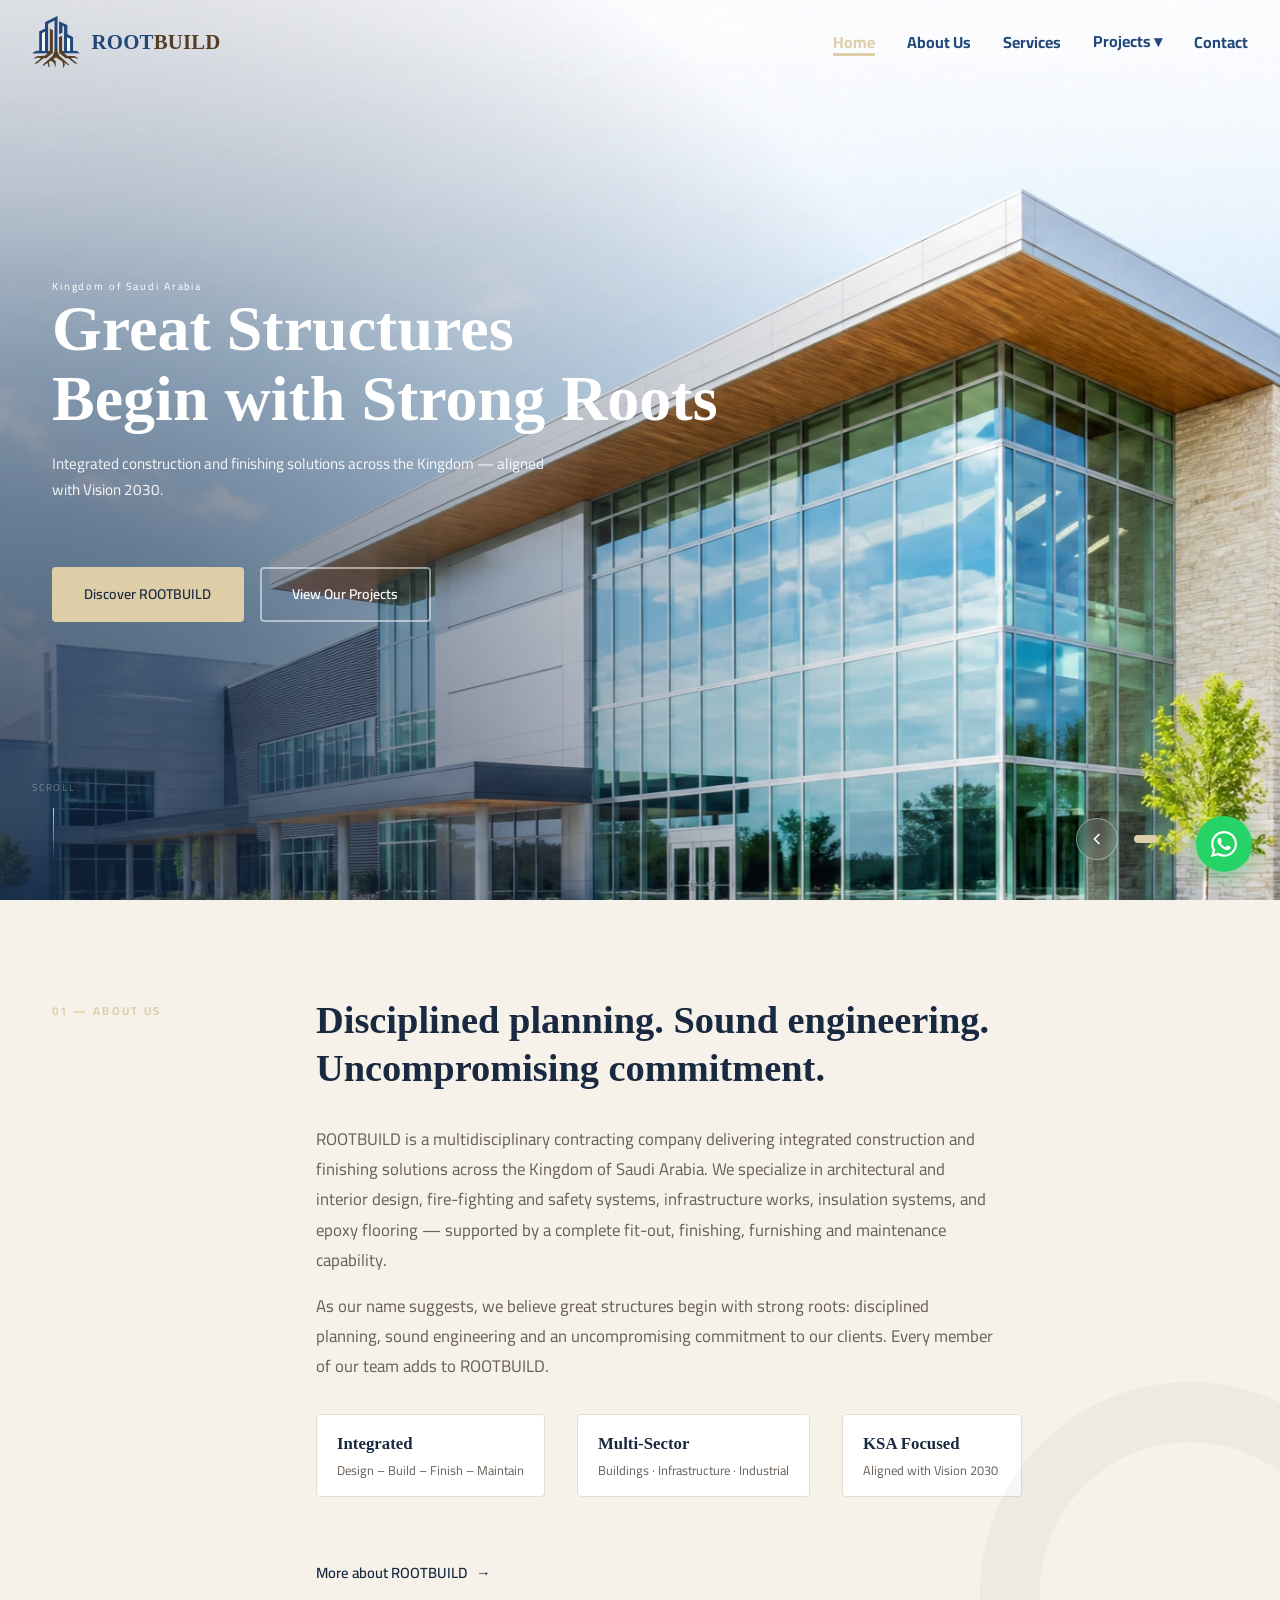
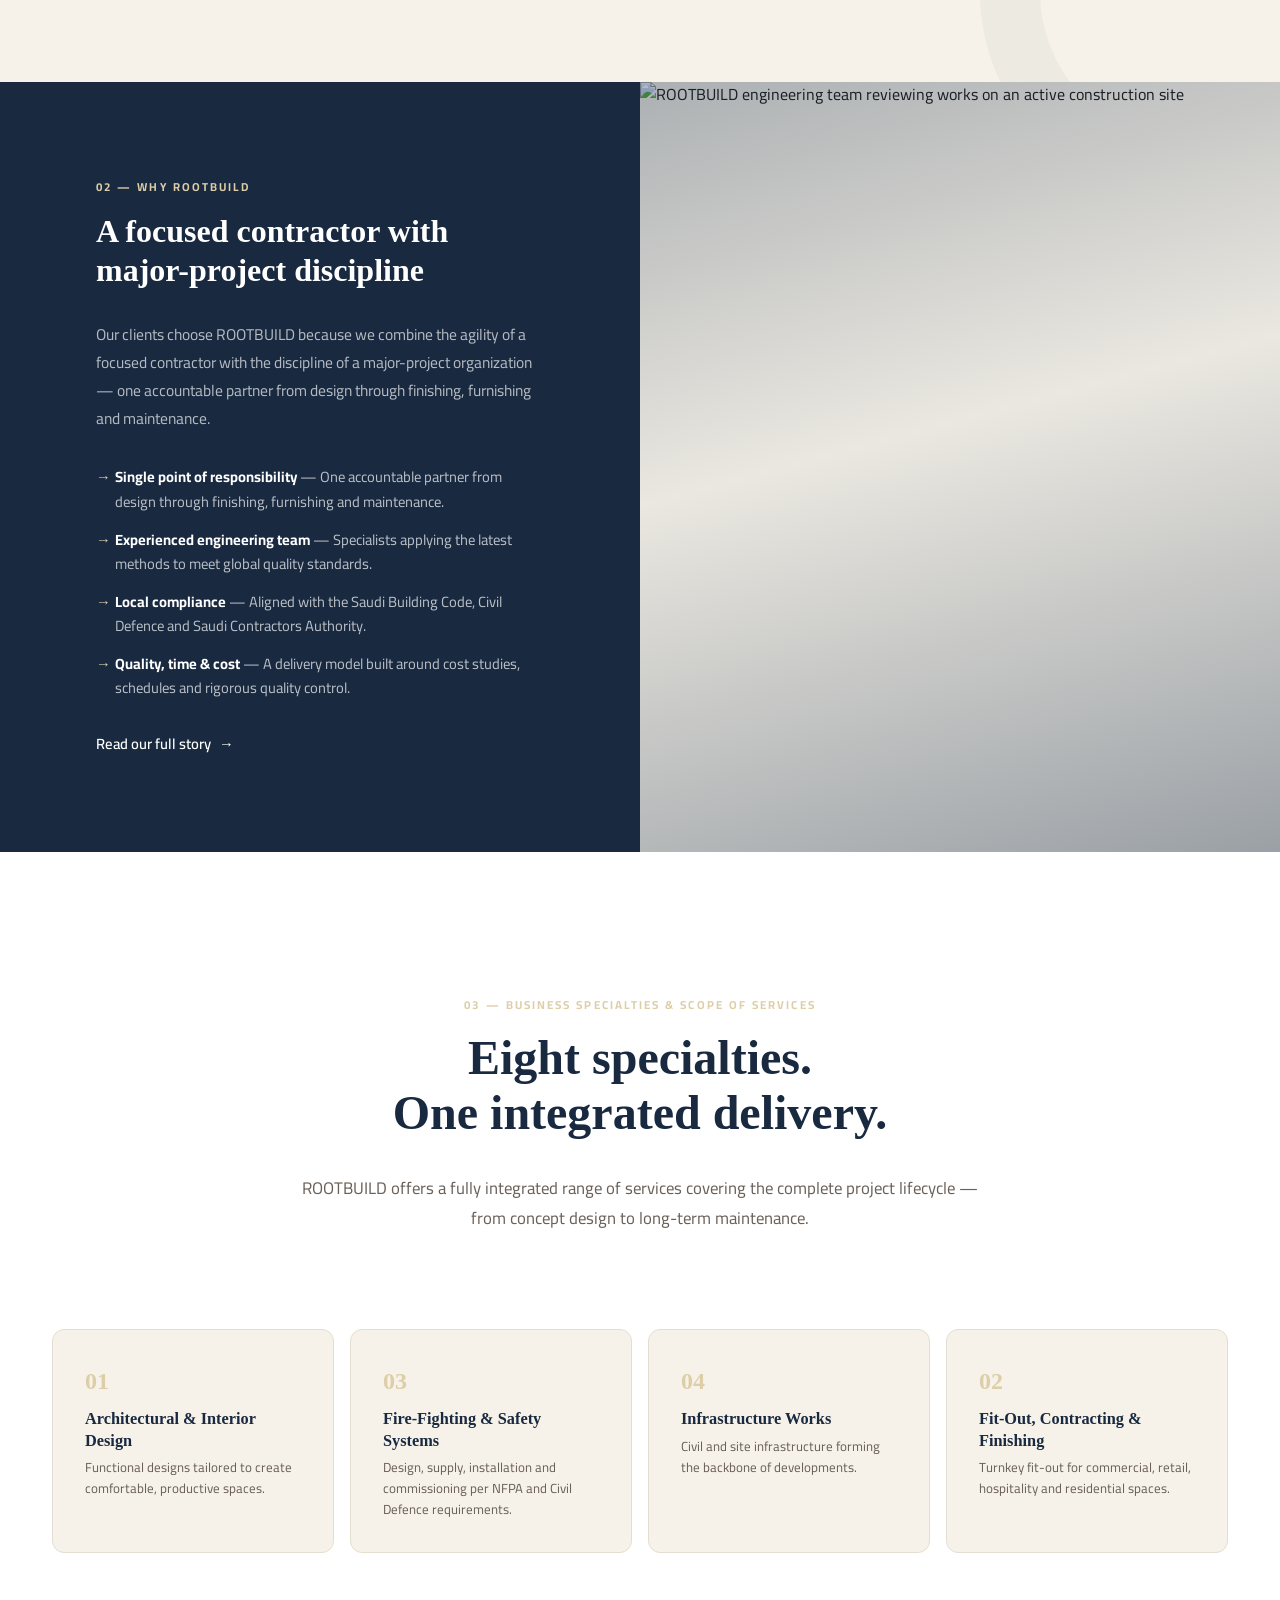
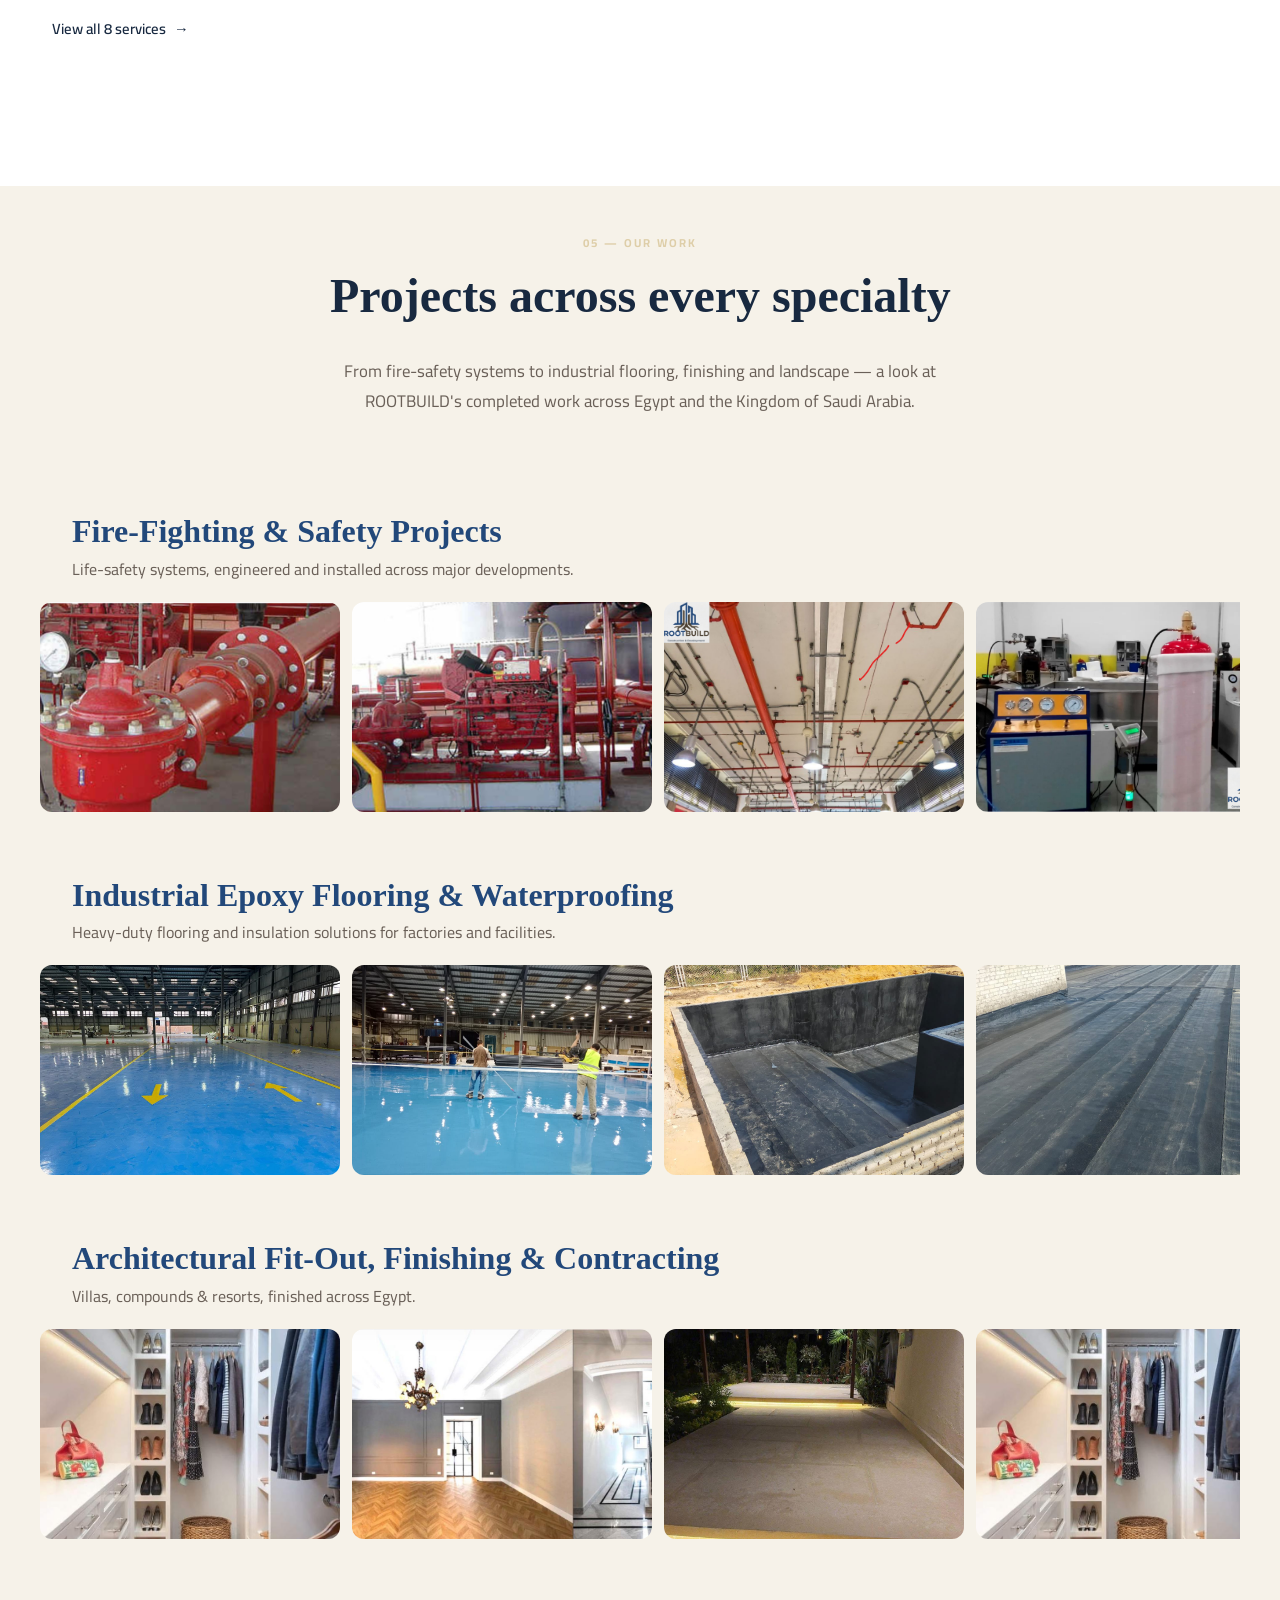
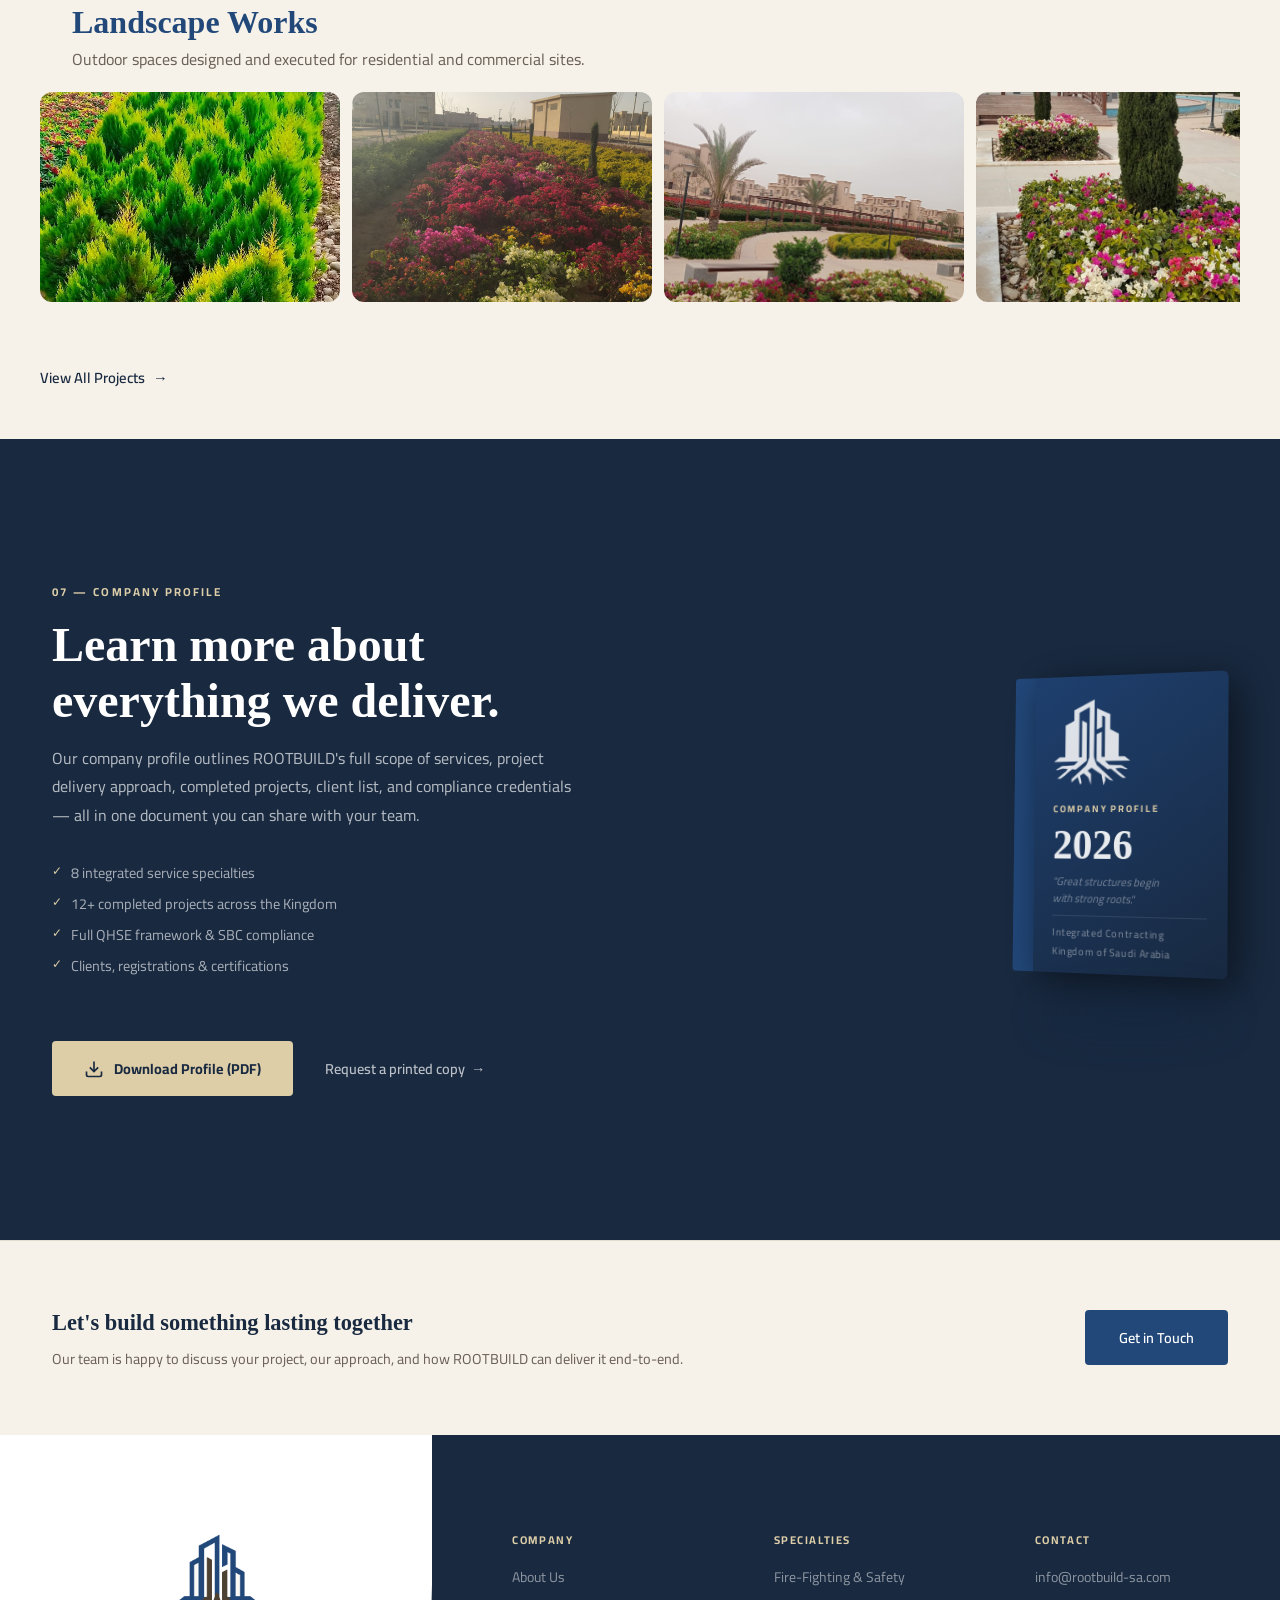
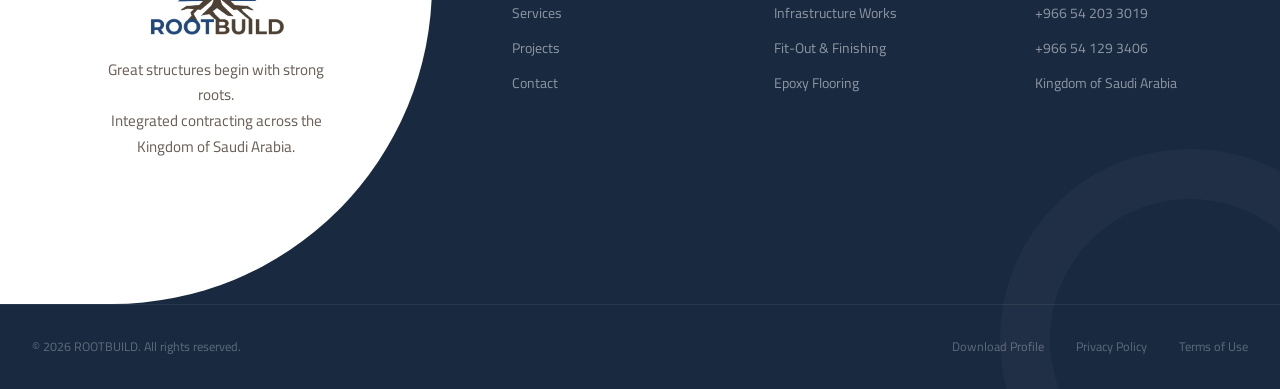
==== index.html @ 50e1ab65 "test" ====
<!DOCTYPE html>
<html lang="en">
<head>
  <meta charset="UTF-8" />
  <meta name="viewport" content="width=device-width, initial-scale=1.0" />
  <title>ROOTBUILD — Integrated Contracting, Kingdom of Saudi Arabia</title>
  <meta name="description" content="ROOTBUILD is a multidisciplinary contracting company delivering integrated construction and finishing solutions across the Kingdom of Saudi Arabia, aligned with Vision 2030." />
  <link rel="stylesheet" href="css/style.css" />
  <link rel="stylesheet" href="css/home.css" />
<link rel="preconnect" href="https://fonts.googleapis.com">
<link rel="preconnect" href="https://fonts.gstatic.com" crossorigin>
<link href="https://fonts.googleapis.com/css2?family=Cairo:wght@200..1000&family=Pliant:ital,wght@0,100..900;1,100..900&display=swap" rel="stylesheet">
</head>
<body>
  
<!-- <div id="content-wrapper"> -->

  <!-- ============ NAVIGATION ============ -->
<nav class="nav" id="nav">
  <div class="nav__inner">

    <a href="index.html" class="nav__logo">
      <img src="assets/logo.png" alt="ROOTBUILD" class="nav__logo-img" />
      <span class="nav__logo-word">
        ROOT<em>BUILD</em>
      </span>
    </a>
    <ul class="nav__links" id="navLinks">
      <li class="active"><a href="index.html">Home</a></li>
      <li><a href="about.html">About Us</a></li>
      <li><a href="services.html">Services</a></li>
      <li class="nav__dropdown">
        <button type="button" class="nav__dropdown-toggle">
          Projects ▾
        </button>
        <ul class="dropdown-menu">
          <li><a href="fitout-projects.html">Finishing Works</a></li>
          <li><a href="fire-projects.html">Fire Protection Works</a></li>
          <li><a href="industrial-projects.html">Industrial Works</a></li>
          <li><a href="landscape-projects.html">Landscape Works</a></li>
        </ul>
      </li>
      <li><a href="contact.html">Contact</a></li>
    </ul>

    
    <button class="nav__hamburger" id="hamburger" aria-label="Toggle menu" aria-expanded="false">
      <span></span><span></span><span></span>
    </button>

  </div>
</nav>
  <!-- ============ HERO SLIDER (Multiplex-style fullscreen) ============ -->
  <section class="hero" id="home">

    <!-- Slide 1 -->
    <div class="hero__slide active">
      <div class="hero__slide-bg" style="background-image:url('assets/hero_light_top.png')"></div>
      <div class="hero__slide-overlay"></div>
      <div class="hero__slide-content">
        <span class="hero__eyebrow reveal-on-scroll">Kingdom of Saudi Arabia</span>
        <h1 class="hero__title reveal-on-scroll">Great Structures<br /><em>Begin with Strong Roots</em></h1>
        <p class="hero__subtitle reveal-on-scroll">Integrated construction and finishing solutions across the Kingdom — aligned with Vision 2030.</p>
        <div class="hero__actions reveal-on-scroll">
          <a href="about.html" class="hero__btn hero__btn--primary">Discover ROOTBUILD</a>
          <a href="projects.html" class="hero__btn hero__btn--ghost">View Our Projects</a>
        </div>
      </div>
    </div>

    <!-- Slide 2 -->
    <div class="hero__slide">
      <div class="hero__slide-bg" style="background-image:url('assets/saudi_modern_skyscraper.png')"></div>
      <div class="hero__slide-overlay"></div>
      <div class="hero__slide-content">
        <span class="hero__eyebrow">Fire-Fighting & Safety</span>
        <h1 class="hero__title">Protecting Lives.<br /><em>Securing Futures.</em></h1>
        <p class="hero__subtitle">Design, supply, installation and commissioning of fire-protection systems per NFPA and Saudi Civil Defence requirements.</p>
        <div class="hero__actions">
          <a href="services.html#fire-safety" class="hero__btn hero__btn--primary">Our Services</a>
          <a href="projects.html" class="hero__btn hero__btn--ghost">12 Completed Projects</a>
        </div>
      </div>
    </div>

    <!-- Slide 3 -->
    <div class="hero__slide">
      <div class="hero__slide-bg" style="background-image:url('https://images.unsplash.com/photo-1599707254554-027aeb4deacd?auto=format&fit=crop&w=1920&q=80')"></div>
      <div class="hero__slide-overlay"></div>
      <div class="hero__slide-content">
        <span class="hero__eyebrow">Vision 2030 Ready</span>
        <h1 class="hero__title">Building the<br /><em>Kingdom's Future.</em></h1>
        <p class="hero__subtitle">Eight specialties, one integrated delivery — from concept design to long-term maintenance across the Kingdom of Saudi Arabia.</p>
        <div class="hero__actions">
          <a href="services.html" class="hero__btn hero__btn--primary">Eight Specialties</a>
          <a href="contact.html" class="hero__btn hero__btn--ghost">Get in Touch</a>
        </div>
      </div>
    </div>

    <!-- Hero controls -->
    <div class="hero__controls">
      <button class="hero__arrow" id="hero-prev" aria-label="Previous slide">
        <svg width="20" height="20" viewBox="0 0 24 24" fill="none" stroke="currentColor" stroke-width="2"><polyline points="15 18 9 12 15 6"/></svg>
      </button>
      <div class="hero__dots">
        <button class="hero__dot active" aria-label="Slide 1"></button>
        <button class="hero__dot" aria-label="Slide 2"></button>
        <button class="hero__dot" aria-label="Slide 3"></button>
      </div>
      <button class="hero__arrow" id="hero-next" aria-label="Next slide">
        <svg width="20" height="20" viewBox="0 0 24 24" fill="none" stroke="currentColor" stroke-width="2"><polyline points="9 18 15 12 9 6"/></svg>
      </button>
    </div>

    <!-- Scroll indicator -->
    <div class="hero__scroll-indicator">
      <span>Scroll</span>
      <div class="hero__scroll-line"></div>
    </div>
  </section>

  <!-- ============ ABOUT TEASER ============ -->
  <section class="intro" id="intro">
    <div class="container">
      <div class="intro__grid">
        <div class="intro__label reveal-on-scroll">01 — About Us</div>
        <div class="intro__body">
          <h2 class="intro__heading reveal-on-scroll">
            Disciplined planning. Sound engineering.<br />Uncompromising commitment.
          </h2>
          <p class="intro__text reveal-on-scroll">
            ROOTBUILD is a multidisciplinary contracting company delivering integrated
            construction and finishing solutions across the Kingdom of Saudi Arabia.
            We specialize in architectural and interior design, fire-fighting and safety
            systems, infrastructure works, insulation systems, and epoxy flooring —
            supported by a complete fit-out, finishing, furnishing and maintenance capability.
          </p>
          <p class="intro__text reveal-on-scroll">
            As our name suggests, we believe great structures begin with strong roots:
            disciplined planning, sound engineering and an uncompromising commitment to
            our clients. Every member of our team adds to ROOTBUILD.
          </p>
          <div class="about-tags">
            <div class="about-tag reveal-on-scroll">
              <span class="about-tag__title">Integrated</span>
              <span class="about-tag__text">Design – Build – Finish – Maintain</span>
            </div>
            <div class="about-tag reveal-on-scroll">
              <span class="about-tag__title">Multi-Sector</span>
              <span class="about-tag__text">Buildings · Infrastructure · Industrial</span>
            </div>
            <div class="about-tag reveal-on-scroll">
              <span class="about-tag__title">KSA Focused</span>
              <span class="about-tag__text">Aligned with Vision 2030</span>
            </div>
          </div>
          <a href="about.html" class="view-all-link reveal-on-scroll">More about ROOTBUILD <span>→</span></a>
        </div>
      </div>
    </div>
  </section>

  <!-- ============ STATS ============ -->

  <!-- ============ WHY ROOTBUILD ============ -->
  <section class="spotlight spotlight--dark">
    <div class="spotlight__content reveal-on-scroll">
      <p class="section-label">02 — Why ROOTBUILD</p>
      <h2 class="spotlight__title">A focused contractor with major-project discipline</h2>
      <p class="spotlight__text">
        Our clients choose ROOTBUILD because we combine the agility of a focused
        contractor with the discipline of a major-project organization — one accountable
        partner from design through finishing, furnishing and maintenance.
      </p>
      <ul class="why-list">
        <li><strong>Single point of responsibility</strong> — One accountable partner from design through finishing, furnishing and maintenance.</li>
        <li><strong>Experienced engineering team</strong> — Specialists applying the latest methods to meet global quality standards.</li>
        <li><strong>Local compliance</strong> — Aligned with the Saudi Building Code, Civil Defence and Saudi Contractors Authority.</li>
        <li><strong>Quality, time &amp; cost</strong> — A delivery model built around cost studies, schedules and rigorous quality control.</li>
      </ul>
      <a href="about.html" class="view-all-link" style="color:#fff;margin-top:var(--space-md)">Read our full story <span>→</span></a>
    </div>
    <div class="spotlight__image">
      <div class="spotlight__photo">
        <img src="https://images.unsplash.com/photo-1531834685032-c34bf0d84c77?auto=format&fit=crop&w=1200&q=80" alt="ROOTBUILD engineering team reviewing works on an active construction site" loading="lazy" />
      </div>
    </div>
  </section>

  <!-- ============ SERVICES TEASER ============ -->
  <section class="services" id="services">
    <div class="container">
      <div class="pillars__header">
        <p class="section-label reveal-on-scroll">03 — Business Specialties &amp; Scope of Services</p>
        <h2 class="section-title reveal-on-scroll">Eight specialties.<br />One integrated delivery.</h2>
        <p class="services__intro reveal-on-scroll">
          ROOTBUILD offers a fully integrated range of services covering the complete
          project lifecycle — from concept design to long-term maintenance.
        </p>
      </div>
      <div class="svc-teaser-grid">
        <a href="services.html#architectural-design" class="svc-teaser reveal-on-scroll">
          <span class="svc-teaser__num">01</span>
          <h3 class="svc-teaser__title">Architectural &amp; Interior Design</h3>
          <p class="svc-teaser__text">Functional designs tailored to create comfortable, productive spaces.</p>
        </a>
        <a href="services.html#fire-safety" class="svc-teaser reveal-on-scroll">
          <span class="svc-teaser__num">03</span>
          <h3 class="svc-teaser__title">Fire-Fighting &amp; Safety Systems</h3>
          <p class="svc-teaser__text">Design, supply, installation and commissioning per NFPA and Civil Defence requirements.</p>
        </a>
        <a href="services.html#infrastructure" class="svc-teaser reveal-on-scroll">
          <span class="svc-teaser__num">04</span>
          <h3 class="svc-teaser__title">Infrastructure Works</h3>
          <p class="svc-teaser__text">Civil and site infrastructure forming the backbone of developments.</p>
        </a>
        <a href="services.html#fit-out" class="svc-teaser reveal-on-scroll">
          <span class="svc-teaser__num">02</span>
          <h3 class="svc-teaser__title">Fit-Out, Contracting &amp; Finishing</h3>
          <p class="svc-teaser__text">Turnkey fit-out for commercial, retail, hospitality and residential spaces.</p>
        </a>
      </div>
      <a href="services.html" class="view-all-link reveal-on-scroll">View all 8 services <span>→</span></a>
    </div>
  </section>

<!-- ============ FEATURED PROJECTS ============ -->
  <!-- <section class="projects">
    <div class="container">
      <div class="pillars__header">
        <p class="section-label reveal-on-scroll">04 — Featured Work</p>
        <h2 class="section-title reveal-on-scroll">Villas, compounds &amp; resorts,<br />finished across Egypt.</h2>
      </div>
      <div class="projects__grid">
        <div class="project-card reveal-on-scroll">
          <span class="project-card__num">01</span>
          <h4>Sodic Allegria Compound</h4>
          <p class="project-card__client">6th of October</p>
          <p class="project-card__scope">External finishing works for 122 luxury villas.</p>
        </div>
        <div class="project-card reveal-on-scroll">
          <span class="project-card__num">02</span>
          <h4>New Giza Project</h4>
          <p class="project-card__client">Giza</p>
          <p class="project-card__scope">External finishing and facade works for 40 villas.</p>
        </div>
        <div class="project-card reveal-on-scroll">
          <span class="project-card__num">03</span>
          <h4>Saada Compound (Horizon Co.)</h4>
          <p class="project-card__client">New Cairo</p>
          <p class="project-card__scope">External finishing and contracting works for 10 villas.</p>
        </div>
        <div class="project-card reveal-on-scroll">
          <span class="project-card__num">04</span>
          <h4>Swan Lake (Hassan Allam)</h4>
          <p class="project-card__client">Sidi Abdel Rahman</p>
          <p class="project-card__scope">Plastering, painting, and thermal/water insulation works for 16 chalets.</p>
        </div>
        <div class="project-card reveal-on-scroll">
          <span class="project-card__num">05</span>
          <h4>Bo Island Resort</h4>
          <p class="project-card__client">North Coast</p>
          <p class="project-card__scope">Construction, insulation, and painting works for 6 townhouses.</p>
        </div>
        <div class="project-card reveal-on-scroll">
          <span class="project-card__num">06</span>
          <h4>Beverly Hills Sodic</h4>
          <p class="project-card__client">6th of October</p>
          <p class="project-card__scope">Plastering, insulation, mosaic, and marble works for 2 swimming pools.</p>
        </div>
        <div class="project-card reveal-on-scroll">
          <span class="project-card__num">07</span>
          <h4>Hyde Park Compound</h4>
          <p class="project-card__client">New Cairo</p>
          <p class="project-card__scope">Plastering, insulation, mosaic, and marble works for 2 swimming pools.</p>
        </div>
        <div class="project-card reveal-on-scroll">
          <span class="project-card__num">08</span>
          <h4>Private Villa — Villette Compound</h4>
          <p class="project-card__client">New Cairo</p>
          <p class="project-card__scope">Premium integrated interior finishing works.</p>
        </div>
        <div class="project-card reveal-on-scroll">
          <span class="project-card__num">09</span>
          <h4>Private Villa</h4>
          <p class="project-card__client">Fifth Settlement</p>
          <p class="project-card__scope">Premium integrated interior finishing works.</p>
        </div>
      </div>
      <a href="projects.html" class="view-all-link reveal-on-scroll">View our full project portfolio <span>→</span></a>
    </div>
  </section> -->
<!-- ============ SITE GALLERY ============ -->

<section class="gallery gallery--dark">
    <div class="container">
      <div class="pillars__header">
        <p class="section-label reveal-on-scroll">05 — Our Work</p>
        <h2 class="section-title reveal-on-scroll">Projects across every specialty</h2>
        <p class="services__intro reveal-on-scroll">From fire-safety systems to industrial flooring, finishing and landscape — a look at ROOTBUILD's completed work across Egypt and the Kingdom of Saudi Arabia.</p>
      </div>
   <div class="gallery__rows">
  <!-- Row 1 — Fire Projects -->
  <div class="gallery__row">
    <h3 class="gallery__row-title">Fire-Fighting & Safety Projects</h3>
<p class="gallery__row-desc">Life-safety systems, engineered and installed across major developments.</p>

    <div class="gallery__track-wrap">
      <div class="gallery__track">
        <a href="fire-projects.html" class="gallery__item"><img src="Images/Fire/1.png" alt="Fire project" loading="lazy"/><div class="gallery__item-caption">Fire System Install</div></a>
        <a href="fire-projects.html" class="gallery__item"><img src="Images/Fire/2.png" alt="Fire project" loading="lazy"/><div class="gallery__item-caption">Fire System Install</div></a>
        <a href="fire-projects.html" class="gallery__item"><img src="Images/Fire/3.png" alt="Fire project" loading="lazy"/><div class="gallery__item-caption">Fire System Install</div></a>
        <!-- duplicate the same set again immediately below for a seamless loop -->
        <a href="fire-projects.html" class="gallery__item"><img src="Images/Fire/4.png" alt="Fire project" loading="lazy"/><div class="gallery__item-caption">Fire System Install</div></a>
        <a href="fire-projects.html" class="gallery__item"><img src="Images/Fire/5.png" alt="Fire project" loading="lazy"/><div class="gallery__item-caption">Fire System Install</div></a>
        <a href="fire-projects.html" class="gallery__item"><img src="Images/Fire/6.png" alt="Fire project" loading="lazy"/><div class="gallery__item-caption">Fire System Install</div></a>
      </div>
    </div>
  </div>

  <!-- Row 2 — Epoxy Flooring & Waterproofing -->
  <div class="gallery__row gallery__row--reverse">
<h3 class="gallery__row-title">Industrial Epoxy Flooring & Waterproofing</h3>
<p class="gallery__row-desc">Heavy-duty flooring and insulation solutions for factories and facilities.</p>
    <div class="gallery__track-wrap">
      <div class="gallery__track">
        <a href="industrial-projects.html" class="gallery__item"><img src="Images/Industrial/1.jpeg" alt="Epoxy flooring" loading="lazy"/><div class="gallery__item-caption">Epoxy Flooring</div></a>
        <a href="industrial-projects.html" class="gallery__item"><img src="Images/Industrial/2.jpeg" alt="Waterproofing" loading="lazy"/><div class="gallery__item-caption">Waterproofing</div></a>
        <a href="industrial-projects.html" class="gallery__item"><img src="Images/Industrial/3.jpeg" alt="Epoxy flooring" loading="lazy"/><div class="gallery__item-caption">Epoxy Flooring</div></a>
        <a href="industrial-projects.html" class="gallery__item"><img src="Images/Industrial/5.jpeg" alt="Epoxy flooring" loading="lazy"/><div class="gallery__item-caption">Epoxy Flooring</div></a>
        <a href="industrial-projects.html" class="gallery__item"><img src="Images/Industrial/6.jpeg" alt="Waterproofing" loading="lazy"/><div class="gallery__item-caption">Waterproofing</div></a>
        <a href="industrial-projects.html" class="gallery__item"><img src="Images/Industrial/7.jpeg" alt="Epoxy flooring" loading="lazy"/><div class="gallery__item-caption">Epoxy Flooring</div></a>
      </div>
    </div>
  </div>

  <!-- Row 3 — Fit-Out, Finishing & Contracting -->
  <div class="gallery__row">
    <p class="gallery__row-title">Architectural Fit-Out, Finishing &amp; Contracting</p>
<p class="gallery__row-desc">Villas, compounds & resorts, finished across Egypt.</p>

    <div class="gallery__track-wrap">
      <div class="gallery__track">
        
        <a href="fitout-projects.html" class="gallery__item"><img src="Images/Fitout/20.jpeg" alt="Fit-out project" loading="lazy"/><div class="gallery__item-caption">Fit-Out &amp; Finishing</div></a>
        <a href="fitout-projects.html" class="gallery__item"><img src="Images/Fitout/51.jpeg" alt="Fit-out project" loading="lazy"/><div class="gallery__item-caption">Fit-Out &amp; Finishing</div></a>
        <a href="fitout-projects.html" class="gallery__item"><img src="Images/Fitout/54.jpeg" alt="Fit-out project" loading="lazy"/><div class="gallery__item-caption">Fit-Out &amp; Finishing</div></a>
        <a href="fitout-projects.html" class="gallery__item"><img src="Images/Fitout/20.jpeg" alt="Fit-out project" loading="lazy"/><div class="gallery__item-caption">Fit-Out &amp; Finishing</div></a>
        <a href="fitout-projects.html" class="gallery__item"><img src="Images/Fitout/51.jpeg" alt="Fit-out project" loading="lazy"/><div class="gallery__item-caption">Fit-Out &amp; Finishing</div></a>
        <a href="fitout-projects.html" class="gallery__item"><img src="Images/Fitout/54.jpeg" alt="Fit-out project" loading="lazy"/><div class="gallery__item-caption">Fit-Out &amp; Finishing</div></a>
      </div>
    </div>
  </div>

    <!-- Row 3 — landscape -->
  <div class="gallery__row">

<h3 class="gallery__row-title">Landscape Works</h3>
<p class="gallery__row-desc">Outdoor spaces designed and executed for residential and commercial sites.</p>
    <div class="gallery__track-wrap">
      <div class="gallery__track">
        <a href="landscape-projects.html" class="gallery__item"><img src="Images/Landscape/8.jpeg" alt="Fit-out project" loading="lazy"/><div class="gallery__item-caption">Fit-Out &amp; Finishing</div></a>
        <a href="landscape-projects.html" class="gallery__item"><img src="Images/Landscape/5.jpeg" alt="Fit-out project" loading="lazy"/><div class="gallery__item-caption">Fit-Out &amp; Finishing</div></a>
        <a href="landscape-projects.html" class="gallery__item"><img src="Images/Landscape/14.jpeg" alt="Fit-out project" loading="lazy"/><div class="gallery__item-caption">Fit-Out &amp; Finishing</div></a>
        <a href="landscape-projects.html" class="gallery__item"><img src="Images/Landscape/20.jpeg" alt="Fit-out project" loading="lazy"/><div class="gallery__item-caption">Fit-Out &amp; Finishing</div></a>
        <a href="landscape-projects.html" class="gallery__item"><img src="Images/Landscape/18.jpeg" alt="Fit-out project" loading="lazy"/><div class="gallery__item-caption">Fit-Out &amp; Finishing</div></a>
        <a href="landscape-projects.html" class="gallery__item"><img src="Images/Landscape/21.jpeg" alt="Fit-out project" loading="lazy"/><div class="gallery__item-caption">Fit-Out &amp; Finishing</div></a>
      </div>
    </div>
  </div>
</div>
<a href="projects.html" class="view-all-link reveal-on-scroll">
    View All Projects <span>→</span>
</a>
      </div>
    </div>
  </section>
  <!-- ============ CLIENTS ============
  <section class="certifications">
    <div class="container">
      <p class="section-label reveal-on-scroll" style="text-align:center">06 — Clients &amp; Partners</p>
      <h2 class="section-title reveal-on-scroll" style="text-align:center">Trusted by leading contractors</h2>
      <div class="certifications__grid">
        <div class="cert-item reveal-on-scroll"><div class="cert-item__logo">NAFFCO</div><p>National Fire Fighting Co</p></div>
        <div class="cert-item reveal-on-scroll"><div class="cert-item__logo">Grauntee</div><p>Grauntee Business Co</p></div>
        <div class="cert-item reveal-on-scroll"><div class="cert-item__logo">Alfouzan</div><p>Alfouzan Contracting Co</p></div>
        <div class="cert-item reveal-on-scroll"><div class="cert-item__logo">Shaporji<br/>Palong</div><p>Shaporji Palong Co</p></div>
        <div class="cert-item reveal-on-scroll"><div class="cert-item__logo">Al Saif</div><p>Al Saif Contracting Co</p></div>
        <div class="cert-item reveal-on-scroll"><div class="cert-item__logo">Arabian<br/>Centers</div><p>Arabian Centers Co</p></div>
      </div>
    </div>
  </section> -->

  <!-- ============ COMPANY PROFILE DOWNLOAD ============ -->
  <section class="profile-section">
    <div class="container">
      <div class="profile-inner">
        <div class="profile-text reveal-on-scroll">
          <p class="section-label">07 — Company Profile</p>
          <h2 class="profile-title">Learn more about<br />everything we deliver.</h2>
          <p class="profile-desc">
            Our company profile outlines ROOTBUILD's full scope of services, project delivery
            approach, completed projects, client list, and compliance credentials — all in one
            document you can share with your team.
          </p>
          <ul class="profile-highlights">
            <li>8 integrated service specialties</li>
            <li>12+ completed projects across the Kingdom</li>
            <li>Full QHSE framework &amp; SBC compliance</li>
            <li>Clients, registrations &amp; certifications</li>
          </ul>
          <div class="profile-actions">
            <!-- Replace href with your real PDF path once uploaded, e.g. documents/rootbuild-profile-2026.pdf -->
            <a href="documents/ROOTBUILD_Company_Profile_2026.pdf" download class="profile-download-btn" id="profileDownload">
              <svg width="20" height="20" viewBox="0 0 24 24" fill="none" stroke="currentColor" stroke-width="2"><path d="M21 15v4a2 2 0 01-2 2H5a2 2 0 01-2-2v-4"/><polyline points="7 10 12 15 17 10"/><line x1="12" y1="15" x2="12" y2="3"/></svg>
              Download Profile (PDF)
            </a>
            <a href="contact.html" class="profile-contact-link">Request a printed copy <span>→</span></a>
          </div>
        </div>
        <div class="profile-visual reveal-on-scroll">
          <div class="profile-card">
            <!-- Book cover mockup -->
            <div class="profile-card__spine"></div>
            <div class="profile-card__face">
              <div class="profile-card__logo">
                <img src="assets/logo.png" alt="ROOTBUILD" />
              </div>
              <div class="profile-card__label">Company Profile</div>
              <div class="profile-card__year">2026</div>
              <div class="profile-card__tagline">"Great structures begin<br/>with strong roots."</div>
              <div class="profile-card__meta">
                <span>Integrated Contracting</span>
                <span>Kingdom of Saudi Arabia</span>
              </div>
            </div>
          </div>
          <div class="profile-card-shadow"></div>
        </div>
      </div>
    </div>
  </section>

  <!-- ============ CONTACT CTA ============ -->
  <section class="contact-strip">
    <div class="container">
      <div class="contact-strip__inner">
        <div class="reveal-on-scroll">
          <h3>Let's build something lasting together</h3>
          <p>Our team is happy to discuss your project, our approach, and how ROOTBUILD can deliver it end-to-end.</p>
        </div>
        <a href="contact.html" class="btn btn--primary reveal-on-scroll">Get in Touch</a>
      </div>
    </div>
  </section>

  <!-- ============ FOOTER ============ -->
  <footer class="footer">
    <div class="container">
      <div class="footer__grid">
        <div class="footer__brand">
          <a href="index.html" class="footer__logo">
            <img src="assets\logoName.png" alt="ROOTBUILD" class="footer__logo-img" />
          </a>
          <p>Great structures begin with strong roots.<br />Integrated contracting across the Kingdom of Saudi Arabia.</p>
        </div>
        <div class="footer__col">
          <h4>Company</h4>
          <ul>
            <li><a href="about.html">About Us</a></li>
            <li><a href="services.html">Services</a></li>
            <li><a href="projects.html">Projects</a></li>
            <li><a href="contact.html">Contact</a></li>
          </ul>
        </div>
        <div class="footer__col">
          <h4>Specialties</h4>
          <ul>
            <li><a href="services.html#fire-safety">Fire-Fighting &amp; Safety</a></li>
            <li><a href="services.html#infrastructure">Infrastructure Works</a></li>
            <li><a href="services.html#fit-out">Fit-Out &amp; Finishing</a></li>
            <li><a href="services.html#epoxy-flooring">Epoxy Flooring</a></li>
          </ul>
        </div>
        <div class="footer__col">
          <h4>Contact</h4>
          <ul>
            <li><a href="mailto:info@rootbuild-sa.com">info@rootbuild-sa.com</a></li>
            <li><a href="tel:+966542033019">+966 54 203 3019</a></li>
            <li><a href="tel:+966541293406">+966 54 129 3406</a></li>
            <li><a href="contact.html">Kingdom of Saudi Arabia</a></li>
          </ul>
        </div>
      </div>
      <div class="footer__bottom">
        <p>© 2026 ROOTBUILD. All rights reserved.</p>
        <div class="footer__bottom-links">
          <a href="documents/ROOTBUILD_Company_Profile_2026.pdf" download>Download Profile</a>
          <a href="#">Privacy Policy</a>
          <a href="#">Terms of Use</a>
        </div>
      </div>
    </div>
  </footer>

  <!-- WhatsApp floating button -->
  <a href="https://wa.me/966542033019" class="whatsapp-fab" target="_blank" rel="noopener" aria-label="Chat on WhatsApp">
    <svg width="26" height="26" viewBox="0 0 24 24" fill="currentColor"><path d="M17.472 14.382c-.297-.149-1.758-.867-2.03-.967-.273-.099-.471-.148-.67.15-.197.297-.767.966-.94 1.164-.173.199-.347.223-.644.075-.297-.15-1.255-.463-2.39-1.475-.883-.788-1.48-1.761-1.653-2.059-.173-.297-.018-.458.13-.606.134-.133.298-.347.446-.52.149-.174.198-.298.298-.497.099-.198.05-.371-.025-.52-.075-.149-.669-1.612-.916-2.207-.242-.579-.487-.5-.669-.51-.173-.008-.371-.01-.57-.01-.198 0-.52.074-.792.372-.272.297-1.04 1.016-1.04 2.479 0 1.462 1.065 2.875 1.213 3.074.149.198 2.096 3.2 5.077 4.487.709.306 1.262.489 1.694.625.712.227 1.36.195 1.871.118.571-.085 1.758-.719 2.006-1.413.248-.694.248-1.289.173-1.413-.074-.124-.272-.198-.57-.347m-5.421 7.403h-.004a9.87 9.87 0 01-5.031-1.378l-.361-.214-3.741.982.998-3.648-.235-.374a9.86 9.86 0 01-1.51-5.26c.001-5.45 4.436-9.884 9.888-9.884 2.64 0 5.122 1.03 6.988 2.898a9.825 9.825 0 012.893 6.994c-.003 5.45-4.437 9.884-9.885 9.884m8.413-18.297A11.815 11.815 0 0012.05 0C5.495 0 .16 5.335.157 11.892c0 2.096.547 4.142 1.588 5.945L.057 24l6.305-1.654a11.882 11.882 0 005.683 1.448h.005c6.554 0 11.89-5.335 11.893-11.893a11.821 11.821 0 00-3.48-8.413z"/></svg>
  </a>

</div><!-- /content-wrapper -->
<script src="js/main.js"></script>
</body>
</html>
---- css/style.css ----
/* ============================================
   ROOTBUILD — STYLESHEET
   Navy #22487A | Dark Navy #112540 | Brown #533F23
   Copper #C98F64 | Warm Brown #9C825C | Cream #F6F2E9
   ============================================ */
body:has(.contact-page) .page-banner{background:none;min-height:auto;padding-top:8rem;padding-bottom:var(--space-md)}
body:has(.contact-page) .page-banner__overlay{display:none}
:root {
  --navy:#22487A; --navy-dark:#182940; --brown:#533F23;
  --copper:#DECEA8; --warm-brown:#E6DFCD; --cream:#F6F2E9;
  --color-bg:var(--cream); --color-surface:#ffffff; --color-border:#e4ddd1;
  --color-text:#1e1e1e; --color-muted:#6a6058; --color-white:#ffffff;
   --font-display:'Pliant', serif;
  --font-body:'Cairo', sans-serif;
  --space-xs:.5rem; --space-sm:1rem; --space-md:2rem; --space-lg:4rem; --space-xl:6rem; --space-2xl:9rem;
  --radius-sm:4px; --radius-md:12px; --radius-lg:24px;
  --shadow-card:0 2px 20px rgba(17,37,64,.08); --shadow-lift:0 8px 40px rgba(17,37,64,.16);
  --transition:.3s cubic-bezier(.4,0,.2,1); --max-w:1240px;
}
*,*::before,*::after{box-sizing:border-box;margin:0;padding:0}
html{scroll-behavior:smooth;font-size:16px}
body{font-family:var(--font-body);color:var(--color-text);background:var(--color-bg);line-height:1.6;-webkit-font-smoothing:antialiased}
img{display:block;max-width:100%}
a{color:inherit;text-decoration:none}
ul{list-style:none}
.container{max-width:var(--max-w);margin:0 auto;padding:0 var(--space-md)}
.section-label{font-size:.72rem;font-weight:700;letter-spacing:.18em;text-transform:uppercase;color:var(--copper);margin-bottom:var(--space-sm)}
.section-title{font-family:var(--font-display);font-size:clamp(2rem,4vw,3rem);font-weight:700;color:var(--navy-dark);line-height:1.15;margin-bottom:var(--space-md)}

.btn{display:inline-flex;align-items:center;gap:.5rem;padding:.875rem 2rem;border-radius:var(--radius-sm);font-size:.9rem;font-weight:600;transition:var(--transition);cursor:pointer;border:2px solid transparent}
.btn--primary{background:var(--navy);color:#fff;border-color:var(--navy)}
.btn--primary:hover{background:var(--navy-dark);border-color:var(--navy-dark);transform:translateY(-2px);box-shadow:var(--shadow-lift)}
.btn--outline{background:transparent;color:var(--navy-dark);border-color:var(--navy-dark)}
.btn--outline:hover{background:var(--navy-dark);color:#fff}
.btn--ghost{background:transparent;color:#fff;border-color:rgba(255,255,255,.45)}
.btn--ghost:hover{background:rgba(255,255,255,.1);border-color:rgba(255,255,255,.9)}

/* ── NAV ── */
.nav{position:fixed;top:0;left:0;right:0;z-index:1000;padding:1rem var(--space-md);transition:color var(--transition),box-shadow var(--transition),padding var(--transition)}
.nav__inner{
    max-width:var(--max-w);
    margin:0 auto;

    display:flex;
    align-items:center;      /* مهم */
    justify-content:space-between;
}
.nav.scrolled{background:rgb(249 249 249 / 97%);backdrop-filter:blur(14px);box-shadow:0 2px 24px rgba(0,0,0,.2);padding:.65rem var(--space-md)} 
.nav__logo-img{height:52px;width:auto;transition:height var(--transition)}
.nav__logoName-img{height:100px;width:auto;transition:height var(--transition)}

.nav__logo{
    display:flex;
    align-items:center;
    gap:12px;
}
.nav.scrolled .nav__logo-img{height:38px}
/* SVG fallback logo-word (used in footer + pages without image) */
.nav__logo-mark{flex-shrink:0}
.nav__logo-mark path{fill:none;stroke:currentColor;stroke-width:2.2}
.nav__logo-word{font-family:var(--font-display);font-size:1.3rem;font-weight:700;color:var(--navy);letter-spacing:.01em;line-height:1}
.nav__logo-word em{font-style:normal;color:var(--brown)}
.nav.scrolled .nav__logo-word{font-size:1.1rem}
.nav__links{
    display:flex;
    align-items:center;      /* مهم */
    gap:2rem;
    margin:0;
    padding:0;
    list-style:none;
}
.nav__links li{
    display:flex;
    align-items:center;
}
.nav__links a{
    color:var(--navy);
    font-size:1rem;
    font-weight:700;
    line-height:1;          /* يمنع نزول النص */
    display:inline-flex;
    align-items:center;
    height:100%;
}
.nav__links a{
    position:relative;
    color:var(--navy);
    font-size:1rem;
    font-weight:700;
    line-height:1;
    display:inline-flex;
    align-items:center;
    text-decoration:none;
}

.nav__links a::after{
    content:'';
    position:absolute;
    left:0;
    bottom:-6px;
    width:0;
    height:3px;
    background:var(--copper);
    transition:width .3s ease;
}

/* Active page only */
.nav__links li.active a{
    color:var(--copper);
}

.nav__links li.active a::after{
    width:100%;
}

/* Hover without underline */
.nav__links a:hover{
    color:var(--copper);
}
/* Hamburger color */
/* .nav__hamburger span{
    background: var(--navy);
}
.nav__hamburger {
    color: var(--navy-dark) !important;
} */

/* Mobile menu */
.nav__dropdown {
  position: relative;
}

.nav__dropdown {
    position: relative;
}

.nav__dropdown-toggle {
  background: transparent;
    border: none;
    cursor: pointer;
    font: inherit;
    color: var(--navy);
    font-weight: 700;
}

.dropdown-menu {
    position: absolute;
    top: 100%;
    left: 0;
    min-width: 240px;
    background: #fff;
    list-style: none;
    padding: .5rem 0;
    margin: 0;
    border-radius: 8px;
    box-shadow: 0 10px 30px rgba(0,0,0,.12);

    opacity: 0;
    visibility: hidden;
    transform: translateY(10px);
    transition: .3s;
}

.dropdown-menu li a {
    display: block;
    width: 100%;
    padding: .8rem 1.2rem;
    box-sizing: border-box;
    color: var(--navy);
}

.dropdown-menu li a:hover {
    background: #f5f5f5;
}
@media (max-width: 768px){
    .nav__links{
        position:absolute;
        top:100%;
        left:0;
        width:100%;
        background:#fff;
        flex-direction:column;
        align-items:flex-start;
        padding:1rem;
        gap:0;
        display:none;
        box-shadow:0 10px 30px rgba(0,0,0,.08);
    }
    .nav__links.open{
        display:flex;
    }
    .nav__links li{
        width:100%;
    }
    .nav__links a,
    .nav__dropdown-toggle{
        width:100%;
        display:flex;
        justify-content:space-between;
        padding:1rem 0;
        color:var(--navy);
        background:none;
        border:none;
        cursor:pointer;
    }
    .dropdown-menu{
        position:static;
        opacity:1;
        visibility:visible;
        transform:none;
        display:none;
        width:100%;
        box-shadow:none;
        border:none;
        padding-left:1rem;
        background:transparent;
    }
    .dropdown-menu.open{
        display:block;
    }
    .dropdown-menu li{
        width:100%;
    }
    .dropdown-menu a{
        display:block;
        width:100%;
        padding:.8rem 0;
    }
}
/* ── HERO — fills full viewport height ── */
.hero{
  position:relative;
  height:100vh;           /* fill entire screen */
  min-height:600px;
  display:flex;
  align-items:center;
  overflow:hidden;
  background:var(--navy-dark);
}
.hero__bg-img{
  position:absolute;
  inset:0;
  background-position:center;
  background-size:cover;
  background-repeat:no-repeat;
  /* subtle Ken-Burns */
  animation:heroPan 22s ease-in-out infinite alternate;
}
@keyframes heroPan{
  from{transform:scale(1.06) translate(0,0)}
  to  {transform:scale(1.06) translate(-1.5%,-0.8%)}
}
.hero__overlay{
  position:absolute;
  inset:0;
  background:
    linear-gradient(105deg,rgba(17,37,64,.93) 0%,rgba(17,37,64,.62) 52%,rgba(17,37,64,.28) 100%),
    linear-gradient(to top,rgba(17,37,64,.82) 0%,transparent 44%);
}
/* company logo image centred-top above title */
.hero__logo{
  display:block;
  height:90px;
  width:auto;
  filter:brightness(0) invert(1);
  margin-bottom:var(--space-md);
  /* gentle entrance */
  animation:fadeInDown .9s .1s both;
}
.hero__content{
  position:relative;
  z-index:2;
  max-width:var(--max-w);
  margin:0 auto;
  padding:0 var(--space-md);
  padding-top:6rem;   /* offset for fixed nav */
  width:100%;
}
.hero__breadcrumb{font-size:.72rem;letter-spacing:.15em;text-transform:uppercase;color:var(--copper);margin-bottom:var(--space-md);animation:fadeInDown .7s .25s both}
.hero__title{font-family:var(--font-display);font-size:clamp(2.8rem,6.5vw,5.6rem);font-weight:700;color:#fff;line-height:1.06;margin-bottom:var(--space-md);animation:fadeInDown .7s .4s both}
.hero__title em{font-style:normal;color:var(--copper);display:block}
.hero__subtitle{font-size:1.1rem;color:rgba(255,255,255,.72);max-width:560px;line-height:1.78;margin-bottom:var(--space-lg);animation:fadeInDown .7s .55s both}
.hero__cta{display:inline-flex;align-items:center;gap:.75rem;padding:1rem 2.25rem;background:var(--copper);color:var(--navy-dark);font-weight:700;font-size:.9rem;border-radius:var(--radius-sm);transition:var(--transition);animation:fadeInDown .7s .68s both}
.hero__cta:hover{background:#d4a070;transform:translateY(-2px);box-shadow:0 8px 32px rgba(201,143,100,.4)}
.hero__scroll-indicator{position:absolute;bottom:2.5rem;left:var(--space-md);display:flex;flex-direction:column;align-items:center;gap:.75rem;color:rgba(255,255,255,.3);font-size:.62rem;letter-spacing:.18em;text-transform:uppercase}
.hero__scroll-line{width:1px;height:52px;background:linear-gradient(to bottom,var(--copper),transparent);animation:scrollPulse 2.2s ease-in-out infinite}

/* ── PAGE BANNER (sub-pages) ── */
.page-banner{
    position:relative;
    min-height:80vh;
    display:flex;
    align-items:center;      /* وسط رأسي */
    justify-content:center;  /* وسط أفقي */
    overflow:hidden;
    background:var(--navy-dark);
    padding-top:6rem;
}
.page-banner__bg{position:absolute;
      align-items:center;
inset:0;background-position:center;background-size:cover;background-repeat:no-repeat}
.page-banner__overlay{
  position:absolute;
  inset:0;
  background:
        radial-gradient(
            circle at bottom left,
            rgba(17,37,64,.85) 0%,
            rgba(17,37,64,.55) 25%,
            rgba(17,37,64,.25) 45%,
            transparent 70%
     ),
    linear-gradient(
        to top,
        rgba(17,37,64,.70) 0%,
        rgba(17,37,64,.30) 10%,
        transparent 35%
    );
        
}
.page-banner__overlay_Services{
  position:absolute;
  inset:0;
  background:
        radial-gradient(
            circle at bottom left,
            rgba(17,37,64,.85) 0%,
            rgba(17,37,64,.55) 25%,
            rgba(17,37,64,.25) 45%,
            transparent 70%
     ),
   linear-gradient(
        to bottom,
        #fff 5%,
        rgba(255,255,255,.9) 15%,
        rgba(255,255,255,.4) 35%,
        transparent 60%
    );
        
}
.page-banner__content{
  color:var(--copper);
  position:relative;z-index:2;max-width:var(--max-w);margin:0 auto;padding:0 var(--space-md) var(--space-lg);width:100%}
.page-banner__crumb{
    font-size:.72rem;
    letter-spacing:.18em;
    text-transform:uppercase;
    color:var(--copper);
    margin-bottom:var(--space-sm);
    display:flex;
    justify-content:start;
    align-items:start;
    gap:.5rem;
}.page-banner__crumb a{color:var(--navy);transition:var(--transition)}
.page-banner__crumb a:hover{color:var(--copper)}
.page-banner__title{font-family:var(--font-display);font-size:clamp(2.2rem,5vw,3.6rem);font-weight:700;color:#fff;line-height:1.1;max-width:760px}
.page-banner__subtitle{font-size:1.05rem;color:rgba(255,255,255,.72);max-width:560px;margin-top:var(--space-sm);line-height:1.7}
.page-banner__content .btn,
.page-banner__buttons {
  display: flex;
  flex-wrap: wrap;
  gap: 1rem; /* space between buttons */
}
/* ── ABOUT / INTRO ── */
.intro{padding:var(--space-xl) 0;background:var(--cream);position:relative;overflow:hidden}
.intro::after{content:'';position:absolute;right:-120px;bottom:-120px;width:420px;height:420px;border-radius:50%;border:60px solid var(--navy-dark);opacity:.035;pointer-events:none}
.intro__grid{display:grid;grid-template-columns:200px 1fr;gap:var(--space-lg);align-items:start}
.intro__label{font-size:.72rem;font-weight:700;letter-spacing:.18em;text-transform:uppercase;color:var(--copper);padding-top:.35rem}
.intro__heading{font-family:var(--font-display);font-size:clamp(1.6rem,3vw,2.4rem);color:var(--navy-dark);line-height:1.25;margin-bottom:var(--space-md)}
.intro__text{color:var(--color-muted);font-size:1.05rem;line-height:1.8;margin-bottom:var(--space-sm);max-width:680px}
.about-tags{display:flex;gap:var(--space-md);flex-wrap:wrap;margin-top:var(--space-md)}
.about-tag{display:flex;flex-direction:column;gap:2px;padding:1rem 1.25rem;background:#fff;border:1px solid var(--color-border);border-radius:var(--radius-sm);min-width:180px}
.about-tag__title{font-family:var(--font-display);font-size:1.05rem;color:var(--navy-dark);font-weight:700}
.about-tag__text{font-size:.8rem;color:var(--color-muted)}
.view-all-link{display:inline-flex;align-items:center;gap:.5rem;margin-top:var(--space-lg);font-weight:600;color:var(--navy-dark);font-size:.92rem}
.view-all-link span{transition:var(--transition)}
.view-all-link:hover span{transform:translateX(4px)}

/* ── STATS ── */
.stats{background:var(--navy-dark);padding:var(--space-lg) 0;position:relative;overflow:hidden}
.stats::before{content:'';position:absolute;inset:0;background-image:linear-gradient(rgba(201,143,100,.05) 1px,transparent 1px),linear-gradient(90deg,rgba(201,143,100,.05) 1px,transparent 1px);background-size:48px 48px}
.stats__grid{display:grid;grid-template-columns:repeat(4,1fr);gap:1px;background:rgba(255,255,255,.06);position:relative}
.stats__item{background:var(--navy-dark);padding:var(--space-lg) var(--space-md);text-align:center;display:flex;flex-direction:column;gap:var(--space-xs);transition:background var(--transition)}
.stats__item:hover{background:var(--navy)}
.stats__number{font-family:var(--font-display);font-size:clamp(2.5rem,5vw,3.75rem);font-weight:700;color:var(--copper);line-height:1}
.stats__label{font-size:.85rem;color:rgba(255,255,255,.6);line-height:1.45;max-width:170px;margin:0 auto}

/* ── MESSAGE ── */
.message{padding:var(--space-xl) 0;background:#fff}
.message__grid{display:grid;grid-template-columns:120px 1fr;gap:var(--space-lg);max-width:900px;margin:0 auto}
.message__quote-mark{font-family:var(--font-display);font-size:8rem;color:var(--copper);opacity:.25;line-height:.7}
.message__text{font-size:1.1rem;color:var(--color-muted);line-height:1.85;margin-bottom:var(--space-sm);font-style:italic}
.message__signature{font-family:var(--font-display);font-size:1.1rem;color:var(--navy-dark);margin-top:var(--space-sm)}

/* ── PILLARS / VALUES ── */
.pillars{padding:var(--space-2xl) 0;background:var(--cream)}
.pillars__header{text-align:center;margin-bottom:var(--space-xl);max-width:760px;margin-left:auto;margin-right:auto}
.services__intro{font-size:1.05rem;color:var(--color-muted);max-width:680px;margin:0 auto;line-height:1.8}
.mv-grid{display:grid;grid-template-columns:1fr 1fr;gap:var(--space-md);margin-bottom:var(--space-lg)}
.mv-card{background:#fff;border-radius:var(--radius-md);padding:var(--space-lg);border:1px solid var(--color-border)}
.mv-card--accent{background:var(--navy);border-color:var(--navy)}
.mv-card--accent .mv-card__title,.mv-card--accent .mv-card__text{color:#fff}
.mv-card--accent .mv-card__text{color:rgba(255,255,255,.75)}
.mv-card__title{font-family:var(--font-display);font-size:1.4rem;color:var(--navy-dark);margin-bottom:var(--space-sm)}
.mv-card__text{color:var(--color-muted);font-size:1rem;line-height:1.8}
.pillars__grid{display:grid;grid-template-columns:repeat(3,1fr);gap:var(--space-md)}
.pillars__grid--values{margin-top:var(--space-md)}
.pillar{background:var(--color-surface);border-radius:var(--radius-md);padding:var(--space-lg) var(--space-md);border:1px solid var(--color-border);transition:transform var(--transition),box-shadow var(--transition);display:flex;flex-direction:column;position:relative;overflow:hidden}
.pillar::before{content:'';position:absolute;top:0;left:0;right:0;height:3px}
.pillar--environment::before{background:linear-gradient(90deg,var(--navy),var(--copper))}
.pillar--social::before{background:linear-gradient(90deg,var(--copper),#d4a070)}
.pillar--governance::before{background:linear-gradient(90deg,var(--brown),var(--warm-brown))}
.pillar:hover{transform:translateY(-6px);box-shadow:var(--shadow-lift)}
.pillar__tag{font-size:.68rem;font-weight:700;letter-spacing:.18em;text-transform:uppercase;margin-bottom:var(--space-xs);color:var(--copper)}
.pillar__title{font-family:var(--font-display);font-size:1.3rem;color:var(--navy-dark);line-height:1.3;margin-bottom:var(--space-sm)}
.pillar__text{font-size:.92rem;color:var(--color-muted);line-height:1.8}

/* ── SPOTLIGHT ── */
.spotlight{display:grid;grid-template-columns:1fr 1fr;min-height:560px}
.spotlight--dark .spotlight__content{background:var(--navy-dark)}
.spotlight--dark .section-label{color:var(--copper)}
.spotlight--dark .spotlight__title{color:#fff}
.spotlight--dark .spotlight__text{color:rgba(255,255,255,.68)}
.spotlight__content{padding:var(--space-xl);display:flex;flex-direction:column;justify-content:center;background:var(--cream)}
.spotlight__title{font-family:var(--font-display);font-size:clamp(1.5rem,2.5vw,2.1rem);color:var(--navy-dark);line-height:1.2;margin-bottom:var(--space-md)}
.spotlight__text{font-size:.975rem;color:var(--color-muted);line-height:1.8;margin-bottom:var(--space-sm);max-width:520px}
.spotlight__badges{display:flex;flex-wrap:wrap;gap:var(--space-xs);margin-top:var(--space-md)}
.badge{padding:.4rem .9rem;background:rgba(34,72,122,.08);color:var(--navy);font-size:.72rem;font-weight:700;border-radius:100px;border:1px solid rgba(34,72,122,.2)}
.spotlight__image{position:relative;overflow:hidden;min-height:400px}
.spotlight__photo{width:100%;height:100%;min-height:400px;position:relative}
.spotlight__photo img{width:100%;height:100%;object-fit:cover;display:block;min-height:400px}
.spotlight__photo::after{content:'';position:absolute;inset:0;background:linear-gradient(165deg,rgba(17,37,64,.32) 0%,rgba(17,37,64,.05) 45%,rgba(17,37,64,.4) 100%)}
.why-list{display:flex;flex-direction:column;gap:.85rem;margin-top:var(--space-sm)}
.why-list li{color:rgba(255,255,255,.7);font-size:.92rem;line-height:1.65;padding-left:1.2rem;position:relative}
.why-list li::before{content:'→';position:absolute;left:0;color:var(--copper)}
.why-list li strong{color:#fff}

/* ── SERVICES (home teaser) ── */
.services{padding:var(--space-2xl) 0;background:#fff}
.svc-teaser-grid{display:grid;grid-template-columns:repeat(4,1fr);gap:var(--space-sm)}
.svc-teaser{background:var(--cream);border-radius:var(--radius-md);padding:var(--space-md);border:1px solid var(--color-border);transition:var(--transition);display:block}
.svc-teaser:hover{transform:translateY(-4px);box-shadow:var(--shadow-card);border-color:var(--copper)}
.svc-teaser__num{font-family:var(--font-display);font-size:1.5rem;color:var(--copper);font-weight:700;display:block;margin-bottom:.5rem}
.svc-teaser__title{font-family:var(--font-display);font-size:1.02rem;color:var(--navy-dark);line-height:1.3;margin-bottom:.4rem}
.svc-teaser__text{font-size:.82rem;color:var(--color-muted);line-height:1.6}

/* ── SERVICES PAGE full grid ── */
.services__grid{display:grid;grid-template-columns:repeat(4,1fr);gap:var(--space-sm)}
.svc-card{background:var(--cream);border-radius:var(--radius-md);padding:var(--space-md);border:1px solid var(--color-border);transition:var(--transition);display:flex;flex-direction:column;gap:.6rem}
.svc-card:hover{transform:translateY(-4px);box-shadow:var(--shadow-card);border-color:var(--copper)}
.svc-card__num{font-family:var(--font-display);font-size:1.6rem;color:var(--copper);font-weight:700;line-height:1}
.svc-card__title{font-family:var(--font-display);font-size:1.05rem;color:var(--navy-dark);line-height:1.3}
.svc-card__text{font-size:.85rem;color:var(--color-muted);line-height:1.65}
.svc-card__list{display:flex;flex-direction:column;gap:.3rem;margin-top:.3rem}
.svc-card__list li{font-size:.78rem;color:var(--brown);padding-left:.9rem;position:relative;line-height:1.5}
.svc-card__list li::before{content:'•';position:absolute;left:0;color:var(--copper)}

/* ── APPROACH ── */
.approach{padding:var(--space-2xl) 0;background:var(--cream)}
.approach__steps{display:grid;grid-template-columns:repeat(6,1fr);gap:var(--space-xs)}
.approach__step{background:#fff;border-radius:var(--radius-md);padding:var(--space-md) var(--space-sm);border:1px solid var(--color-border);text-align:center;display:flex;flex-direction:column;align-items:center;gap:.5rem;position:relative}
.approach__step:not(:last-child)::after{content:'→';position:absolute;right:-14px;top:50%;transform:translateY(-50%);color:var(--copper);font-size:.9rem;z-index:1}
.approach__num{width:42px;height:42px;border-radius:50%;background:var(--navy);color:var(--copper);font-family:var(--font-display);font-size:1.3rem;font-weight:700;display:flex;align-items:center;justify-content:center}
.approach__title{font-family:var(--font-display);font-size:1rem;color:var(--navy-dark)}
.approach__text{font-size:.78rem;color:var(--color-muted);line-height:1.55}

/* ── QHSE ── */
.qhse-grid{display:flex;flex-direction:column;gap:var(--space-sm);margin-top:var(--space-md)}
.qhse-item{padding:var(--space-sm) var(--space-md);background:rgba(34,72,122,.04);border-left:3px solid var(--copper);border-radius:4px}
.qhse-item h4{font-family:var(--font-display);font-size:1rem;color:var(--navy-dark);margin-bottom:.3rem}
.qhse-item p{font-size:.85rem;color:var(--color-muted);line-height:1.6}
/* ── PROJECTS ── */
.projects{
  position:relative;
  padding:var(--space-2xl) 0;
background-image:url("../assets/residential_project.png");
  background-size:cover;
  background-position:center;
  background-attachment:scroll;
  overflow:hidden;
}
.projects::before{
  content:'';
  position:absolute;
  inset:0;
  background:rgba(17,37,64,.55); /* darkens photo so white cards pop */
  z-index:0;
}
.projects .container{position:relative;z-index:1}
.projects .section-label{color:var(--copper)}
.projects .section-title{color:#fff}

.projects__grid{display:grid;grid-template-columns:repeat(3,1fr);gap:var(--space-sm)}
.project-card{background:var(--color-white);border-radius:var(--radius-md);padding:var(--space-md);border:1px solid var(--color-border);transition:var(--transition)}
.project-card:hover{box-shadow:var(--shadow-card);transform:translateY(-3px);border-color:var(--copper)}
.project-card__num{font-family:var(--font-display);color:var(--copper);font-size:1.1rem;font-weight:700}
.project-card h4{font-family:var(--font-display);font-size:1.05rem;color:var(--navy-dark);margin:.3rem 0}
.project-card__client{font-size:.78rem;color:var(--navy);font-weight:600;margin-bottom:.4rem}
.project-card__scope{font-size:.82rem;color:var(--color-muted);line-height:1.6}

/* ── FEATURED CARDS (home) ── */
.feat-grid{display:grid;grid-template-columns:repeat(3,1fr);gap:var(--space-sm)}
.feat-card{position:relative;border-radius:var(--radius-md);overflow:hidden;aspect-ratio:4/5;display:block;background:var(--navy-dark)}
.feat-card img{width:100%;height:100%;object-fit:cover;transition:transform .6s cubic-bezier(.4,0,.2,1)}
.feat-card:hover img{transform:scale(1.06)}
.feat-card::after{content:'';position:absolute;inset:0;background:linear-gradient(to top,rgba(17,37,64,.92) 0%,rgba(17,37,64,.15) 55%,rgba(17,37,64,.05) 100%)}
.feat-card__body{position:absolute;left:0;right:0;bottom:0;padding:var(--space-md);z-index:1}
.feat-card__tag{display:inline-block;font-size:.65rem;font-weight:700;letter-spacing:.14em;text-transform:uppercase;color:var(--copper);margin-bottom:.4rem}
.feat-card__title{font-family:var(--font-display);font-size:1.2rem;color:#fff;line-height:1.25;margin-bottom:.25rem}
.feat-card__loc{font-size:.78rem;color:rgba(255,255,255,.65)}
/* ── GALLERY ── */
.gallery { padding: var(--space-2xl) 0; background: var(--cream); }
.gallery--dark {
  color: var(--color-text);
  padding: 3rem 0;
  background: var(--cream);
}
.gallery--dark .pillars__header {
  text-align: center;
}
.gallery--dark .section-label {
  display: block;
  text-align: center;
}
.gallery--dark .section-title {
  width: max-content;
  max-width: 100%;
  margin-left: auto;
  margin-right: auto;
  color: var(--navy-dark);
}
.gallery--dark .services__intro {
  margin-left: auto;
  margin-right: auto;
  color: var(--color-muted);
}

.gallery .container {
    max-width: 2000px;
    padding-inline: clamp(12px, 4vw, 40px);
    box-sizing: border-box;
}
/* Masonry-style columns — no fixed heights, no span classes needed */
.gallery__grid {
  columns: 4;
  column-gap: 8px;
}

.gallery__item {
  position: relative;
  overflow: hidden;
  border-radius: var(--radius-md);
  margin-bottom: 8px;
  break-inside: avoid;
  display: block;
  background: #0d1b2e;
}
.gallery__item--cta{
  background:var(--navy-dark);
  display:flex;
  flex-direction:column;
  align-items:center;
  justify-content:center;
  gap:.9rem;
  border:1px solid rgba(201,143,100,.25);
}
.gallery__item-cta-logo{width:56px;height:auto;opacity:.9}
.gallery__item-cta-circle{
  width:48px;height:48px;
  border-radius:50%;
  border:1.5px solid rgba(201,143,100,.5);
  display:flex;align-items:center;justify-content:center;
  color:var(--copper);
  transition:var(--transition);
}
.gallery__item--cta:hover .gallery__item-cta-circle{
  background:var(--copper);
  color:var(--navy-dark);
  border-color:var(--copper);
}
.gallery__item-cta-text{
  font-size:.82rem;
  font-weight:700;
  letter-spacing:.04em;
  color:#fff;
  text-align:center;
}
.gallery__item img {
  width: 100%;
  height: auto;
  display: block;
  transition: transform .6s cubic-bezier(.4,0,.2,1);
}
.gallery__item:hover img { transform: scale(1.04); }

.gallery__item-caption {
  position: absolute; left: 0; right: 0; bottom: 0;
  padding: 1rem 1.1rem;
  background: linear-gradient(to top, rgba(17,37,64,.92), transparent);
  color: #fff; font-size: .82rem; font-weight: 600;
  opacity: 0; transform: translateY(8px);
  transition: var(--transition);
}
.gallery__item:hover .gallery__item-caption {
  opacity: 1; transform: translateY(0);
}
/* ── Gallary for projects page ── */

/* ── HORIZONTAL AUTO-SCROLL GALLERY ROWS (home) ── */
.gallery__rows{display:flex;flex-direction:column;gap:var(--space-lg)}
.gallery__row-title{
    font-family: var(--font-display);
    font-size: clamp(1.5rem, 2.5vw, 2.8rem);
    font-weight: 700;
    color: var(--navy);
    margin-bottom: .4rem;
    padding: 0 var(--space-md);
    line-height: 1.2;
}.gallery__row-desc{font-size:1rem;color:var(--color-muted);margin-bottom:1.2rem;padding:0 var(--space-md);line-height:1.6}
.gallery__row-more{display:inline-flex;align-items:center;gap:.4rem;margin:1rem var(--space-md) 0;font-weight:700;font-size:.9rem;color:var(--navy-dark)}
.gallery__row-more span{transition:var(--transition)}
.gallery__row-more:hover{color:var(--copper)}
.gallery__row-more:hover span{transform:translateX(4px)}.gallery__track-wrap{width:100%;overflow:hidden;cursor:grab;-webkit-user-select:none;user-select:none}
.gallery__track-wrap:active{cursor:grabbing}
.gallery__track{display:flex;gap:12px;width:max-content;animation:galleryScroll var(--dur,30s) linear infinite;will-change:transform}
.gallery__row--reverse .gallery__track{animation-direction:reverse}
.gallery__track-wrap:hover .gallery__track{animation-play-state:paused}
.gallery__item {
    position: relative;
    overflow: hidden;
    border-radius: var(--radius-md);
}

.gallery__item img {
    width: 100%;
    display: block;
    transition: transform .5s ease;
}

/* Overlay */
.gallery__overlay {
    position: absolute;
    inset: 0;

    display: flex;
    flex-direction: column;
    justify-content: center;
    align-items: center;

    background: rgba(17, 37, 64, 0.35);
    backdrop-filter: blur(8px);
    -webkit-backdrop-filter: blur(8px);

    opacity: 0;
    transition: .35s ease;

    text-align: center;
}

/* Zoom image */
.gallery__item:hover img {
    transform: scale(1.08);
}

/* Show overlay */
.gallery__item:hover .gallery__overlay {
    opacity: 1;
}

/* Logo */
.gallery__logo {
    width: 90px;
    height: auto;
    margin-bottom: 16px;
}

/* View project */
.gallery__view {
    display: flex;
    flex-direction: column;
    align-items: center;

    color: white;
    font-weight: 600;
    letter-spacing: .05em;
}

.gallery__arrow {
    font-size: 1.8rem;
    margin-top: 6px;
    animation: arrowMove 1.5s infinite;
}

@keyframes arrowMove {
    0%,100% {
        transform: translateY(0);
    }
    50% {
        transform: translateY(6px);
    }
}
@keyframes galleryScroll{from{transform:translateX(0)}to{transform:translateX(-50%)}}
.gallery__track .gallery__item{flex-shrink:0;width:300px;height:210px;margin-bottom:0}
.gallery__track .gallery__item img{width:100%;height:100%;object-fit:cover}
@media(max-width:768px){.gallery__track .gallery__item{width:240px;height:170px}}
@media(max-width:480px){.gallery__track .gallery__item{width:200px;height:150px}}
/* ── PROJECTS SPLIT LAYOUT (images | text list) ── */
.projects-split{padding:var(--space-2xl) 0;background:#fff}
.projects-split__grid{
  display:grid;
  grid-template-columns:1fr 1fr;
  gap:var(--space-lg);
  align-items:start;
}

/* LEFT — images */
.projects-split__images{
  display:flex;
  flex-direction:column;
  gap:var(--space-sm);
  position:sticky;
  top:6rem;
  max-height:calc(100vh - 8rem);
  overflow-y:auto;
  padding-right:.5rem;
  scrollbar-width:thin;
  scrollbar-color:var(--copper) transparent;
}
.projects-split__images::-webkit-scrollbar{width:6px}
.projects-split__images::-webkit-scrollbar-thumb{background:var(--copper);border-radius:10px}

.projects-split__img-wrap{
  border-radius:var(--radius-md);
  overflow:hidden;
  aspect-ratio:4/3;
  background:var(--navy-dark);
  flex-shrink:0;
}
.projects-split__img-wrap img{
  width:100%;height:100%;object-fit:cover;
  transition:transform .5s ease;
}
.projects-split__img-wrap:hover img{transform:scale(1.05)}

/* RIGHT — text list */
.projects-split__list{
  display:flex;
  flex-direction:column;
}

.project-list-item{
  display:flex;
  gap:var(--space-md);
  padding:var(--space-md) 0;
  border-bottom:1px solid var(--color-border);
  transition:var(--transition);
}
.project-list-item:first-child{padding-top:0}
.project-list-item:hover{padding-left:.4rem}

.project-list-item__num{
  font-family:var(--font-display);
  font-size:1.1rem;
  font-weight:700;
  color:var(--copper);
  flex-shrink:0;
  min-width:2rem;
}

.project-list-item__body h3{
  font-family:var(--font-display);
  font-size:1.15rem;
  color:var(--navy-dark);
  line-height:1.3;
  margin-bottom:.35rem;
}
.project-list-item__body h3 em{
  font-style:normal;
  font-size:.85rem;
  color:var(--color-muted);
  font-weight:500;
}
.project-list-item__body p{
  font-size:.9rem;
  color:var(--color-muted);
  line-height:1.65;
  margin-bottom:.5rem;
}
.project-list-item__loc{
  display:inline-block;
  font-size:.7rem;
  font-weight:700;
  letter-spacing:.1em;
  text-transform:uppercase;
  color:var(--navy);
}


@media(max-width:1024px){
  .projects-split__grid{grid-template-columns:1fr}
  .projects-split__images{
    position:static;
    max-height:none;
    flex-direction:row;
    overflow-x:auto;
    overflow-y:visible;
    padding-bottom:.5rem;
  }
  .projects-split__img-wrap{
    flex:0 0 260px;
    aspect-ratio:4/3;
  }
}

/* ── CERTIFICATIONS ── */
.certifications{padding:var(--space-xl) 0;background:var(--color-surface);border-top:1px solid var(--color-border);border-bottom:1px solid var(--color-border)}
.certifications__grid{display:flex;justify-content:center;flex-wrap:wrap;gap:var(--space-md);margin-top:var(--space-lg)}
.cert-item{text-align:center;display:flex;flex-direction:column;align-items:center;gap:var(--space-xs);padding:var(--space-md);border:1px solid var(--color-border);border-radius:var(--radius-md);min-width:140px;transition:var(--transition)}
.cert-item:hover{border-color:var(--navy);box-shadow:var(--shadow-card);transform:translateY(-3px)}
.cert-item__logo{width:80px;height:80px;background:var(--navy-dark);color:var(--copper);border-radius:var(--radius-md);display:flex;align-items:center;justify-content:center;font-family:var(--font-display);font-weight:700;font-size:.82rem;line-height:1.2;text-align:center;padding:.5rem}
.cert-item p{font-size:.78rem;color:var(--color-muted);max-width:130px;line-height:1.4}

/* ── COMPLIANCE BAND ── */
.report-cta{padding:var(--space-xl) 0;background:var(--navy);position:relative;overflow:hidden}
.report-cta::before{content:'';position:absolute;inset:0;background-image:radial-gradient(rgba(201,143,100,.12) 1.5px,transparent 1.5px);background-size:26px 26px;opacity:.5}
.report-cta__inner{display:grid;grid-template-columns:1fr auto;gap:var(--space-xl);align-items:center;position:relative}
.report-cta__text .section-label{color:var(--copper)}
.report-cta__text h2{font-family:var(--font-display);font-size:clamp(2rem,4vw,3rem);color:#fff;line-height:1.15;margin-bottom:var(--space-sm)}
.report-cta__text p{color:rgba(255,255,255,.68);font-size:1rem;line-height:1.7;max-width:520px;margin-bottom:var(--space-md)}
.report-cover{width:180px;height:240px;position:relative;transform:perspective(800px) rotateY(-12deg);transition:transform var(--transition);flex-shrink:0}
.report-cover:hover{transform:perspective(800px) rotateY(-5deg) translateY(-8px)}
.report-cover__spine{position:absolute;left:0;top:0;bottom:0;width:18px;background:var(--navy-dark);border-radius:2px 0 0 2px}
.report-cover__face{position:absolute;left:18px;top:0;right:0;bottom:0;background:linear-gradient(150deg,#1a3560,var(--navy-dark));border-radius:0 4px 4px 0;padding:var(--space-md);display:flex;flex-direction:column;border:1px solid rgba(201,143,100,.3);box-shadow:6px 6px 32px rgba(0,0,0,.45);overflow:hidden}
.report-cover__face::after{content:'R';position:absolute;bottom:-6px;right:6px;font-family:var(--font-display);font-size:5.5rem;font-weight:700;color:#fff;opacity:.06;line-height:1}
.report-cover__year{font-size:.72rem;color:var(--copper);letter-spacing:.12em;font-weight:600}
.report-cover__title{font-family:var(--font-display);font-size:1.7rem;color:#fff;line-height:1.1;margin-top:auto;margin-bottom:var(--space-xs)}
.report-cover__company{font-size:.65rem;color:var(--copper);letter-spacing:.18em;text-transform:uppercase;font-weight:700}

/* ── CONTACT STRIP ── */
.contact-strip{background:var(--cream);padding:var(--space-lg) 0;border-top:1px solid var(--color-border)}
.contact-strip__inner{display:flex;align-items:center;justify-content:space-between;gap:var(--space-md);flex-wrap:wrap}
.contact-strip h3{font-family:var(--font-display);font-size:1.4rem;color:var(--navy-dark);margin-bottom:.4rem}
.contact-strip p{color:var(--color-muted);font-size:.9rem}

/* ── CONTACT PAGE ── */
.contact-page{padding:var(--space-2xl) 0;background:#fff}
.contact-header{
    text-align:left;
    margin-bottom: var(--space-xl);
}

.contact-header .section-title{
    margin-bottom: 1.5rem;
}

.contact-header .contact-card__title{
    max-width: 800px;
}
.contact-page__grid {
    display: grid;
    grid-template-columns: 1fr 1fr;
    gap: clamp(1rem, 4vw, 4rem);
}
.contact-card{display:flex;gap:1rem;padding:var(--space-md) 0;border-bottom:1px solid var(--color-border)}
.contact-card:last-child{border-bottom:none}
.contact-card__icon{flex-shrink:0;width:48px;height:48px;border-radius:var(--radius-sm);background:rgba(34,72,122,.08);display:flex;align-items:center;justify-content:center;color:var(--navy);font-size:1.3rem}
.contact-card__title{font-family:var(--font-display);font-size:1.02rem;color:var(--navy-dark);margin-bottom:.3rem}
.contact-card__detail{font-size:.92rem;color:var(--color-muted);line-height:1.7}
.contact-card__detail a{color:var(--navy);font-weight:600;transition:var(--transition)}
.contact-card__detail a:hover{color:var(--copper)}
.team-contacts{padding-top:var(--space-lg);border-top:1px solid var(--color-border)}
.team-contacts h3{font-family:var(--font-display);font-size:1.2rem;color:var(--navy-dark);margin-bottom:var(--space-sm)}
.team-grid{display:grid;grid-template-columns:1fr 1fr;gap:var(--space-sm)}
.team-card{background:var(--cream);border:1px solid var(--color-border);border-radius:var(--radius-sm);padding:1rem 1.1rem;transition:var(--transition)}
.team-card:hover{border-color:var(--copper);box-shadow:var(--shadow-card)}
.team-card__name{font-family:var(--font-display);font-size:.98rem;color:var(--navy-dark);margin-bottom:.25rem}
.team-card__email{font-size:.8rem;color:var(--navy);word-break:break-all;transition:var(--transition)}
.team-card__email:hover{color:var(--copper)}
.contact-form {
    background: var(--cream);
    border: 1px solid var(--color-border);
    border-radius: var(--radius-md);
    padding: clamp(0.75rem, 3vw, var(--space-lg));
}
.contact-form h3{font-family:var(--font-display);font-size:1.35rem;color:var(--navy-dark);margin-bottom:.4rem}
.form-intro{font-size:.88rem;color:var(--color-muted);margin-bottom:var(--space-md);line-height:1.6}
.form-row{display:grid;grid-template-columns:1fr 1fr;gap:var(--space-sm)}
.form-group{margin-bottom:var(--space-sm);display:flex;flex-direction:column;gap:.4rem}
.form-group label{font-size:.78rem;font-weight:700;color:var(--navy-dark);letter-spacing:.02em}
.form-group input,.form-group select,.form-group textarea{font-family:var(--font-body);font-size:.92rem;padding:.8rem .9rem;border:1px solid var(--color-border);border-radius:var(--radius-sm);background:#fff;color:var(--color-text);transition:var(--transition);width:100%}
.form-group input:focus,.form-group select:focus,.form-group textarea:focus{outline:none;border-color:var(--copper);box-shadow:0 0 0 3px rgba(201,143,100,.18)}
.form-group textarea{resize:vertical;min-height:130px}
.form-submit{margin-top:var(--space-xs)}
.form-submit .btn{width:100%;justify-content:center}
.form-note{font-size:.74rem;color:var(--color-muted);margin-top:.75rem;line-height:1.5}
.form-status{font-size:.85rem;font-weight:600;padding:.7rem .9rem;border-radius:var(--radius-sm);margin-bottom:var(--space-sm);display:none}
.form-status--ok{display:block;background:rgba(34,150,90,.1);color:#1f7a4d;border:1px solid rgba(34,150,90,.25)}
.form-status--err{display:block;background:rgba(190,60,60,.1);color:#a32f2f;border:1px solid rgba(190,60,60,.25)}
.map-embed{margin-top:var(--space-lg);border-radius:var(--radius-md);overflow:hidden;border:1px solid var(--color-border);box-shadow:var(--shadow-card)}
.map-embed iframe{display:block;width:100%;height:340px;border:0}

/* ── FOOTER ── *//* ── FOOTER ── */
.footer{background:var(--navy-dark);padding:0 0 var(--space-md);position:relative;overflow:hidden}
.footer::before{content:'';position:absolute;right:-100px;bottom:-140px;width:380px;height:380px;border-radius:50%;border:50px solid var(--copper);opacity:.04;pointer-events:none;z-index:0}
.footer .container{padding:0;max-width:none}
.footer__grid{display:grid;grid-template-columns:1.9fr 1fr 1fr 1fr;gap:0;margin-bottom:0;position:relative}
.footer__brand{
  background:#fff;
  display:flex;
  flex-direction:column;
  align-items:center;
  text-align:center;
  gap:var(--space-sm);
  padding:var(--space-xl) var(--space-xl) var(--space-2xl);
  margin:0;
  margin-right:var(--space-lg);
  border-radius:0 0 320px 0;
  position:relative;
  z-index:2;
}
.footer__logo{display:flex;flex-direction:column;align-items:center;gap:.6rem}
.footer__logo-img{height:110px;width:auto;filter:none;margin:0 auto}
.footer__logo-word{font-family:var(--font-display);font-size:1.5rem;font-weight:700;color:var(--navy-dark);line-height:1}
.footer__logo-word em{font-style:normal;color:var(--copper)}
.footer__brand p{font-size:.95rem;color:var(--color-muted);line-height:1.7;max-width:320px}
.footer__col{padding:var(--space-xl) var(--space-sm) 0}
.footer__col h4{font-size:.7rem;font-weight:700;letter-spacing:.14em;text-transform:uppercase;color:var(--copper);margin-bottom:var(--space-sm)}
.footer__col ul{display:flex;flex-direction:column;gap:.6rem}
.footer__col a{font-size:.875rem;color:rgba(255,255,255,.5);transition:color var(--transition)}
.footer__col a:hover{color:#fff}
.footer__bottom{padding:var(--space-md) var(--space-md) 0;border-top:1px solid rgba(255,255,255,.07);display:flex;justify-content:space-between;align-items:center;flex-wrap:wrap;gap:var(--space-sm);position:relative;z-index:1}
.footer__bottom p{font-size:.78rem;color:rgba(255,255,255,.3)}
.footer__bottom-links{display:flex;gap:var(--space-md)}
.footer__bottom-links a{font-size:.78rem;color:rgba(255,255,255,.3);transition:color var(--transition)}
.footer__bottom-links a:hover{color:rgba(255,255,255,.65)}
@media(max-width:1024px){
  .footer__brand{border-radius:0 0 120px 0;padding:var(--space-xl) var(--space-md) var(--space-xl)}
  .footer__col{padding-left:var(--space-md);padding-right:var(--space-md)}
}
@media(max-width:768px){
  .footer__grid{grid-template-columns:1fr}
  .footer__brand{border-radius:0;padding:var(--space-xl) var(--space-md)}
  .footer__col{text-align:center;padding:var(--space-lg) var(--space-md) 0}
  .footer__col ul{align-items:center}
  .footer__bottom{flex-direction:column;text-align:center}
}
/* ── PAGE TRANSITIONS & REVEALS ── */
#content-wrapper{transition:opacity .4s ease,transform .4s ease}
#content-wrapper.is-exiting{opacity:0;transform:translateY(20px)}
#content-wrapper.is-entering{opacity:0;transform:translateY(20px)}
.reveal-on-scroll{transform:translateY(35px);transition:opacity .8s cubic-bezier(.215,.61,.355,1),transform .8s cubic-bezier(.215,.61,.355,1);will-change:transform,opacity}
.reveal-on-scroll.is-visible{opacity:1;transform:translateY(0)}

/* ── ANIMATIONS ── */
@keyframes scrollPulse{0%,100%{transform:scaleY(1);opacity:1}50%{transform:scaleY(.55);opacity:.35}}
@keyframes fadeInDown{from{opacity:0;transform:translateY(-20px)}to{opacity:1;transform:translateY(0)}}
.reveal{opacity:0;transform:translateY(28px);transition:opacity .7s ease,transform .7s ease}
.reveal.visible{opacity:1;transform:translateY(0)}
.nav__hamburger{
    display:none;
    flex-direction:column;
    gap:5px;
    background:none;
    border:none;
    cursor:pointer;
    padding:4px;
}
.nav__hamburger span{
    display:block;
    width:24px;
    height:2px;
    background:var(--navy-dark);
    border-radius:2px;
    transition:var(--transition);
}

@media (max-width:768px){
  .nav__hamburger{ display:flex; }
}
/* ── RESPONSIVE ── */
@media(max-width:1100px){
  .services__grid{grid-template-columns:repeat(2,1fr)}
  .svc-teaser-grid{grid-template-columns:repeat(2,1fr)}
  .approach__steps{grid-template-columns:repeat(3,1fr)}
  .approach__step:nth-child(3)::after{display:none}
  .projects__grid{grid-template-columns:repeat(2,1fr)}
  .feat-grid{grid-template-columns:repeat(2,1fr)}
  .gallery__grid{grid-template-columns:repeat(4,1fr)}
  .contact-page__grid{grid-template-columns:1fr}
}
@media(max-width:1024px){
  .pillars__grid{grid-template-columns:1fr 1fr}
  .footer__grid{grid-template-columns:1fr 1fr}
  .stats__grid{grid-template-columns:repeat(2,1fr)}
  .mv-grid{grid-template-columns:1fr}
  .report-cta__inner{grid-template-columns:1fr;text-align:center}
  .report-cover{margin:0 auto}
}
@media(max-width:768px){
  .nav__links{display:none}
.nav__hamburger span {
    background-color: var(--navy-dark) !important;
}
.nav__hamburger {
    color: var(--navy-dark) !important;
}
  .hero__logo{height:64px}
  .hero__title{font-size:2.4rem}
  .intro__grid{grid-template-columns:1fr;gap:var(--space-sm)}
  .pillars__grid{grid-template-columns:1fr}
  .services__grid{grid-template-columns:1fr}
  .svc-teaser-grid{grid-template-columns:1fr}
  .approach__steps{grid-template-columns:1fr 1fr}
  .approach__step::after{display:none}
  .projects__grid{grid-template-columns:1fr}
  .feat-grid{grid-template-columns:1fr}
  .spotlight{grid-template-columns:1fr;min-height:auto}
  .spotlight__content{padding:var(--space-lg) var(--space-md)}
  .spotlight__photo{min-height:280px}
  .message__grid{grid-template-columns:1fr}
  .contact-strip__inner{flex-direction:column;text-align:center}
  .footer__grid{grid-template-columns:1fr}
  .stats__grid{grid-template-columns:1fr 1fr}
  .gallery__grid{grid-template-columns:repeat(2,1fr);grid-auto-rows:160px}
  .gallery__item--wide{grid-column:span 2}
  .form-row{grid-template-columns:1fr}
  .team-grid{grid-template-columns:1fr}
}
@media(max-width:480px){
  .stats__grid{grid-template-columns:1fr}
  .approach__steps{grid-template-columns:1fr}
}

/* ============================================
   FIT-OUT & FINISHING PROJECTS GALLERY
   ============================================ */
.fitout-gallery{padding:var(--space-2xl) 0;background:#fff}
.fitout-grid{display:grid;grid-template-columns:repeat(3,1fr);gap:var(--space-md)}
.fitout-card{background:var(--cream);border-radius:var(--radius-md);overflow:hidden;border:1px solid var(--color-border);transition:var(--transition)}
.fitout-card:hover{transform:translateY(-6px);box-shadow:var(--shadow-lift);border-color:var(--copper)}
.fitout-card__img{position:relative;height:240px;overflow:hidden;background:var(--navy-dark)}
.fitout-card__img img{width:100%;height:100%;object-fit:cover;transition:transform .6s cubic-bezier(.4,0,.2,1)}
.fitout-card:hover .fitout-card__img img{transform:scale(1.08)}
.fitout-card__img::after{content:'';position:absolute;inset:0;background:linear-gradient(to top,rgba(17,37,64,.75) 0%,transparent 45%)}
.fitout-card__num{position:absolute;top:.9rem;left:.9rem;z-index:1;width:36px;height:36px;border-radius:50%;background:rgba(201,143,100,.92);color:var(--navy-dark);font-family:var(--font-display);font-weight:700;font-size:.95rem;display:flex;align-items:center;justify-content:center}
.fitout-card__loc{position:absolute;bottom:.8rem;left:.9rem;z-index:1;font-size:.72rem;font-weight:700;letter-spacing:.08em;text-transform:uppercase;color:#fff;background:rgba(17,37,64,.55);padding:.3rem .7rem;border-radius:100px;backdrop-filter:blur(4px)}
.fitout-card__body{padding:var(--space-md)}
.fitout-card__body h3{font-family:var(--font-display);font-size:1.1rem;color:var(--navy-dark);line-height:1.3;margin-bottom:.4rem}
.fitout-card__client{font-size:.78rem;font-weight:500;color:var(--copper);font-style:italic}
.fitout-card__body p{font-size:.86rem;color:var(--color-muted);line-height:1.65}

@media(max-width:1100px){
  .fitout-grid{grid-template-columns:repeat(2,1fr)}
}
@media(max-width:768px){
  .fitout-grid{grid-template-columns:1fr}
  .fitout-card__img{height:220px}
}
---- css/home.css ----
/* ============================================
   ROOTBUILD — HOME PAGE STYLES (home.css)
   Multiplex-inspired hero slider, profile section,
   WhatsApp FAB, page transitions
   ============================================ */

/* ── HERO SLIDER ── */
.hero {
  position: relative;
  width: 100%;
  height: 100vh;
  min-height: 640px;
  overflow: hidden;
  background: var(--navy-dark);
}

.hero__slide {
  position: absolute;
  inset: 0;
  opacity: 0;
  transition: opacity 1.1s cubic-bezier(0.4, 0, 0.2, 1);
  pointer-events: none;
}

.hero__slide.active {
  opacity: 1;
  pointer-events: auto;
}

.hero__slide-bg {
  position: absolute;
  inset: -6%;          /* extra room for parallax */
  background-size: cover;
  background-position: center;
  transform: scale(1.06);
  transition: transform 1.1s cubic-bezier(0.4, 0, 0.2, 1);
  will-change: transform;
}

.hero__slide.active .hero__slide-bg {
  transform: scale(1);  /* zoom-in as slide activates */
}

.hero__slide-overlay{
    position:absolute;
    inset:0;
    background:
        radial-gradient(
            circle at bottom left,
            rgba(17,37,64,.85) 0%,
            rgba(17,37,64,.55) 25%,
            rgba(17,37,64,.25) 45%,
            transparent 70%
        );
}

.hero__slide-content{
    position:relative;
    z-index:2;

    max-width:var(--max-w);
    width:100%;

    margin:0 auto;
    padding:0 var(--space-md);

    min-height:100vh;

    display:flex;
    flex-direction:column;
    justify-content:center;

    opacity:0;
    transform:translateY(28px);
    transition:
      opacity .7s .35s ease,
      transform .7s .35s ease;
}

.hero__slide.active .hero__slide-content {
  opacity: 1;
  transform: translateY(0);
}

/* Hero Text */
.hero__eyebrow{
    color:#ffffff;
    font-size:0.65rem;
    letter-spacing:0.18em;
}

.hero__title{
    color:#ffffff;
    font-size:clamp(2.2rem,5vw,4.5rem);
    line-height:1.1;
    margin-bottom:1rem;
}

.hero__title em{
    color:#ffffff; /* بدل النحاسى */
}

.hero__subtitle{
    color:rgba(255,255,255,.9);
    font-size:0.95rem;
    max-width:500px;
    line-height:1.7;
}

/* Buttons */
.hero__btn--ghost{
    color:#ffffff;
    border-color:rgba(255,255,255,.7);
}

.hero__btn--ghost:hover{
    background:rgba(255,255,255,.15);
}
.hero__actions {
  display: flex;
  gap: var(--space-sm);
  flex-wrap: wrap;
}

.hero__btn {
  display: inline-flex;
  align-items: center;
  gap: .6rem;
  padding: .9rem 1.9rem;
  border-radius: var(--radius-sm);
  font-weight: 600;
  font-size: .88rem;
  transition: var(--transition);
  border: 2px solid transparent;
}

.hero__btn--primary {
  background: var(--copper);
  color: var(--navy-dark);
}
.hero__btn--primary:hover {
  background: #d4a070;
  transform: translateY(-2px);
  /* box-shadow: 0 8px 28px rgba(201,143,100,.4); */
}

.hero__btn--ghost {
  background: transparent;
  color: #fff;
  border-color: rgba(255,255,255,.5);
}
.hero__btn--ghost:hover {
  background: rgba(255,255,255,.12);
  border-color: #fff;
}

/* Controls: arrows + dots */
.hero__controls {
  position: absolute;
  bottom: 2.5rem;
  right: var(--space-md);
  z-index: 10;
  display: flex;
  align-items: center;
  gap: 1rem;
}

.hero__arrow {
  width: 42px;
  height: 42px;
  border-radius: 50%;
  border: 1.5px solid rgba(255,255,255,.4);
  background: rgba(255,255,255,.08);
  color: #fff;
  display: flex;
  align-items: center;
  justify-content: center;
  cursor: pointer;
  transition: var(--transition);
  backdrop-filter: blur(6px);
}
.hero__arrow:hover {
  background: var(--copper);
  border-color: var(--copper);
  color: var(--navy-dark);
}

.hero__dots {
  display: flex;
  gap: .5rem;
  align-items: center;
}

.hero__dot {
  width: 8px;
  height: 8px;
  border-radius: 50%;
  border: none;
  background: rgba(255,255,255,.35);
  cursor: pointer;
  transition: var(--transition);
  padding: 0;
}
.hero__dot.active {
  background: var(--copper);
  width: 24px;
  border-radius: 4px;
}

/* Scroll indicator */
.hero__scroll-indicator {
  position: absolute;
  bottom: 2.5rem;
  left: var(--space-md);
  display: flex;
  flex-direction: column;
  align-items: center;
  gap: .75rem;
  color: rgba(255,255,255,.35);
  font-size: .62rem;
  letter-spacing: .18em;
  text-transform: uppercase;
  z-index: 10;
}
.hero__scroll-line {
  width: 1px;
  height: 52px;
  background: linear-gradient(to bottom, var(--copper), transparent);
  animation: scrollPulse 2.2s ease-in-out infinite;
}
@keyframes scrollPulse {
  0%,100% { transform: scaleY(1); opacity: 1; }
  50%      { transform: scaleY(.55); opacity: .35; }
}

/* ── NAV: stays transparent over hero, white over content ── */

/* Logo text colour flips */
/* Navbar links */


/* ── PAGE TRANSITION ── */
#content-wrapper {
  transition: opacity 0.45s ease, transform 0.45s ease;
}

/* ── REVEAL ANIMATIONS ── */
.reveal-on-scroll {
  opacity: 0;
  transform: translateY(36px);
  transition: opacity 0.75s cubic-bezier(0.215, 0.61, 0.355, 1),
              transform 0.75s cubic-bezier(0.215, 0.61, 0.355, 1);
  will-change: transform, opacity;
}
.reveal-on-scroll.visible,
.reveal-on-scroll.is-visible {
  opacity: 1;
  transform: translateY(0);
}

/* ── COMPANY PROFILE SECTION ── */
.profile-section {
  padding: var(--space-2xl) 0;
  background: var(--navy-dark);
  position: relative;
  overflow: hidden;
}

.profile-section::before {
  content: '';
  position: absolute;
  inset: 0;
  /* background-image: radial-gradient(rgba(201,143,100,.07) 1.5px, transparent 1.5px); */
  background-size: 28px 28px;
}

.profile-inner {
  display: grid;
  grid-template-columns: 1fr auto;
  gap: var(--space-2xl);
  align-items: center;
  position: relative;
}

.profile-text .section-label { color: var(--copper); }

.profile-title {
  font-family: var(--font-display);
  font-size: clamp(2rem, 4vw, 3rem);
  color: #fff;
  line-height: 1.15;
  margin-bottom: var(--space-sm);
}

.profile-desc {
  font-size: 1rem;
  color: rgba(255,255,255,.68);
  line-height: 1.78;
  max-width: 540px;
  margin-bottom: var(--space-md);
}

.profile-highlights {
  display: flex;
  flex-direction: column;
  gap: .5rem;
  margin-bottom: var(--space-lg);
}
.profile-highlights li {
  font-size: .9rem;
  color: rgba(255,255,255,.62);
  padding-left: 1.2rem;
  position: relative;
}
.profile-highlights li::before {
  content: '✓';
  position: absolute;
  left: 0;
  color: var(--copper);
  font-size: .78rem;
}

.profile-actions {
  display: flex;
  align-items: center;
  gap: var(--space-md);
  flex-wrap: wrap;
}

.profile-download-btn {
  display: inline-flex;
  align-items: center;
  gap: .6rem;
  padding: 1rem 2rem;
  background: var(--copper);
  color: var(--navy-dark);
  font-weight: 700;
  font-size: .9rem;
  border-radius: var(--radius-sm);
  transition: var(--transition);
  position: relative;
  overflow: hidden;
}
.profile-download-btn::after {
  content: '';
  position: absolute;
  inset: 0;
  background: rgba(255,255,255,0);
  transition: background 0.3s ease;
}
.profile-download-btn:hover {
  background: #d4a070;
  transform: translateY(-2px);
  box-shadow: 0 8px 28px rgba(201,143,100,.5);
}
.profile-download-btn.pulse {
  animation: pulseBtn 0.45s ease;
}
@keyframes pulseBtn {
  0%   { box-shadow: 0 0 0 0 rgba(201,143,100,.6); }
  70%  { box-shadow: 0 0 0 16px rgba(201,143,100,0); }
  100% { box-shadow: 0 0 0 0 rgba(201,143,100,0); }
}

.profile-contact-link {
  font-size: .9rem;
  font-weight: 600;
  color: rgba(255,255,255,.7);
  display: inline-flex;
  align-items: center;
  gap: .4rem;
  transition: color var(--transition);
}
.profile-contact-link span { transition: transform var(--transition); }
.profile-contact-link:hover { color: var(--copper); }
.profile-contact-link:hover span { transform: translateX(4px); }

/* Profile book cover */
.profile-visual {
  position: relative;
  flex-shrink: 0;
  padding-bottom: 2rem;
}

.profile-card {
  width: 220px;
  height: 300px;
  position: relative;
  transform: perspective(900px) rotateY(-14deg) rotateX(2deg);
  transition: transform 0.5s cubic-bezier(0.34, 1.56, 0.64, 1);
  will-change: transform;
}
.profile-card:hover {
  transform: perspective(900px) rotateY(-6deg) rotateX(1deg) translateY(-8px);
}

.profile-card__spine {
  position: absolute;
  left: 0; top: 0; bottom: 0;
  width: 22px;
  background: var(--navy);
  border-radius: 3px 0 0 3px;
}

.profile-card__face {
  position: absolute;
  left: 22px; top: 0; right: 0; bottom: 0;
  background: linear-gradient(145deg, #1e3f6e 0%, var(--navy-dark) 100%);
  border-radius: 0 6px 6px 0;
  /* border: 1px solid rgba(201,143,100,.25); */
  box-shadow: 8px 8px 40px rgba(0,0,0,.55);
  padding: 1.5rem 1.25rem;
  display: flex;
  flex-direction: column;
  gap: .5rem;
  overflow: hidden;
}

/* Decorative corner accent */
.profile-card__face::after {
  content: '';
  position: absolute;
  top: 0; right: 0;
  width: 60px; height: 60px;
  /* background: linear-gradient(225deg, rgba(201,143,100,.2) 0%, transparent 60%); */
}

.profile-card__logo {
  width: 80px;
  margin-bottom: .5rem;
}
.profile-card__logo img {
  width: 100%;
  filter: brightness(0) invert(1);
  opacity: .85;
}

.profile-card__label {
  font-size: .6rem;
  font-weight: 700;
  letter-spacing: .2em;
  text-transform: uppercase;
  color: var(--copper);
}

.profile-card__year {
  font-family: var(--font-display);
  font-size: 2.6rem;
  font-weight: 700;
  color: #fff;
  line-height: 1;
  opacity: .9;
}

.profile-card__tagline {
  font-size: .7rem;
  color: rgba(255,255,255,.4);
  line-height: 1.5;
  font-style: italic;
  margin-top: auto;
}

.profile-card__meta {
  display: flex;
  flex-direction: column;
  gap: 2px;
  padding-top: .5rem;
  border-top: 1px solid rgba(255,255,255,.1);
}
.profile-card__meta span {
  font-size: .65rem;
  color: rgba(255,255,255,.45);
  letter-spacing: .06em;
}

.profile-card-shadow {
  position: absolute;
  bottom: -1.5rem;
  left: 22px; right: -10px;
  height: 30px;
  background: rgba(17,37,64,.5);
  filter: blur(18px);
  border-radius: 50%;
  transform: scaleX(0.9);
}

/* ── WHATSAPP FAB ── */
.whatsapp-fab {
  position: fixed;
  bottom: 1.75rem;
  right: 1.75rem;
  z-index: 999;
  width: 56px;
  height: 56px;
  border-radius: 50%;
  background: #25D366;
  color: #fff;
  display: flex;
  align-items: center;
  justify-content: center;
  box-shadow: 0 4px 20px rgba(37,211,102,.45);
  transition: transform var(--transition), box-shadow var(--transition);
}
.whatsapp-fab:hover {
  transform: translateY(-4px) scale(1.08);
  box-shadow: 0 8px 32px rgba(37,211,102,.55);
}

/* ── RESPONSIVE ── */
@media (max-width: 1024px) {
  .profile-inner { grid-template-columns: 1fr; text-align: center; }
  .profile-card  { margin: 0 auto; }
  .profile-actions { justify-content: center; }
  .profile-highlights { align-items: center; }
  .profile-visual { display: flex; flex-direction: column; align-items: center; }
}

@media (max-width: 768px) {
  .hero__slide-content { padding-top: 28vh; }
  .hero__title { font-size: 2.4rem; }
  .hero__controls { bottom: 1.5rem; right: var(--space-sm); gap: .6rem; }
  .hero__arrow { width: 36px; height: 36px; }
  .profile-card { width: 180px; height: 240px; }
  .profile-card__year { font-size: 2rem; }
}

@media (max-width: 480px) {
  .hero__title { font-size: 2rem; }
  .hero__subtitle { font-size: .95rem; }
  .hero__actions { flex-direction: column; }
  .hero__btn { width: 100%; justify-content: center; }
}

/* ============================================
   WORKS CAROUSEL — 3 horizontal auto-scroll rows
   ============================================ */
 
.works-carousel {
  padding: var(--space-2xl) 0;
  background: var(--navy-dark);
  overflow: hidden;
}
 
.works-carousel__header {
  max-width: var(--max-w);
  margin: 0 auto var(--space-xl);
  padding: 0 var(--space-md);
  display: flex;
  align-items: flex-end;
  justify-content: space-between;
  gap: var(--space-md);
  flex-wrap: wrap;
}
 
.works-carousel__header-text .section-label { color: var(--copper); }
.works-carousel__header-text .section-title { color: #fff; margin-bottom: 0; }
 
.works-carousel__all {
  display: inline-flex;
  align-items: center;
  gap: .45rem;
  font-size: .85rem;
  font-weight: 700;
  color: rgba(255,255,255,.55);
  white-space: nowrap;
  transition: color var(--transition);
}
.works-carousel__all span { transition: transform var(--transition); }
.works-carousel__all:hover { color: var(--copper); }
.works-carousel__all:hover span { transform: translateX(4px); }
 
/* Each row */
.works-row {
  margin-bottom: var(--space-lg);
}
.works-row:last-child { margin-bottom: 0; }
 
.works-row__label {
  max-width: var(--max-w);
  margin: 0 auto var(--space-sm);
  padding: 0 var(--space-md);
  display: flex;
  align-items: center;
  gap: 1rem;
}
 
.works-row__tag {
  display: inline-flex;
  align-items: center;
  gap: .5rem;
  font-size: .7rem;
  font-weight: 700;
  letter-spacing: .14em;
  text-transform: uppercase;
  color: var(--copper);
  padding: .35rem .9rem;
  border: 1px solid rgba(201,143,100,.35);
  border-radius: 100px;
}
 
.works-row__tag svg {
  flex-shrink: 0;
  opacity: .9;
}
 
.works-row__count {
  font-size: .75rem;
  color: rgba(255,255,255,.28);
  letter-spacing: .04em;
}
 
.works-row__link {
  margin-left: auto;
  font-size: .75rem;
  font-weight: 600;
  color: rgba(255,255,255,.35);
  display: inline-flex;
  align-items: center;
  gap: .3rem;
  transition: color var(--transition);
}
.works-row__link:hover { color: var(--copper); }
 
/* Viewport clip */
.works-row__viewport {
  width: 100%;
  overflow: hidden;
  cursor: grab;
  -webkit-user-select: none;
  user-select: none;
}
.works-row__viewport:active { cursor: grabbing; }
 
/* The scrolling track — duplicated for seamless loop */
.works-row__track {
  display: flex;
  gap: 12px;
  width: max-content;
  /* speed controlled per-row via --dur */
  animation: carouselScroll var(--dur, 32s) linear infinite;
  will-change: transform;
}
 
/* Reverse direction for alternate rows */
.works-row--reverse .works-row__track {
  animation-direction: reverse;
}
 
/* Pause on hover */
.works-row__viewport:hover .works-row__track {
  animation-play-state: paused;
}
 
@keyframes carouselScroll {
  from { transform: translateX(0); }
  to   { transform: translateX(-50%); } /* 50% because track is doubled */
}
 
/* Individual card */
.works-card {
  flex-shrink: 0;
  width: 320px;
  height: 220px;
  border-radius: var(--radius-md);
  overflow: hidden;
  position: relative;
  display: block;
  background: var(--navy);
}
 
.works-card img {
  width: 100%;
  height: 100%;
  object-fit: cover;
  transition: transform .6s cubic-bezier(.4,0,.2,1);
  pointer-events: none;
}
 
.works-card:hover img {
  transform: scale(1.06);
}
 
/* Gradient overlay */
.works-card::after {
  content: '';
  position: absolute;
  inset: 0;
  background: linear-gradient(
    to top,
    rgba(17,37,64,.88) 0%,
    rgba(17,37,64,.18) 50%,
    rgba(17,37,64,.04) 100%
  );
  transition: background var(--transition);
}
 
.works-card:hover::after {
  background: linear-gradient(
    to top,
    rgba(17,37,64,.94) 0%,
    rgba(17,37,64,.30) 55%,
    rgba(17,37,64,.08) 100%
  );
}
 
.works-card__caption {
  position: absolute;
  bottom: 0; left: 0; right: 0;
  padding: .9rem 1rem;
  z-index: 1;
  transform: translateY(4px);
  transition: transform var(--transition);
}
 
.works-card:hover .works-card__caption {
  transform: translateY(0);
}
 
.works-card__caption p {
  font-size: .8rem;
  font-weight: 600;
  color: #fff;
  line-height: 1.35;
  margin-bottom: .2rem;
}
 
.works-card__caption span {
  font-size: .68rem;
  color: var(--copper);
  font-weight: 500;
  letter-spacing: .04em;
}
 
/* View more card — last in each row */
.works-card--cta {
  background: rgba(34,72,122,.4);
  border: 1.5px solid rgba(201,143,100,.25);
  display: flex;
  flex-direction: column;
  align-items: center;
  justify-content: center;
  gap: .75rem;
  text-decoration: none;
  transition: background var(--transition), border-color var(--transition);
}
.works-card--cta::after { display: none; }
.works-card--cta:hover {
  background: rgba(34,72,122,.65);
  border-color: var(--copper);
}
.works-card--cta .works-card__cta-icon {
  width: 48px; height: 48px;
  border-radius: 50%;
  border: 1.5px solid rgba(201,143,100,.5);
  display: flex; align-items: center; justify-content: center;
  color: var(--copper);
  transition: var(--transition);
}
.works-card--cta:hover .works-card__cta-icon {
  background: var(--copper);
  color: var(--navy-dark);
  border-color: var(--copper);
}
.works-card--cta p {
  font-size: .82rem;
  font-weight: 700;
  color: rgba(255,255,255,.75);
  text-align: center;
  letter-spacing: .02em;
}
 
/* Separator line between rows */
.works-row + .works-row {
  padding-top: var(--space-md);
  border-top: 1px solid rgba(255,255,255,.06);
}
 
/* Responsive */
@media (max-width: 768px) {
  .works-card { width: 260px; height: 180px; }
  .works-carousel__header { flex-direction: column; align-items: flex-start; }
}
@media (max-width: 480px) {
  .works-card { width: 220px; height: 160px; }
}
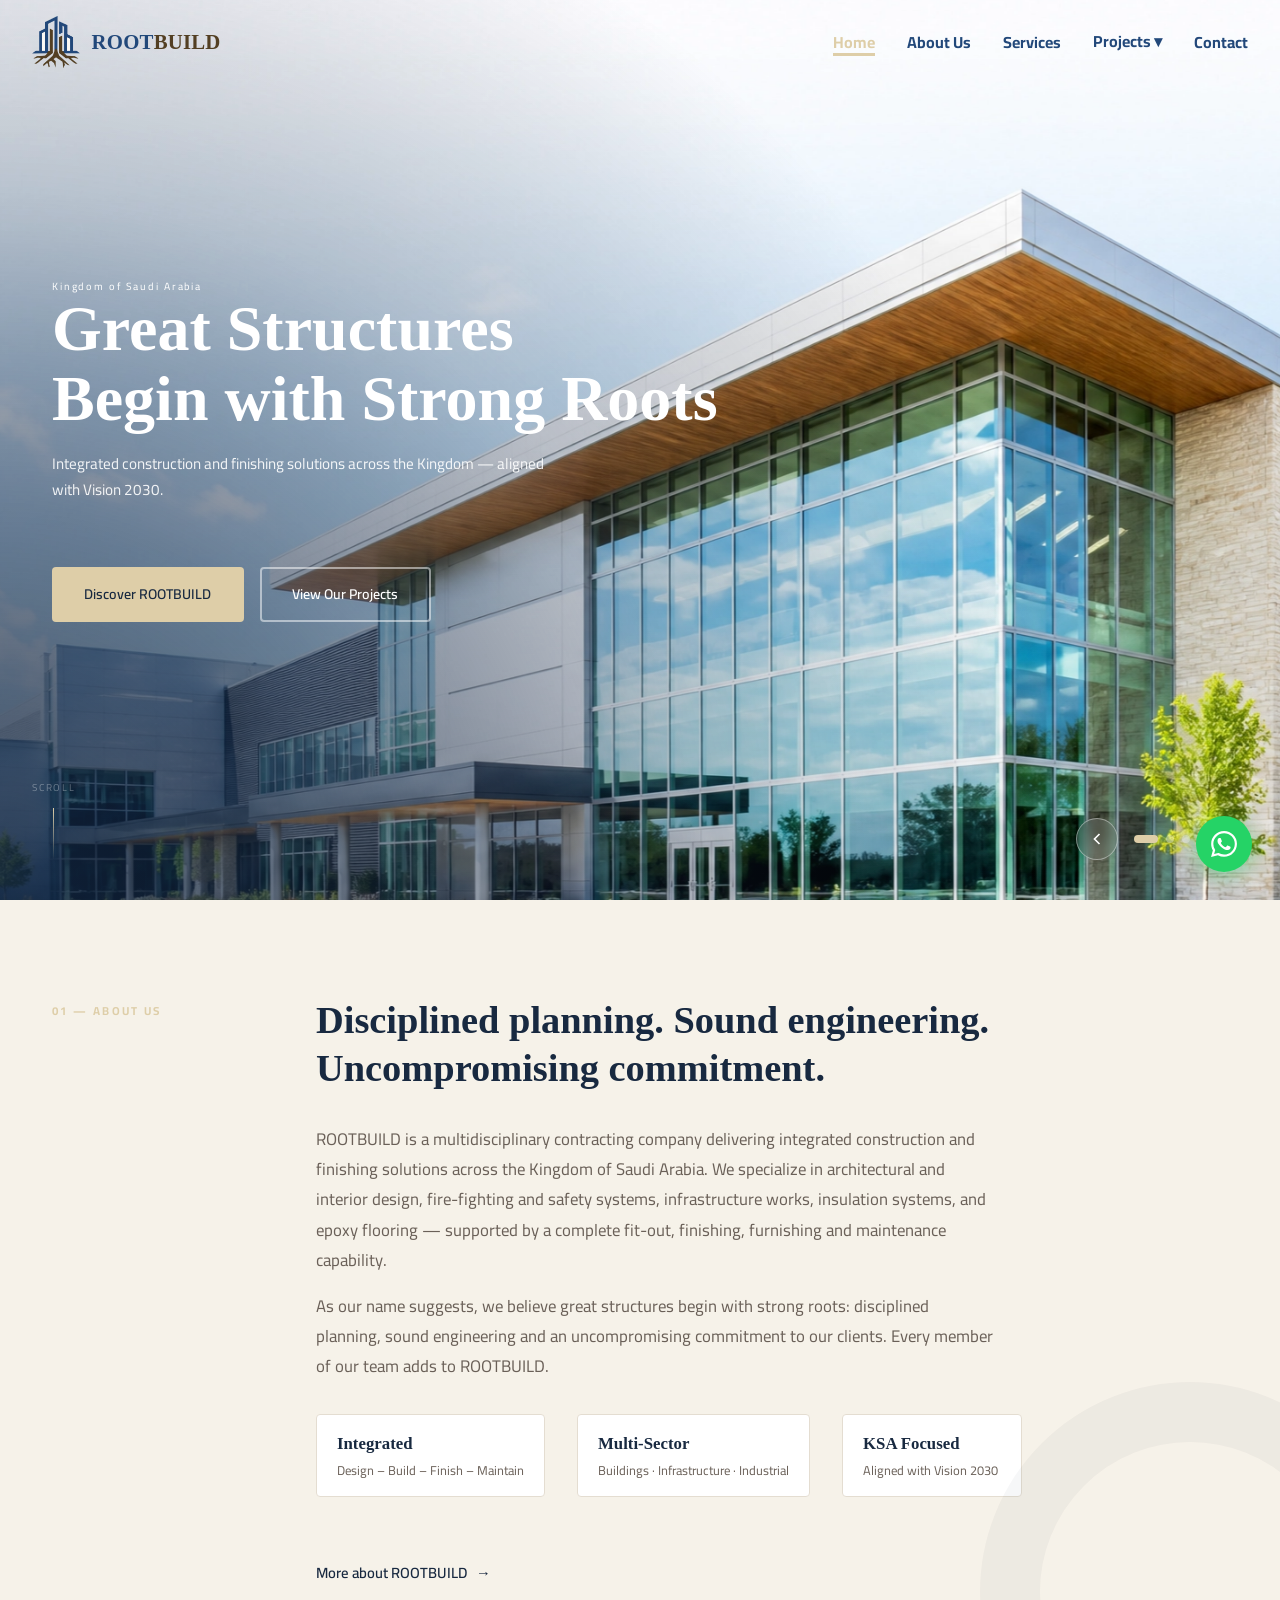
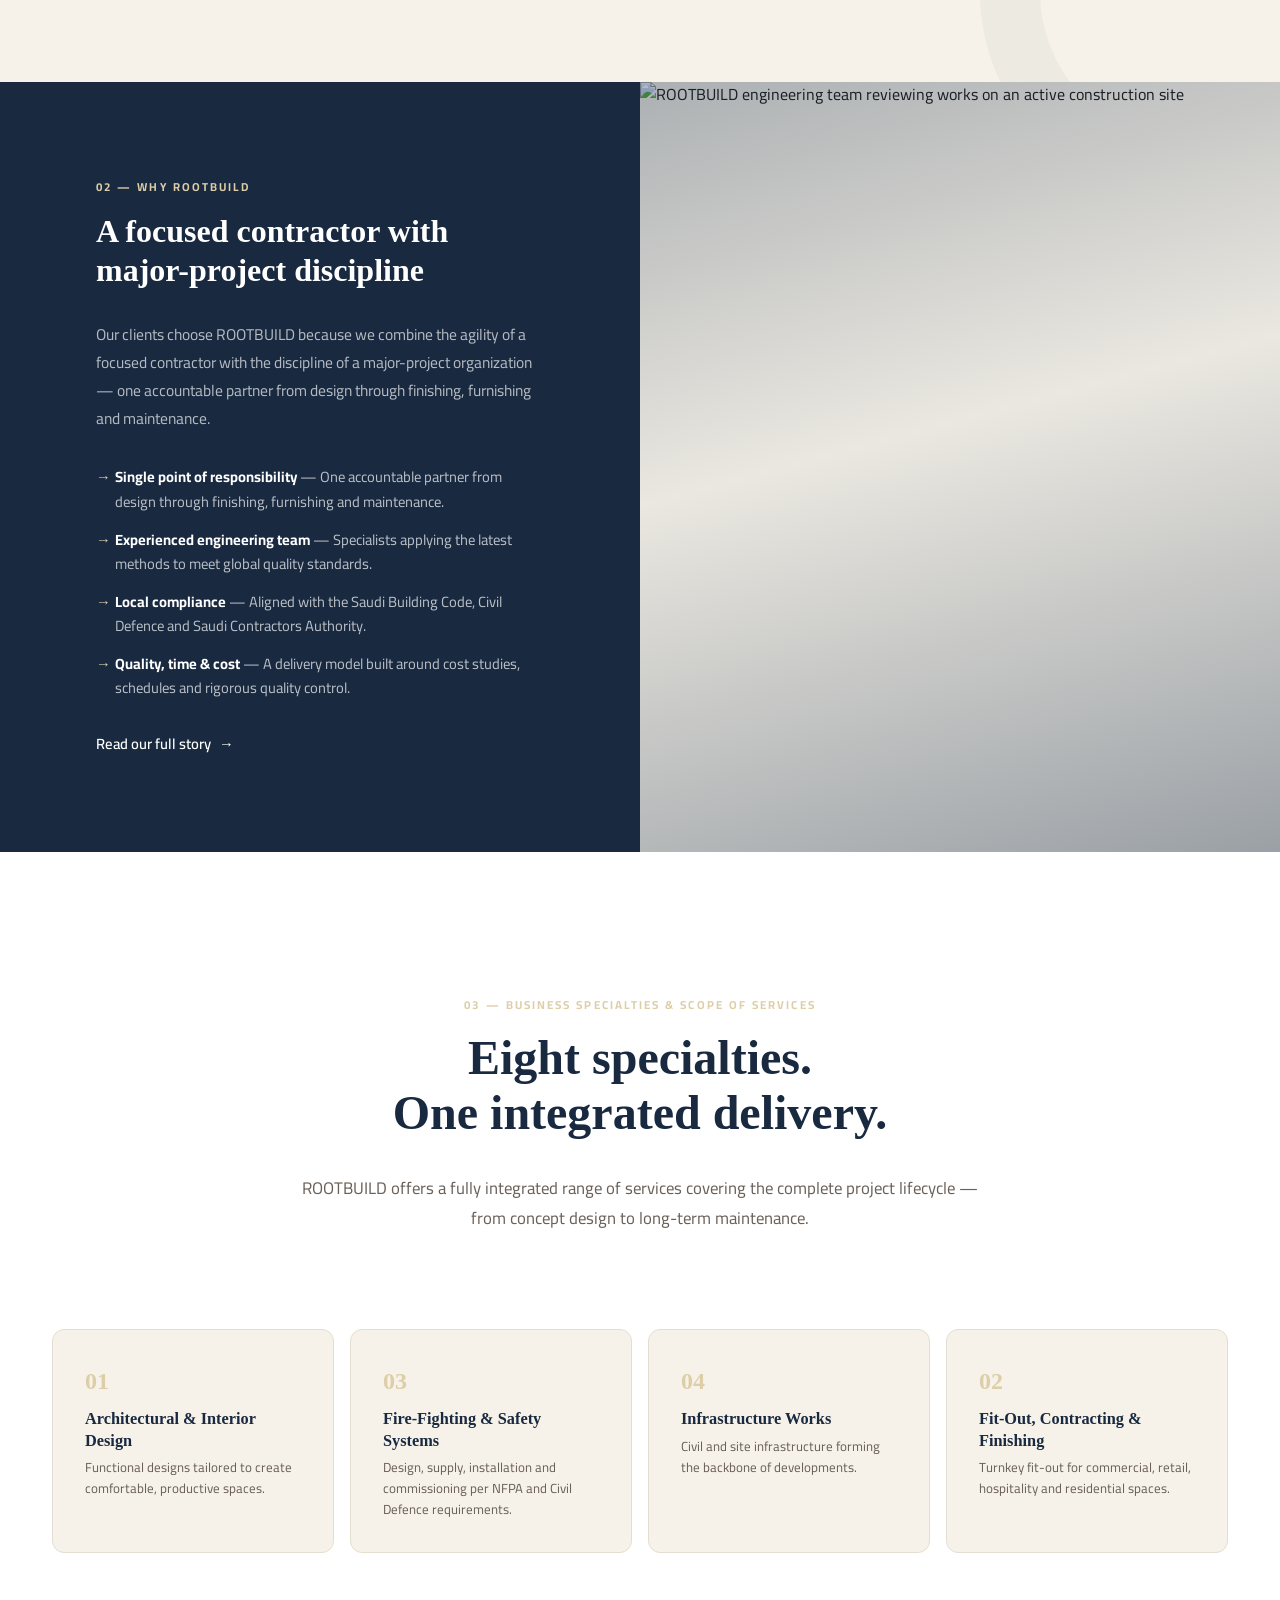
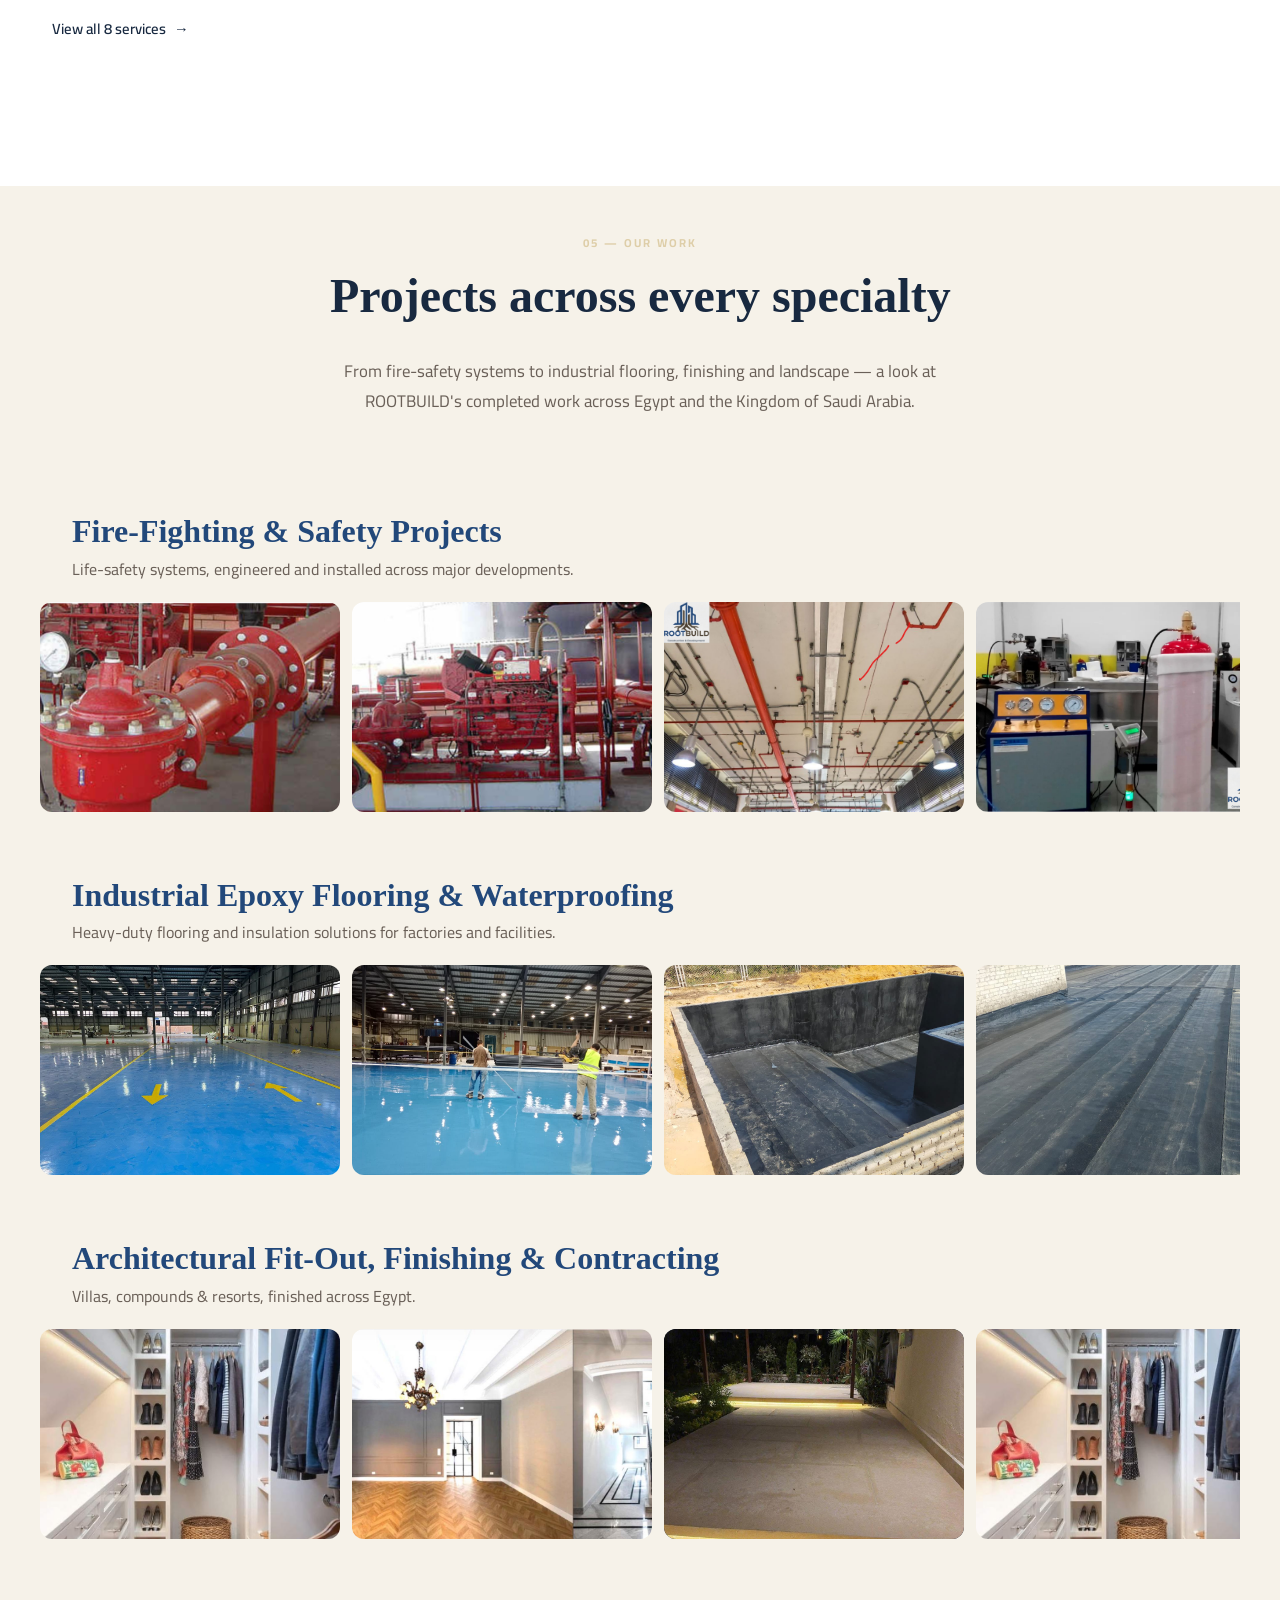
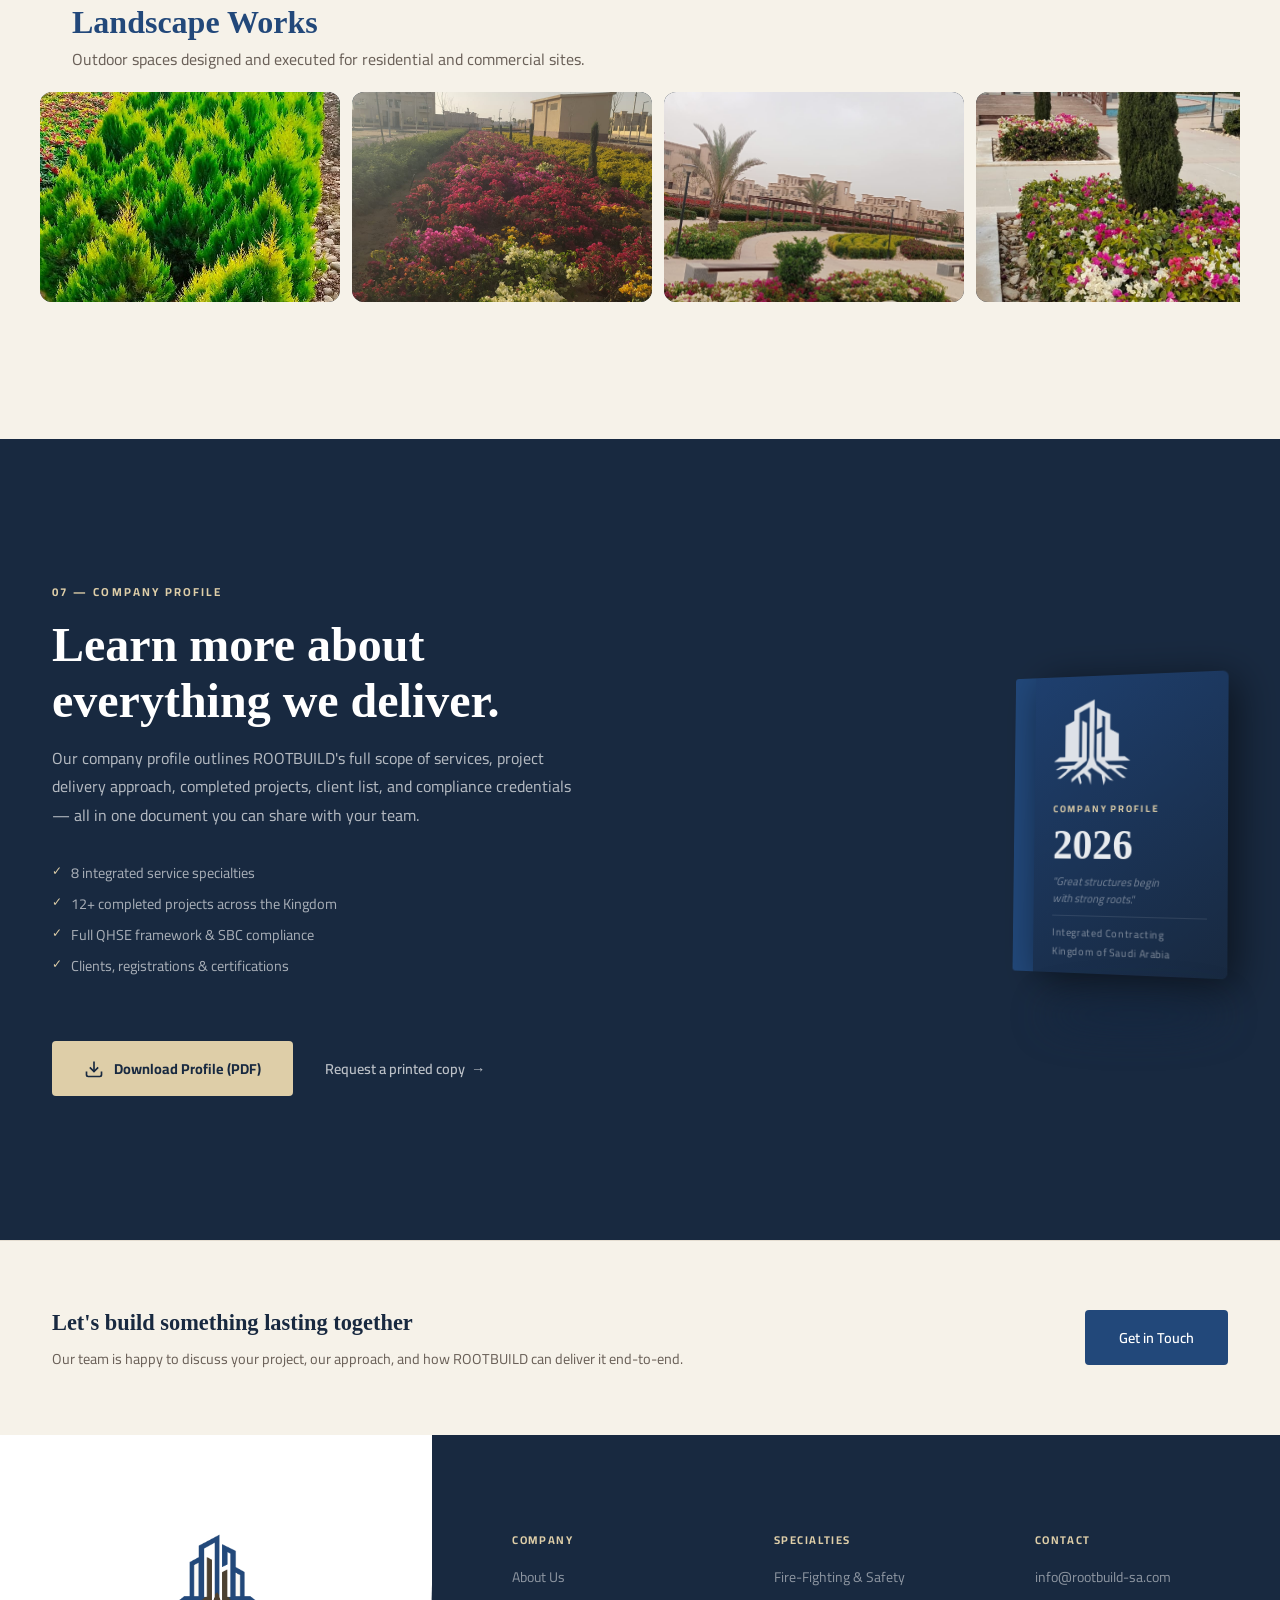
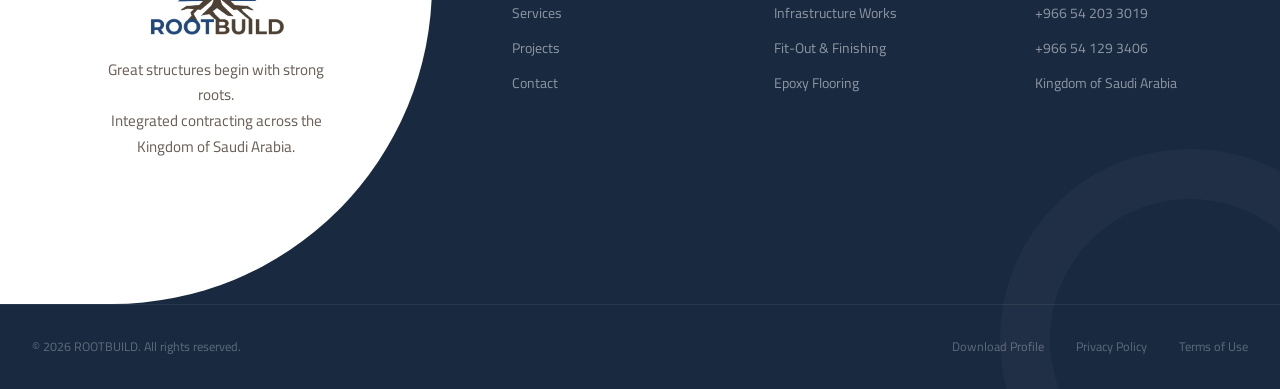
==== commit 175a4005: "all is done?" ====
--- a/index.html
+++ b/index.html
@@ -13,8 +13,14 @@
 </head>
 <body>
   
-<!-- <div id="content-wrapper"> -->
-
+<!-- ============ PAGE LOADER ============ -->
+<div id="page-loader" class="page-loader">
+  <div class="page-loader__bg"></div>
+  <div class="page-loader__content">
+    <img src="assets/logo.png" alt="ROOTBUILD" class="page-loader__logo" />
+    <div class="page-loader__ring"></div>
+  </div>
+</div>
   <!-- ============ NAVIGATION ============ -->
 <nav class="nav" id="nav">
   <div class="nav__inner">
--- a/css/style.css
+++ b/css/style.css
@@ -35,6 +35,58 @@
 .btn--ghost{background:transparent;color:#fff;border-color:rgba(255,255,255,.45)}
 .btn--ghost:hover{background:rgba(255,255,255,.1);border-color:rgba(255,255,255,.9)}
 
+/* ── PAGE LOADER (transition overlay) ── */
+.page-loader{
+  position:fixed;
+  inset:0;
+  z-index:99999;
+  display:flex;
+  align-items:center;
+  justify-content:center;
+  opacity:0;
+  visibility:hidden;
+  pointer-events:none;
+  transition:opacity .35s ease, visibility .35s ease;
+}
+.page-loader.active{
+  opacity:1;
+  visibility:visible;
+  pointer-events:all;
+}
+.page-loader__bg{
+  position:absolute;
+  inset:0;
+  background:rgba(246,242,233,.75);
+  backdrop-filter:blur(10px);
+  -webkit-backdrop-filter:blur(10px);
+}
+.page-loader__content{
+  position:relative;
+  display:flex;
+  flex-direction:column;
+  align-items:center;
+  gap:1.2rem;
+}
+.page-loader__logo{
+  width:64px;
+  height:auto;
+  animation:loaderPulse 1.1s ease-in-out infinite;
+}
+.page-loader__ring{
+  width:38px;
+  height:38px;
+  border:3px solid rgba(34,72,122,.15);
+  border-top-color:var(--navy);
+  border-radius:50%;
+  animation:loaderSpin .8s linear infinite;
+}
+@keyframes loaderPulse{
+  0%,100%{ transform:scale(1); opacity:1; }
+  50%{ transform:scale(.92); opacity:.7; }
+}
+@keyframes loaderSpin{
+  to{ transform:rotate(360deg); }
+}
 /* ── NAV ── */
 .nav{position:fixed;top:0;left:0;right:0;z-index:1000;padding:1rem var(--space-md);transition:color var(--transition),box-shadow var(--transition),padding var(--transition)}
 .nav__inner{
@@ -610,7 +662,7 @@
 .gallery__rows{display:flex;flex-direction:column;gap:var(--space-lg)}
 .gallery__row-title{
     font-family: var(--font-display);
-    font-size: clamp(1.5rem, 2.5vw, 2.8rem);
+    font-size: clamp(1.2rem, 2.5vw, 2.8rem);
     font-weight: 700;
     color: var(--navy);
     margin-bottom: .4rem;
@@ -702,7 +754,12 @@
 @keyframes galleryScroll{from{transform:translateX(0)}to{transform:translateX(-50%)}}
 .gallery__track .gallery__item{flex-shrink:0;width:300px;height:210px;margin-bottom:0}
 .gallery__track .gallery__item img{width:100%;height:100%;object-fit:cover}
-@media(max-width:768px){.gallery__track .gallery__item{width:240px;height:170px}}
+@media(max-width:768px){
+ .page-banner__content{
+  color:var(--copper);
+  position:relative;z-index:2;max-width:var(--max-w);margin:0 auto;padding:3rem var(--space-md) var(--space-lg);width:100%}
+
+  gallery__track .gallery__item{width:240px;height:170px}}
 @media(max-width:480px){.gallery__track .gallery__item{width:200px;height:150px}}
 /* ── PROJECTS SPLIT LAYOUT (images | text list) ── */
 .projects-split{padding:var(--space-2xl) 0;background:#fff}
--- a/css/home.css
+++ b/css/home.css
@@ -516,7 +516,7 @@
 }
 
 @media (max-width: 768px) {
-  .hero__slide-content { padding-top: 28vh; }
+  .hero__slide-content { padding-top: 15vh; }
   .hero__title { font-size: 2.4rem; }
   .hero__controls { bottom: 1.5rem; right: var(--space-sm); gap: .6rem; }
   .hero__arrow { width: 36px; height: 36px; }
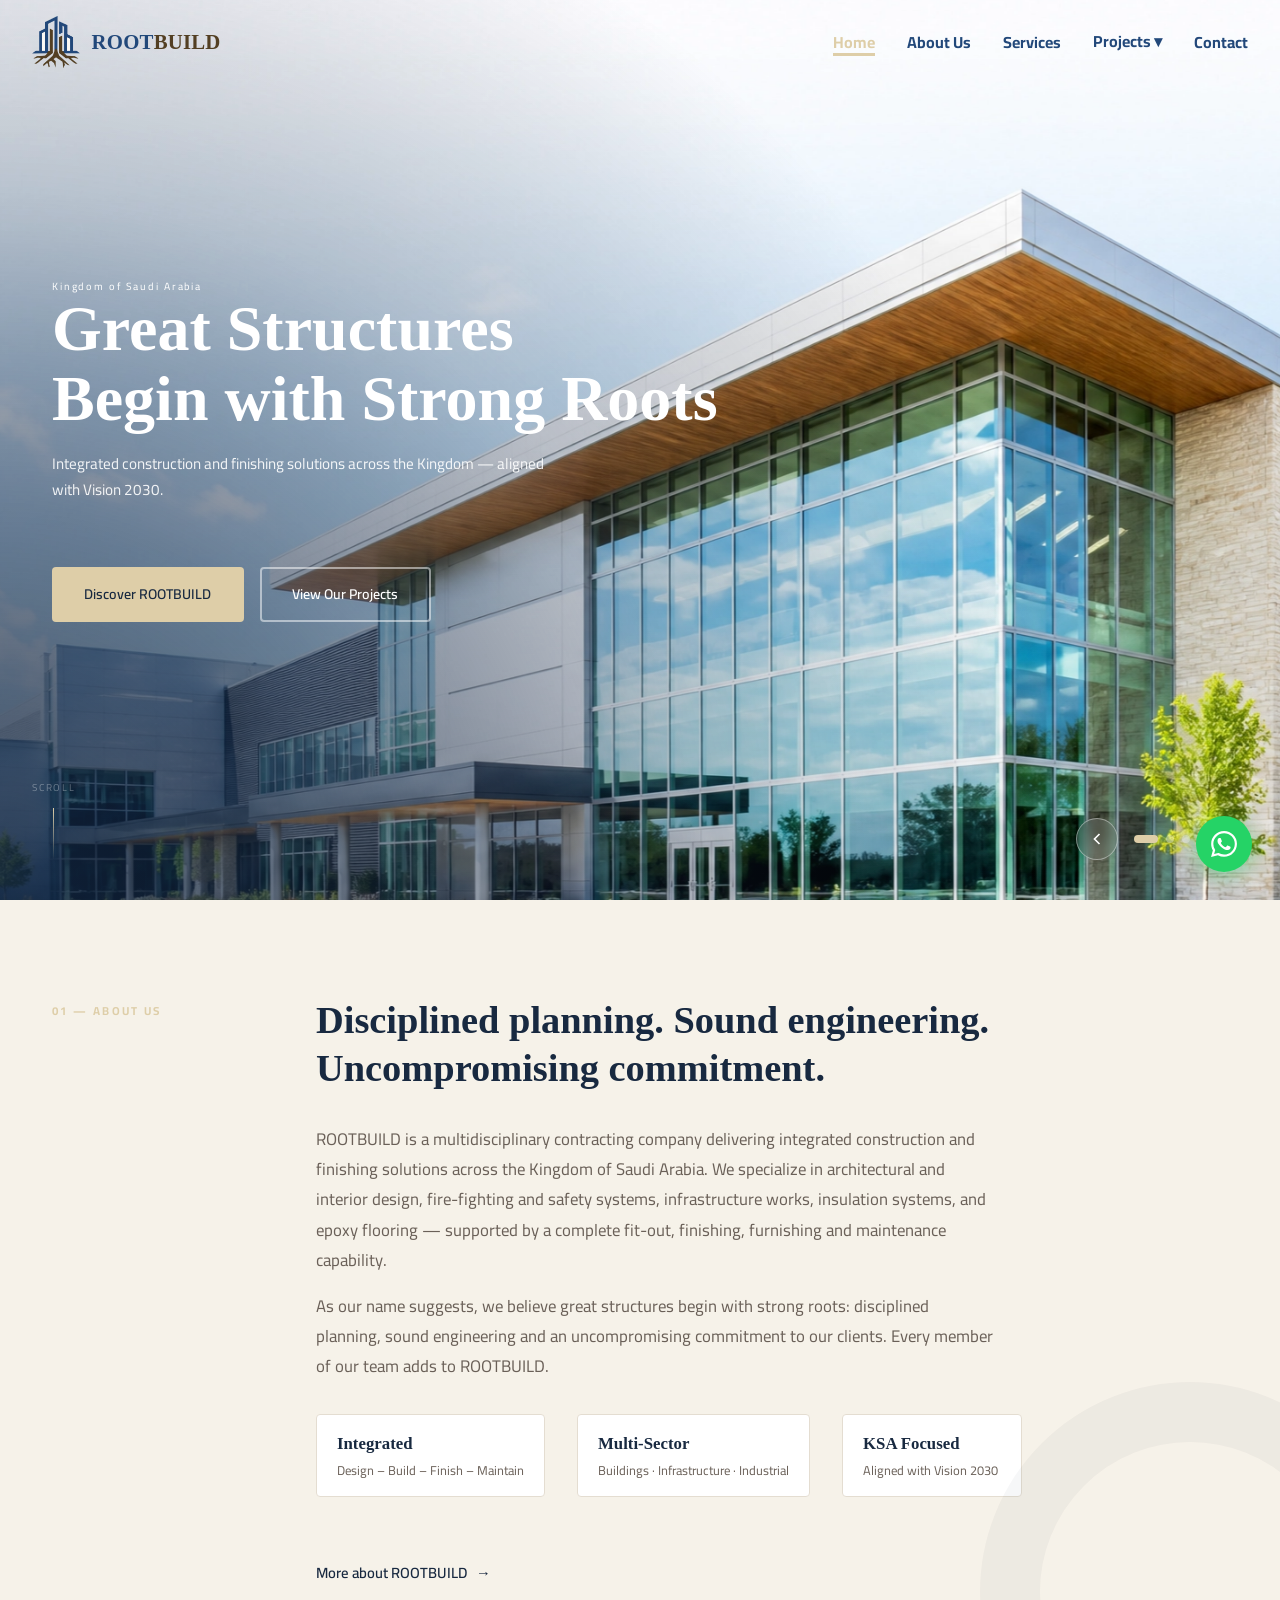
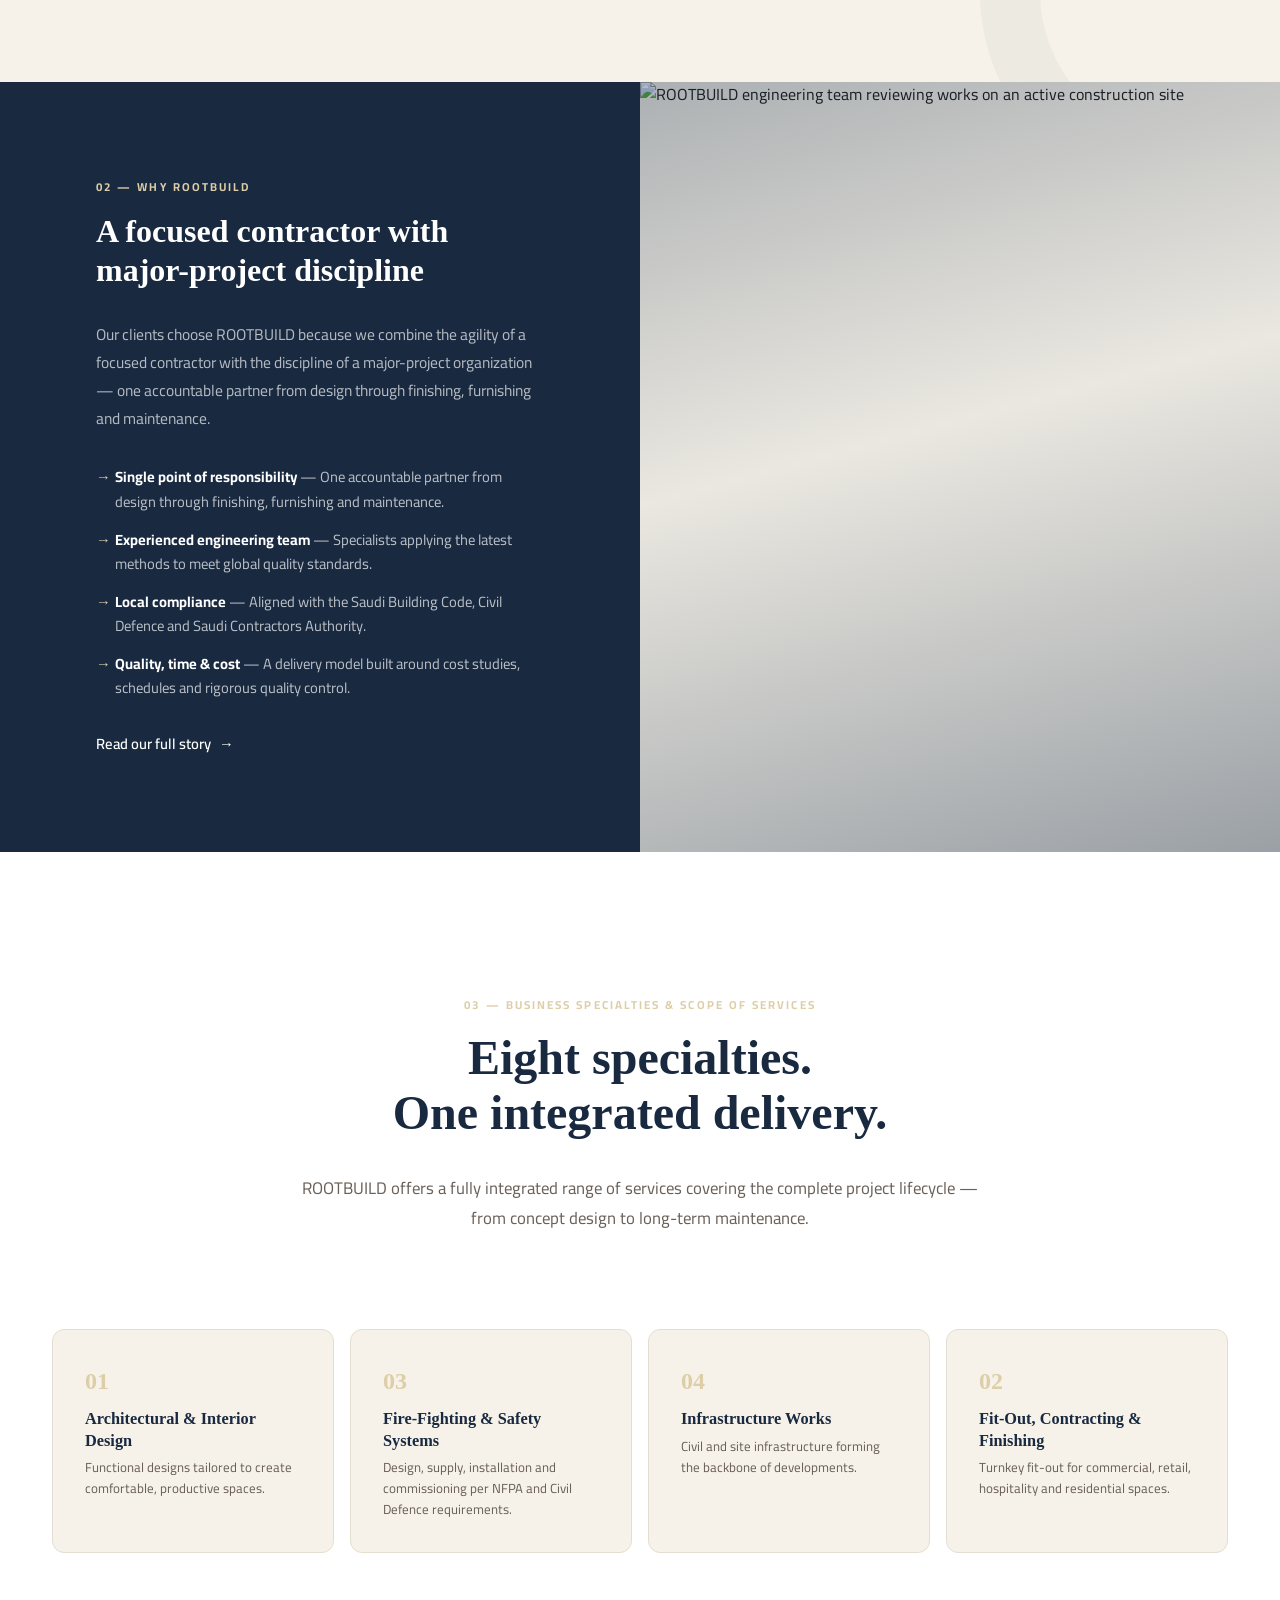
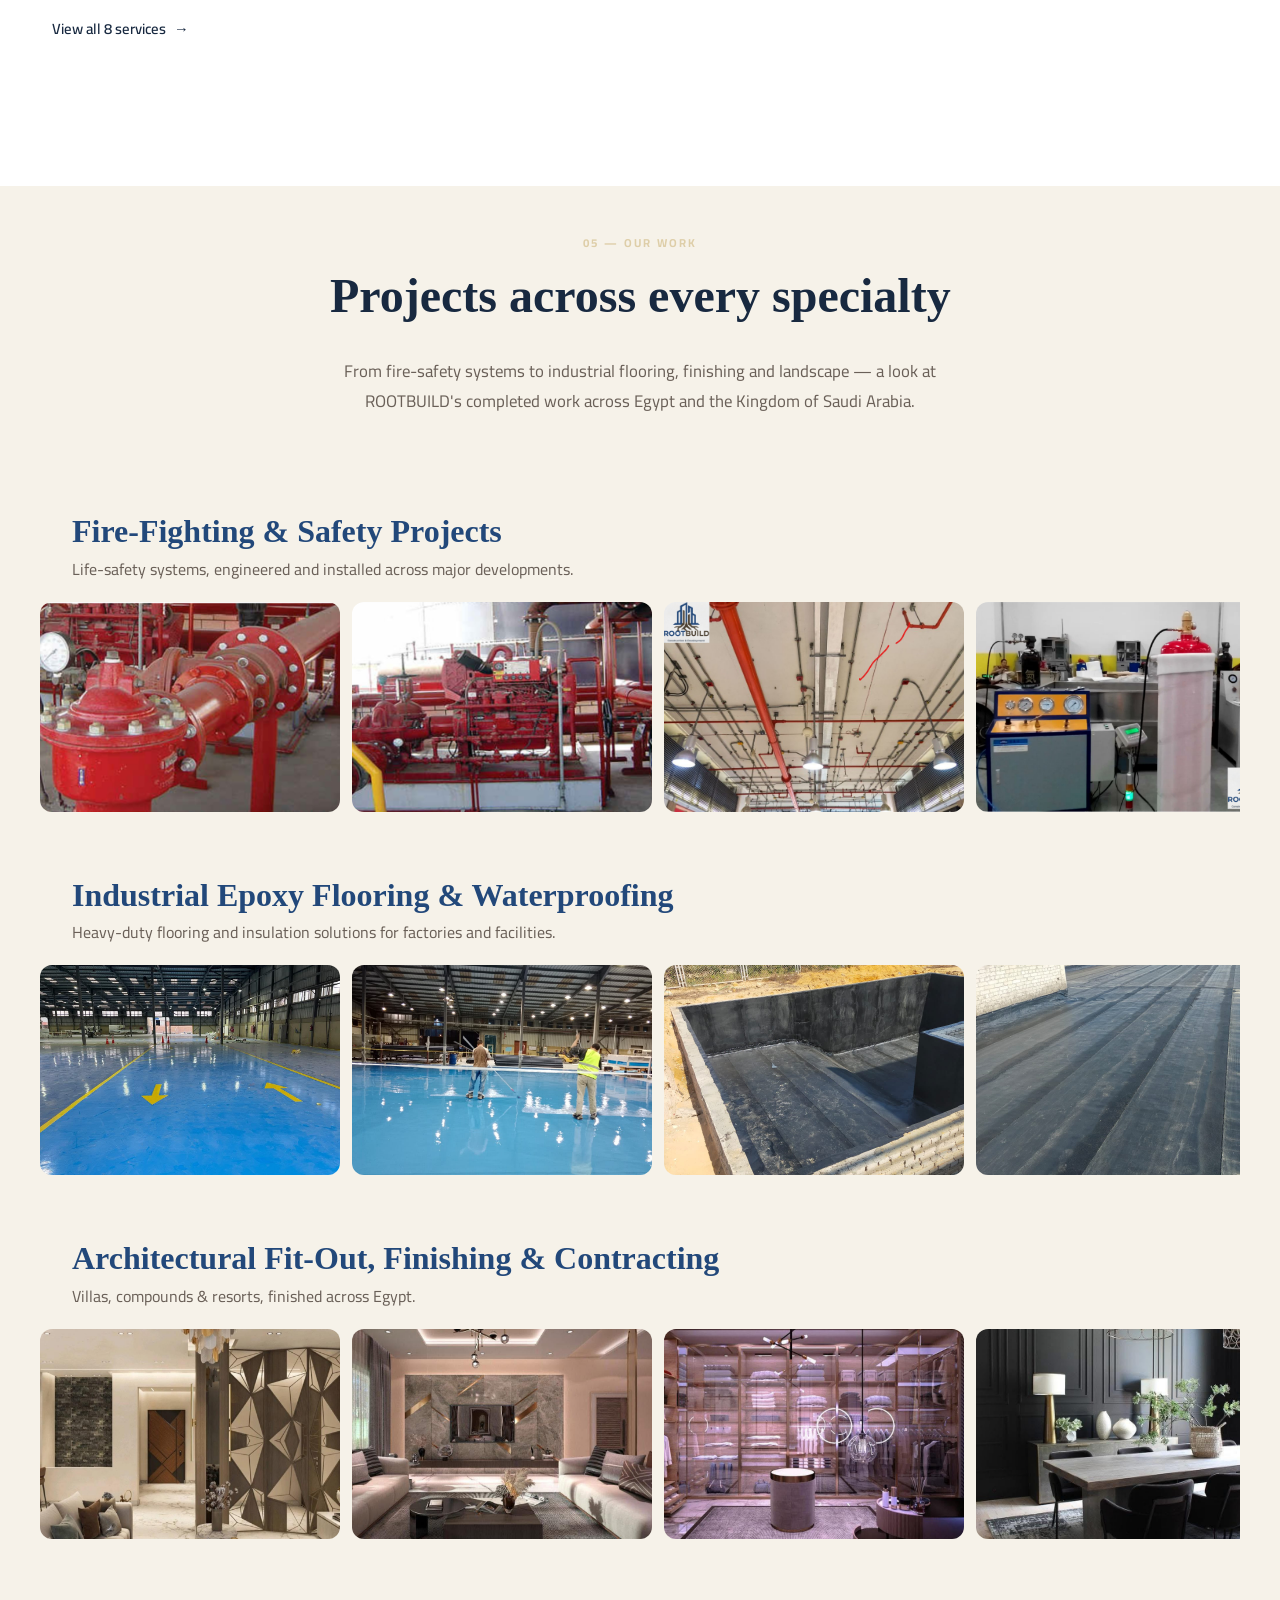
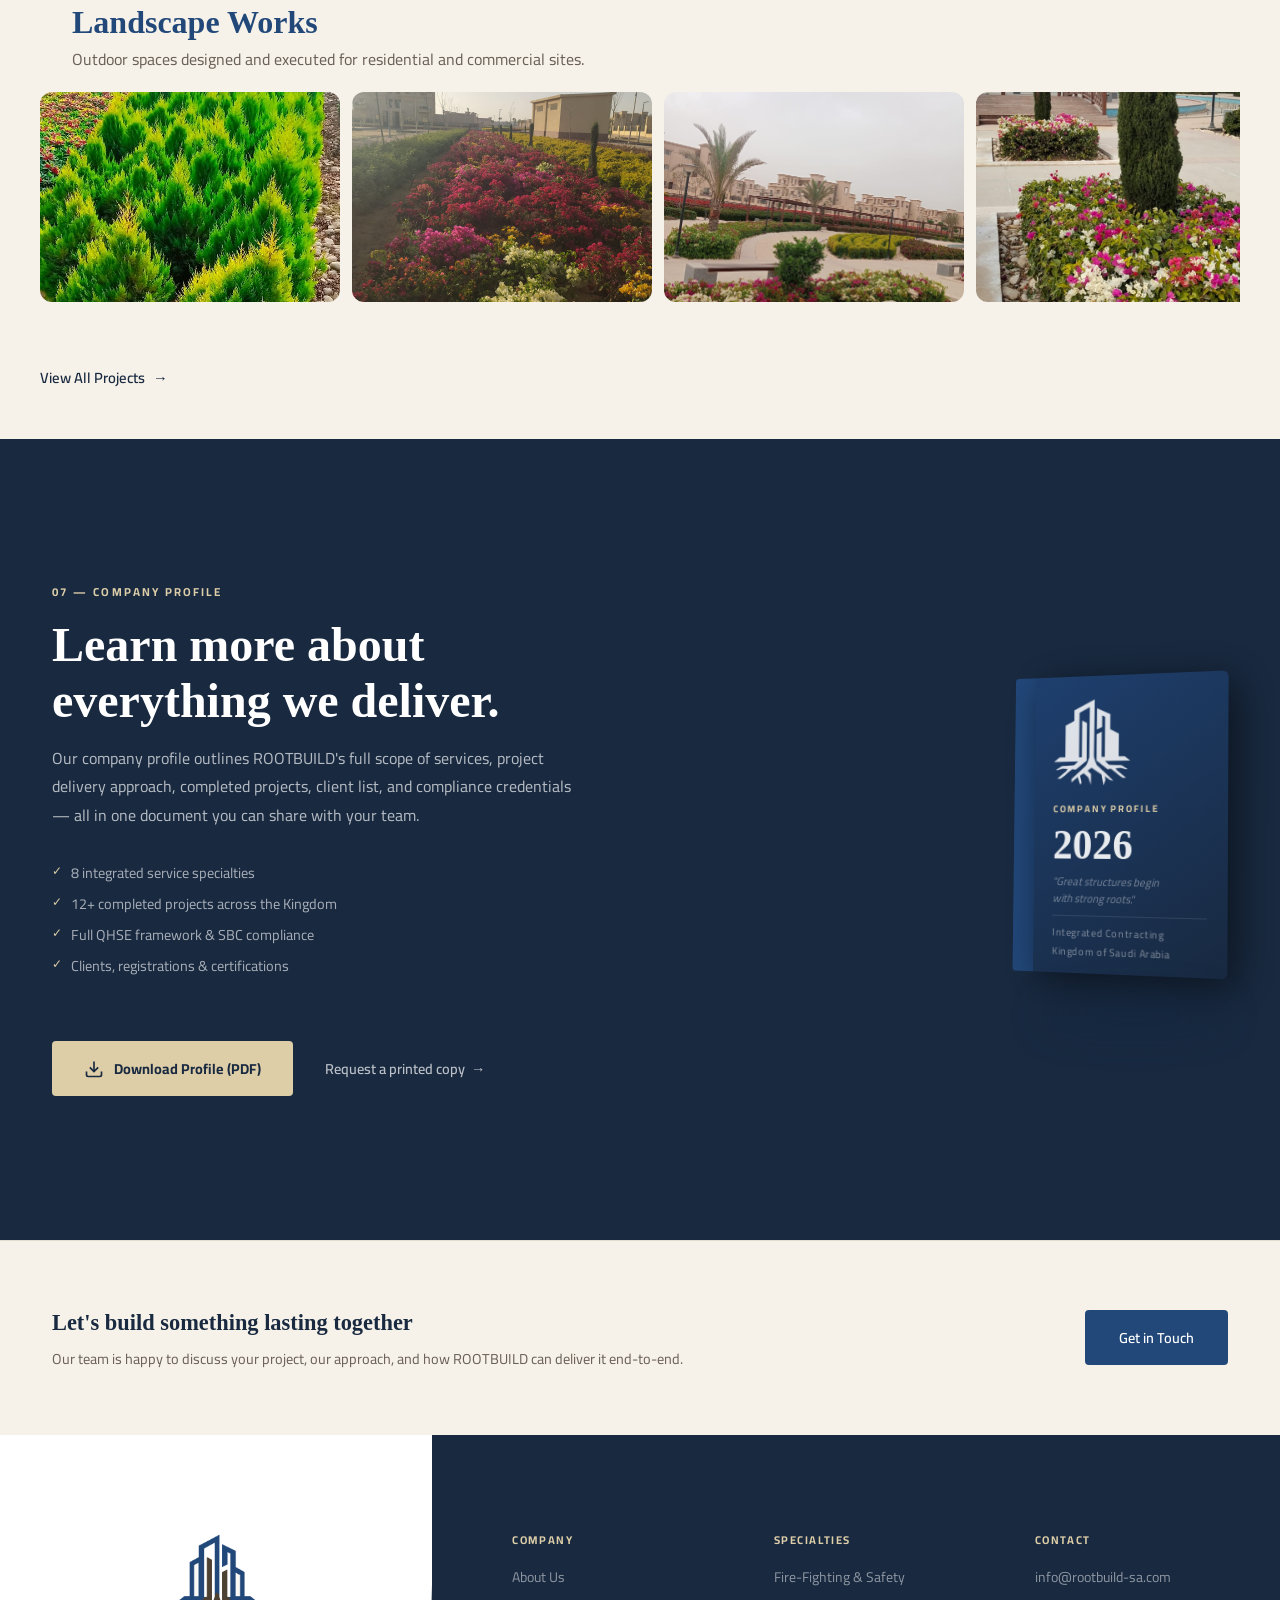
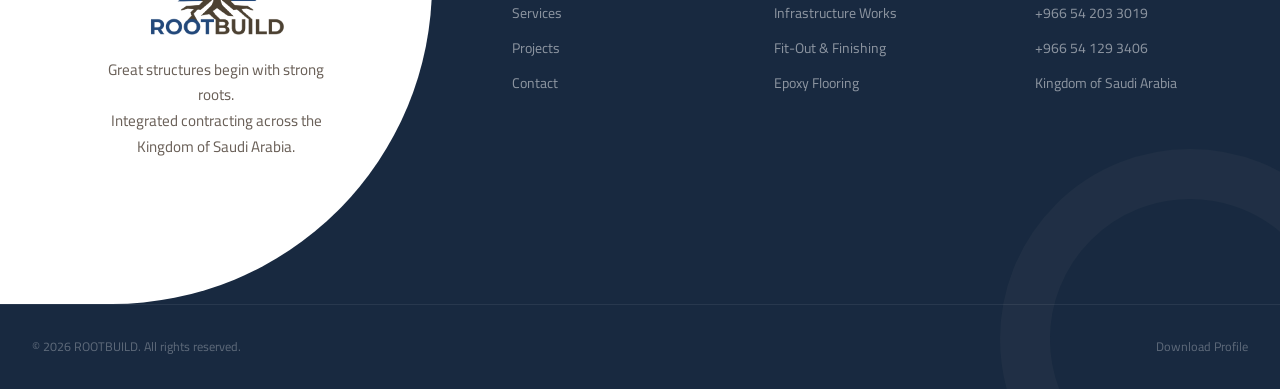
==== commit bd0f7e70: "check again" ====
--- a/index.html
+++ b/index.html
@@ -17,7 +17,7 @@
 <div id="page-loader" class="page-loader">
   <div class="page-loader__bg"></div>
   <div class="page-loader__content">
-    <img src="assets/logo.png" alt="ROOTBUILD" class="page-loader__logo" />
+    <img src="assets/logoName.png" alt="ROOTBUILD" class="page-loader__logo" />
     <div class="page-loader__ring"></div>
   </div>
 </div>
@@ -310,25 +310,31 @@
   <!-- Row 1 — Fire Projects -->
   <div class="gallery__row">
     <h3 class="gallery__row-title">Fire-Fighting & Safety Projects</h3>
-<p class="gallery__row-desc">Life-safety systems, engineered and installed across major developments.</p>
+    <p class="gallery__row-desc">Life-safety systems, engineered and installed across major developments.</p>
 
     <div class="gallery__track-wrap">
       <div class="gallery__track">
         <a href="fire-projects.html" class="gallery__item"><img src="Images/Fire/1.png" alt="Fire project" loading="lazy"/><div class="gallery__item-caption">Fire System Install</div></a>
         <a href="fire-projects.html" class="gallery__item"><img src="Images/Fire/2.png" alt="Fire project" loading="lazy"/><div class="gallery__item-caption">Fire System Install</div></a>
         <a href="fire-projects.html" class="gallery__item"><img src="Images/Fire/3.png" alt="Fire project" loading="lazy"/><div class="gallery__item-caption">Fire System Install</div></a>
-        <!-- duplicate the same set again immediately below for a seamless loop -->
         <a href="fire-projects.html" class="gallery__item"><img src="Images/Fire/4.png" alt="Fire project" loading="lazy"/><div class="gallery__item-caption">Fire System Install</div></a>
         <a href="fire-projects.html" class="gallery__item"><img src="Images/Fire/5.png" alt="Fire project" loading="lazy"/><div class="gallery__item-caption">Fire System Install</div></a>
         <a href="fire-projects.html" class="gallery__item"><img src="Images/Fire/6.png" alt="Fire project" loading="lazy"/><div class="gallery__item-caption">Fire System Install</div></a>
+        <!-- duplicate copy for seamless loop -->
+        <a href="fire-projects.html" class="gallery__item"><img src="Images/Fire/1.png" alt="Fire project" loading="lazy"/><div class="gallery__item-caption">Fire System Install</div></a>
+        <a href="fire-projects.html" class="gallery__item"><img src="Images/Fire/2.png" alt="Fire project" loading="lazy"/><div class="gallery__item-caption">Fire System Install</div></a>
+        <a href="fire-projects.html" class="gallery__item"><img src="Images/Fire/3.png" alt="Fire project" loading="lazy"/><div class="gallery__item-caption">Fire System Install</div></a>
+        <a href="fire-projects.html" class="gallery__item"><img src="Images/Fire/4.png" alt="Fire project" loading="lazy"/><div class="gallery__item-caption">Fire System Install</div></a>
+        <a href="fire-projects.html" class="gallery__item"><img src="Images/Fire/5.png" alt="Fire project" loading="lazy"/><div class="gallery__item-caption">Fire System Install</div></a>
+        <a href="fire-projects.html" class="gallery__item"><img src="Images/Fire/6.png" alt="Fire project" loading="lazy"/><div class="gallery__item-caption">Fire System Install</div></a>
       </div>
     </div>
   </div>
 
   <!-- Row 2 — Epoxy Flooring & Waterproofing -->
   <div class="gallery__row gallery__row--reverse">
-<h3 class="gallery__row-title">Industrial Epoxy Flooring & Waterproofing</h3>
-<p class="gallery__row-desc">Heavy-duty flooring and insulation solutions for factories and facilities.</p>
+    <h3 class="gallery__row-title">Industrial Epoxy Flooring & Waterproofing</h3>
+    <p class="gallery__row-desc">Heavy-duty flooring and insulation solutions for factories and facilities.</p>
     <div class="gallery__track-wrap">
       <div class="gallery__track">
         <a href="industrial-projects.html" class="gallery__item"><img src="Images/Industrial/1.jpeg" alt="Epoxy flooring" loading="lazy"/><div class="gallery__item-caption">Epoxy Flooring</div></a>
@@ -337,6 +343,13 @@
         <a href="industrial-projects.html" class="gallery__item"><img src="Images/Industrial/5.jpeg" alt="Epoxy flooring" loading="lazy"/><div class="gallery__item-caption">Epoxy Flooring</div></a>
         <a href="industrial-projects.html" class="gallery__item"><img src="Images/Industrial/6.jpeg" alt="Waterproofing" loading="lazy"/><div class="gallery__item-caption">Waterproofing</div></a>
         <a href="industrial-projects.html" class="gallery__item"><img src="Images/Industrial/7.jpeg" alt="Epoxy flooring" loading="lazy"/><div class="gallery__item-caption">Epoxy Flooring</div></a>
+        <!-- duplicate copy for seamless loop -->
+        <a href="industrial-projects.html" class="gallery__item"><img src="Images/Industrial/1.jpeg" alt="Epoxy flooring" loading="lazy"/><div class="gallery__item-caption">Epoxy Flooring</div></a>
+        <a href="industrial-projects.html" class="gallery__item"><img src="Images/Industrial/2.jpeg" alt="Waterproofing" loading="lazy"/><div class="gallery__item-caption">Waterproofing</div></a>
+        <a href="industrial-projects.html" class="gallery__item"><img src="Images/Industrial/3.jpeg" alt="Epoxy flooring" loading="lazy"/><div class="gallery__item-caption">Epoxy Flooring</div></a>
+        <a href="industrial-projects.html" class="gallery__item"><img src="Images/Industrial/5.jpeg" alt="Epoxy flooring" loading="lazy"/><div class="gallery__item-caption">Epoxy Flooring</div></a>
+        <a href="industrial-projects.html" class="gallery__item"><img src="Images/Industrial/6.jpeg" alt="Waterproofing" loading="lazy"/><div class="gallery__item-caption">Waterproofing</div></a>
+        <a href="industrial-projects.html" class="gallery__item"><img src="Images/Industrial/7.jpeg" alt="Epoxy flooring" loading="lazy"/><div class="gallery__item-caption">Epoxy Flooring</div></a>
       </div>
     </div>
   </div>
@@ -344,34 +357,40 @@
   <!-- Row 3 — Fit-Out, Finishing & Contracting -->
   <div class="gallery__row">
     <p class="gallery__row-title">Architectural Fit-Out, Finishing &amp; Contracting</p>
-<p class="gallery__row-desc">Villas, compounds & resorts, finished across Egypt.</p>
+    <p class="gallery__row-desc">Villas, compounds & resorts, finished across Egypt.</p>
 
     <div class="gallery__track-wrap">
       <div class="gallery__track">
-        
-        <a href="fitout-projects.html" class="gallery__item"><img src="Images/Fitout/20.jpeg" alt="Fit-out project" loading="lazy"/><div class="gallery__item-caption">Fit-Out &amp; Finishing</div></a>
+        <a href="fitout-projects.html" class="gallery__item"><img src="Images/Fitout/1.jpeg" alt="Fit-out project" loading="lazy"/><div class="gallery__item-caption">Fit-Out &amp; Finishing</div></a>
+        <a href="fitout-projects.html" class="gallery__item"><img src="Images/Fitout/2.jpeg" alt="Fit-out project" loading="lazy"/><div class="gallery__item-caption">Fit-Out &amp; Finishing</div></a>
+        <a href="fitout-projects.html" class="gallery__item"><img src="Images/Fitout/14.jpeg" alt="Fit-out project" loading="lazy"/><div class="gallery__item-caption">Fit-Out &amp; Finishing</div></a>
+        <!-- duplicate copy for seamless loop -->
+        <a href="fitout-projects.html" class="gallery__item"><img src="Images/Fitout/35.jpeg" alt="Fit-out project" loading="lazy"/><div class="gallery__item-caption">Fit-Out &amp; Finishing</div></a>
         <a href="fitout-projects.html" class="gallery__item"><img src="Images/Fitout/51.jpeg" alt="Fit-out project" loading="lazy"/><div class="gallery__item-caption">Fit-Out &amp; Finishing</div></a>
-        <a href="fitout-projects.html" class="gallery__item"><img src="Images/Fitout/54.jpeg" alt="Fit-out project" loading="lazy"/><div class="gallery__item-caption">Fit-Out &amp; Finishing</div></a>
-        <a href="fitout-projects.html" class="gallery__item"><img src="Images/Fitout/20.jpeg" alt="Fit-out project" loading="lazy"/><div class="gallery__item-caption">Fit-Out &amp; Finishing</div></a>
-        <a href="fitout-projects.html" class="gallery__item"><img src="Images/Fitout/51.jpeg" alt="Fit-out project" loading="lazy"/><div class="gallery__item-caption">Fit-Out &amp; Finishing</div></a>
-        <a href="fitout-projects.html" class="gallery__item"><img src="Images/Fitout/54.jpeg" alt="Fit-out project" loading="lazy"/><div class="gallery__item-caption">Fit-Out &amp; Finishing</div></a>
+        <a href="fitout-projects.html" class="gallery__item"><img src="Images/Fitout/39.jpeg" alt="Fit-out project" loading="lazy"/><div class="gallery__item-caption">Fit-Out &amp; Finishing</div></a>
       </div>
     </div>
   </div>
 
-    <!-- Row 3 — landscape -->
+    <!-- Row 4 — landscape -->
   <div class="gallery__row">
-
-<h3 class="gallery__row-title">Landscape Works</h3>
-<p class="gallery__row-desc">Outdoor spaces designed and executed for residential and commercial sites.</p>
+    <h3 class="gallery__row-title">Landscape Works</h3>
+    <p class="gallery__row-desc">Outdoor spaces designed and executed for residential and commercial sites.</p>
     <div class="gallery__track-wrap">
       <div class="gallery__track">
-        <a href="landscape-projects.html" class="gallery__item"><img src="Images/Landscape/8.jpeg" alt="Fit-out project" loading="lazy"/><div class="gallery__item-caption">Fit-Out &amp; Finishing</div></a>
-        <a href="landscape-projects.html" class="gallery__item"><img src="Images/Landscape/5.jpeg" alt="Fit-out project" loading="lazy"/><div class="gallery__item-caption">Fit-Out &amp; Finishing</div></a>
-        <a href="landscape-projects.html" class="gallery__item"><img src="Images/Landscape/14.jpeg" alt="Fit-out project" loading="lazy"/><div class="gallery__item-caption">Fit-Out &amp; Finishing</div></a>
-        <a href="landscape-projects.html" class="gallery__item"><img src="Images/Landscape/20.jpeg" alt="Fit-out project" loading="lazy"/><div class="gallery__item-caption">Fit-Out &amp; Finishing</div></a>
-        <a href="landscape-projects.html" class="gallery__item"><img src="Images/Landscape/18.jpeg" alt="Fit-out project" loading="lazy"/><div class="gallery__item-caption">Fit-Out &amp; Finishing</div></a>
-        <a href="landscape-projects.html" class="gallery__item"><img src="Images/Landscape/21.jpeg" alt="Fit-out project" loading="lazy"/><div class="gallery__item-caption">Fit-Out &amp; Finishing</div></a>
+        <a href="landscape-projects.html" class="gallery__item"><img src="Images/Landscape/8.jpeg" alt="Landscape project" loading="lazy"/><div class="gallery__item-caption">Landscape Works</div></a>
+        <a href="landscape-projects.html" class="gallery__item"><img src="Images/Landscape/5.jpeg" alt="Landscape project" loading="lazy"/><div class="gallery__item-caption">Landscape Works</div></a>
+        <a href="landscape-projects.html" class="gallery__item"><img src="Images/Landscape/14.jpeg" alt="Landscape project" loading="lazy"/><div class="gallery__item-caption">Landscape Works</div></a>
+        <a href="landscape-projects.html" class="gallery__item"><img src="Images/Landscape/20.jpeg" alt="Landscape project" loading="lazy"/><div class="gallery__item-caption">Landscape Works</div></a>
+        <a href="landscape-projects.html" class="gallery__item"><img src="Images/Landscape/18.jpeg" alt="Landscape project" loading="lazy"/><div class="gallery__item-caption">Landscape Works</div></a>
+        <a href="landscape-projects.html" class="gallery__item"><img src="Images/Landscape/21.jpeg" alt="Landscape project" loading="lazy"/><div class="gallery__item-caption">Landscape Works</div></a>
+        <!-- duplicate copy for seamless loop -->
+        <a href="landscape-projects.html" class="gallery__item"><img src="Images/Landscape/8.jpeg" alt="Landscape project" loading="lazy"/><div class="gallery__item-caption">Landscape Works</div></a>
+        <a href="landscape-projects.html" class="gallery__item"><img src="Images/Landscape/5.jpeg" alt="Landscape project" loading="lazy"/><div class="gallery__item-caption">Landscape Works</div></a>
+        <a href="landscape-projects.html" class="gallery__item"><img src="Images/Landscape/14.jpeg" alt="Landscape project" loading="lazy"/><div class="gallery__item-caption">Landscape Works</div></a>
+        <a href="landscape-projects.html" class="gallery__item"><img src="Images/Landscape/20.jpeg" alt="Landscape project" loading="lazy"/><div class="gallery__item-caption">Landscape Works</div></a>
+        <a href="landscape-projects.html" class="gallery__item"><img src="Images/Landscape/18.jpeg" alt="Landscape project" loading="lazy"/><div class="gallery__item-caption">Landscape Works</div></a>
+        <a href="landscape-projects.html" class="gallery__item"><img src="Images/Landscape/21.jpeg" alt="Landscape project" loading="lazy"/><div class="gallery__item-caption">Landscape Works</div></a>
       </div>
     </div>
   </div>
@@ -503,8 +522,6 @@
         <p>© 2026 ROOTBUILD. All rights reserved.</p>
         <div class="footer__bottom-links">
           <a href="documents/ROOTBUILD_Company_Profile_2026.pdf" download>Download Profile</a>
-          <a href="#">Privacy Policy</a>
-          <a href="#">Terms of Use</a>
         </div>
       </div>
     </div>
--- a/css/style.css
+++ b/css/style.css
@@ -56,33 +56,34 @@
 .page-loader__bg{
   position:absolute;
   inset:0;
-  background:rgba(246,242,233,.75);
-  backdrop-filter:blur(10px);
-  -webkit-backdrop-filter:blur(10px);
+  background:radial-gradient(circle at center, #fff 0%, #fff 25%, var(--cream) 53%, var(--navy) 160%);
+  backdrop-filter:blur(6px);
+  -webkit-backdrop-filter:blur(6px);
 }
 .page-loader__content{
   position:relative;
   display:flex;
   flex-direction:column;
   align-items:center;
-  gap:1.2rem;
+  justify-content:center;
+  gap:1.5rem;
 }
 .page-loader__logo{
-  width:64px;
+  width:236px;
   height:auto;
   animation:loaderPulse 1.1s ease-in-out infinite;
 }
 .page-loader__ring{
-  width:38px;
-  height:38px;
-  border:3px solid rgba(34,72,122,.15);
+  width:70px;
+  height:70px;
+  border:9px solid rgba(34,72,122,.15);
   border-top-color:var(--navy);
   border-radius:50%;
   animation:loaderSpin .8s linear infinite;
 }
 @keyframes loaderPulse{
   0%,100%{ transform:scale(1); opacity:1; }
-  50%{ transform:scale(.92); opacity:.7; }
+  50%{ transform:scale(.94); opacity:.75; }
 }
 @keyframes loaderSpin{
   to{ transform:rotate(360deg); }
@@ -751,8 +752,7 @@
         transform: translateY(6px);
     }
 }
-@keyframes galleryScroll{from{transform:translateX(0)}to{transform:translateX(-50%)}}
-.gallery__track .gallery__item{flex-shrink:0;width:300px;height:210px;margin-bottom:0}
+@keyframes galleryScroll{from{transform:translateX(0)}to{transform:translateX(-50%)}}.gallery__track .gallery__item{flex-shrink:0;width:300px;height:210px;margin-bottom:0}
 .gallery__track .gallery__item img{width:100%;height:100%;object-fit:cover}
 @media(max-width:768px){
  .page-banner__content{
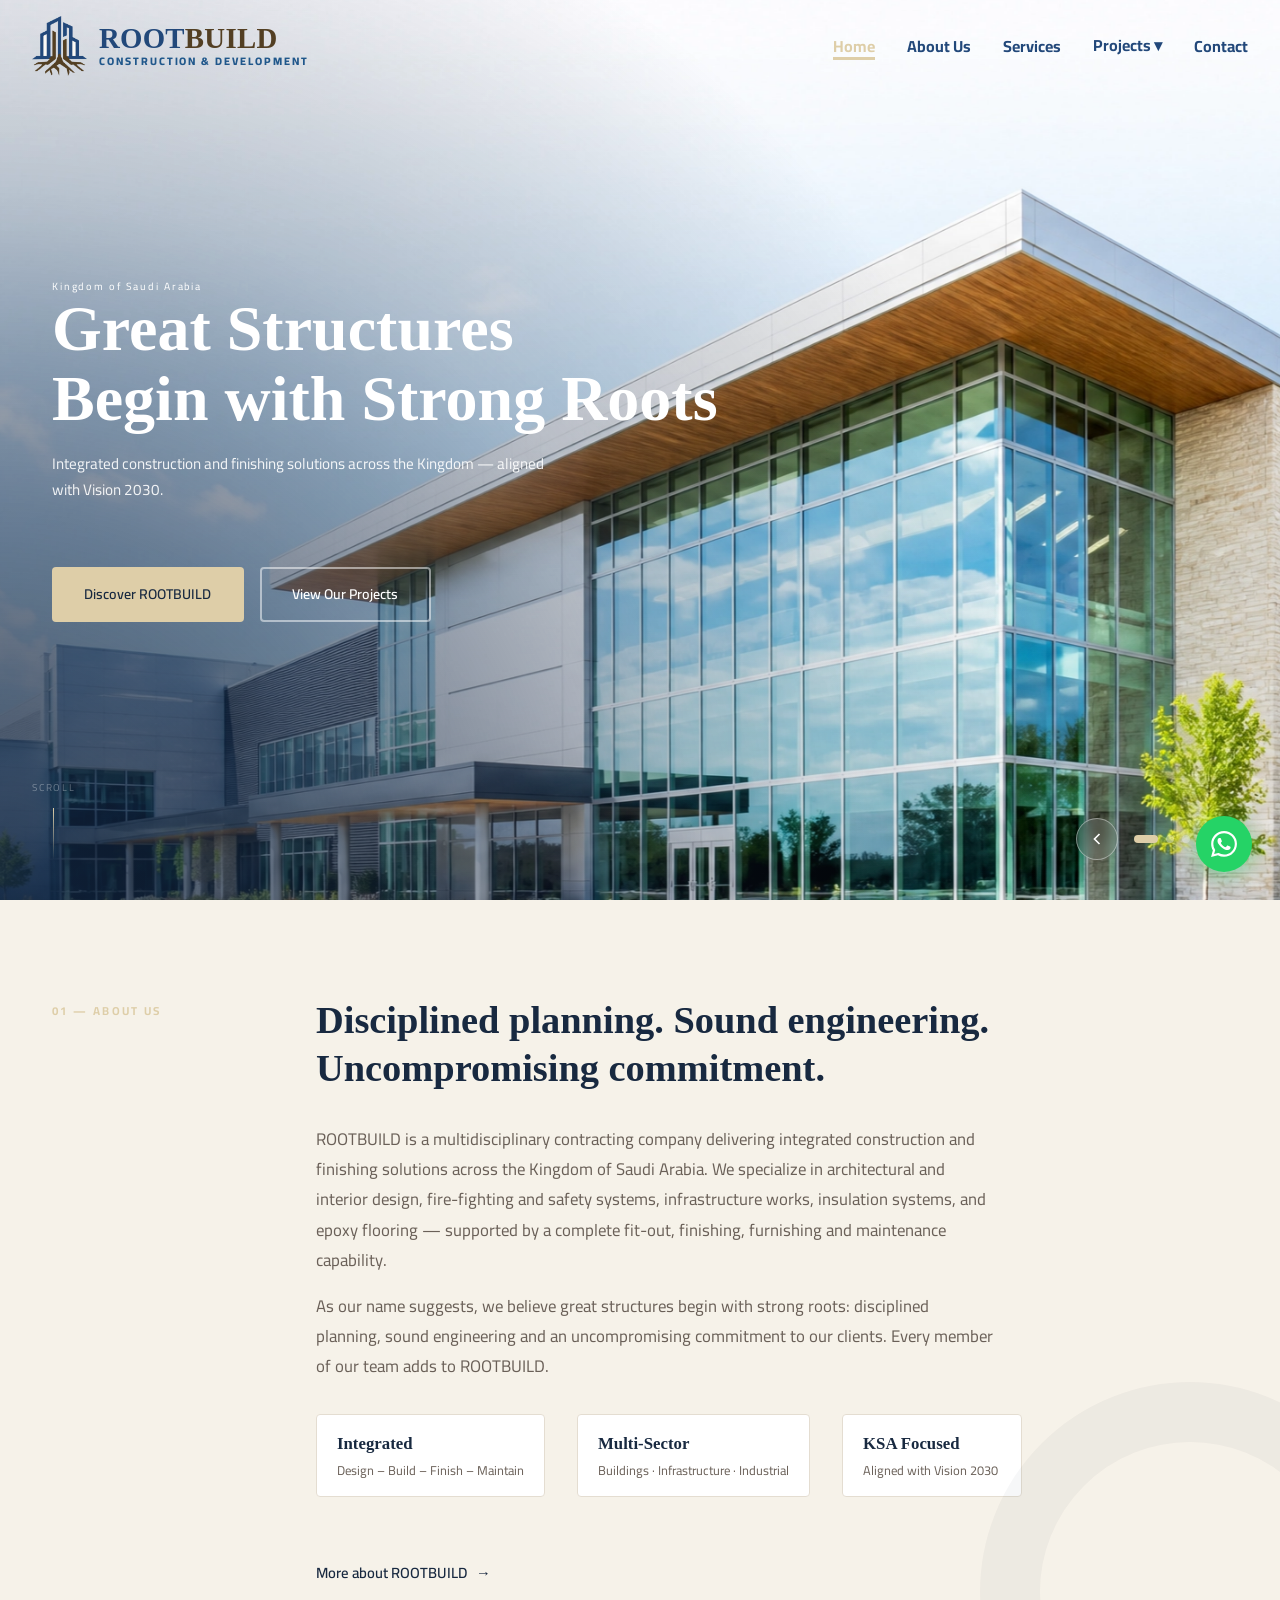
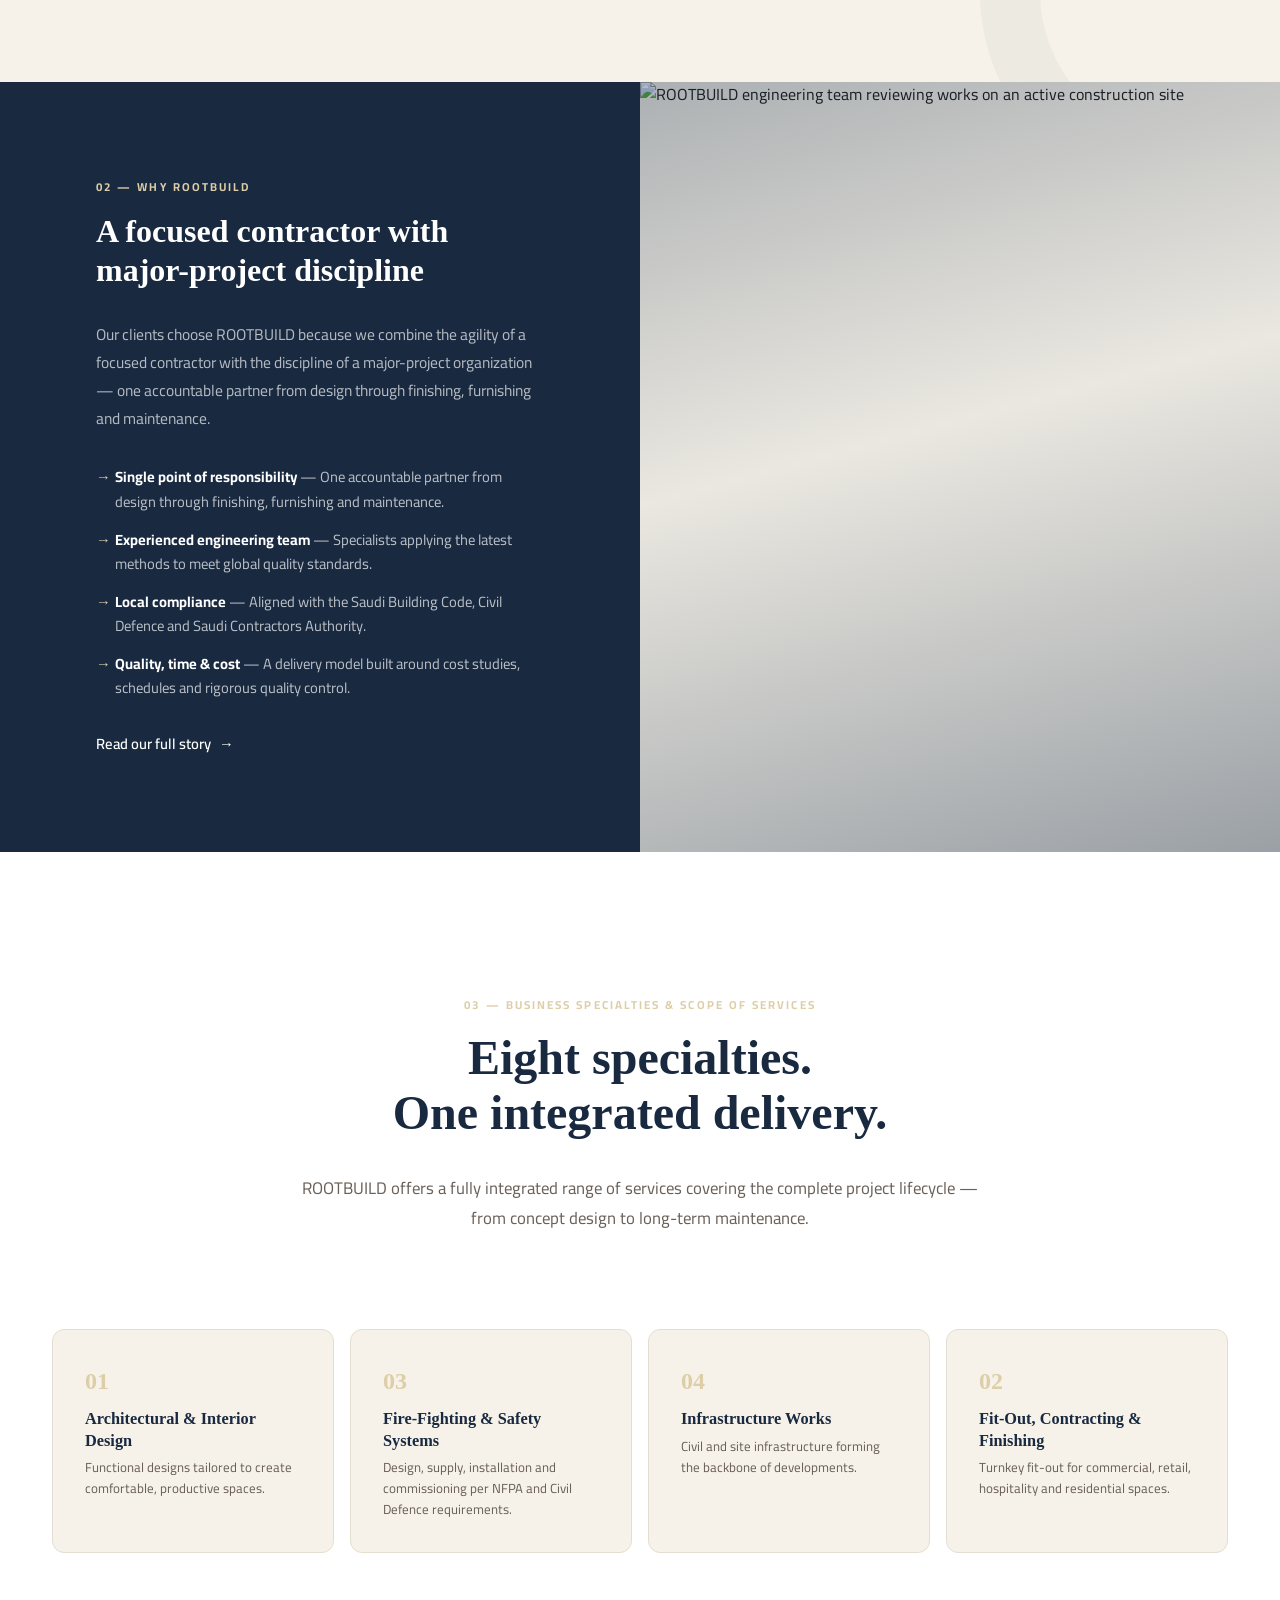
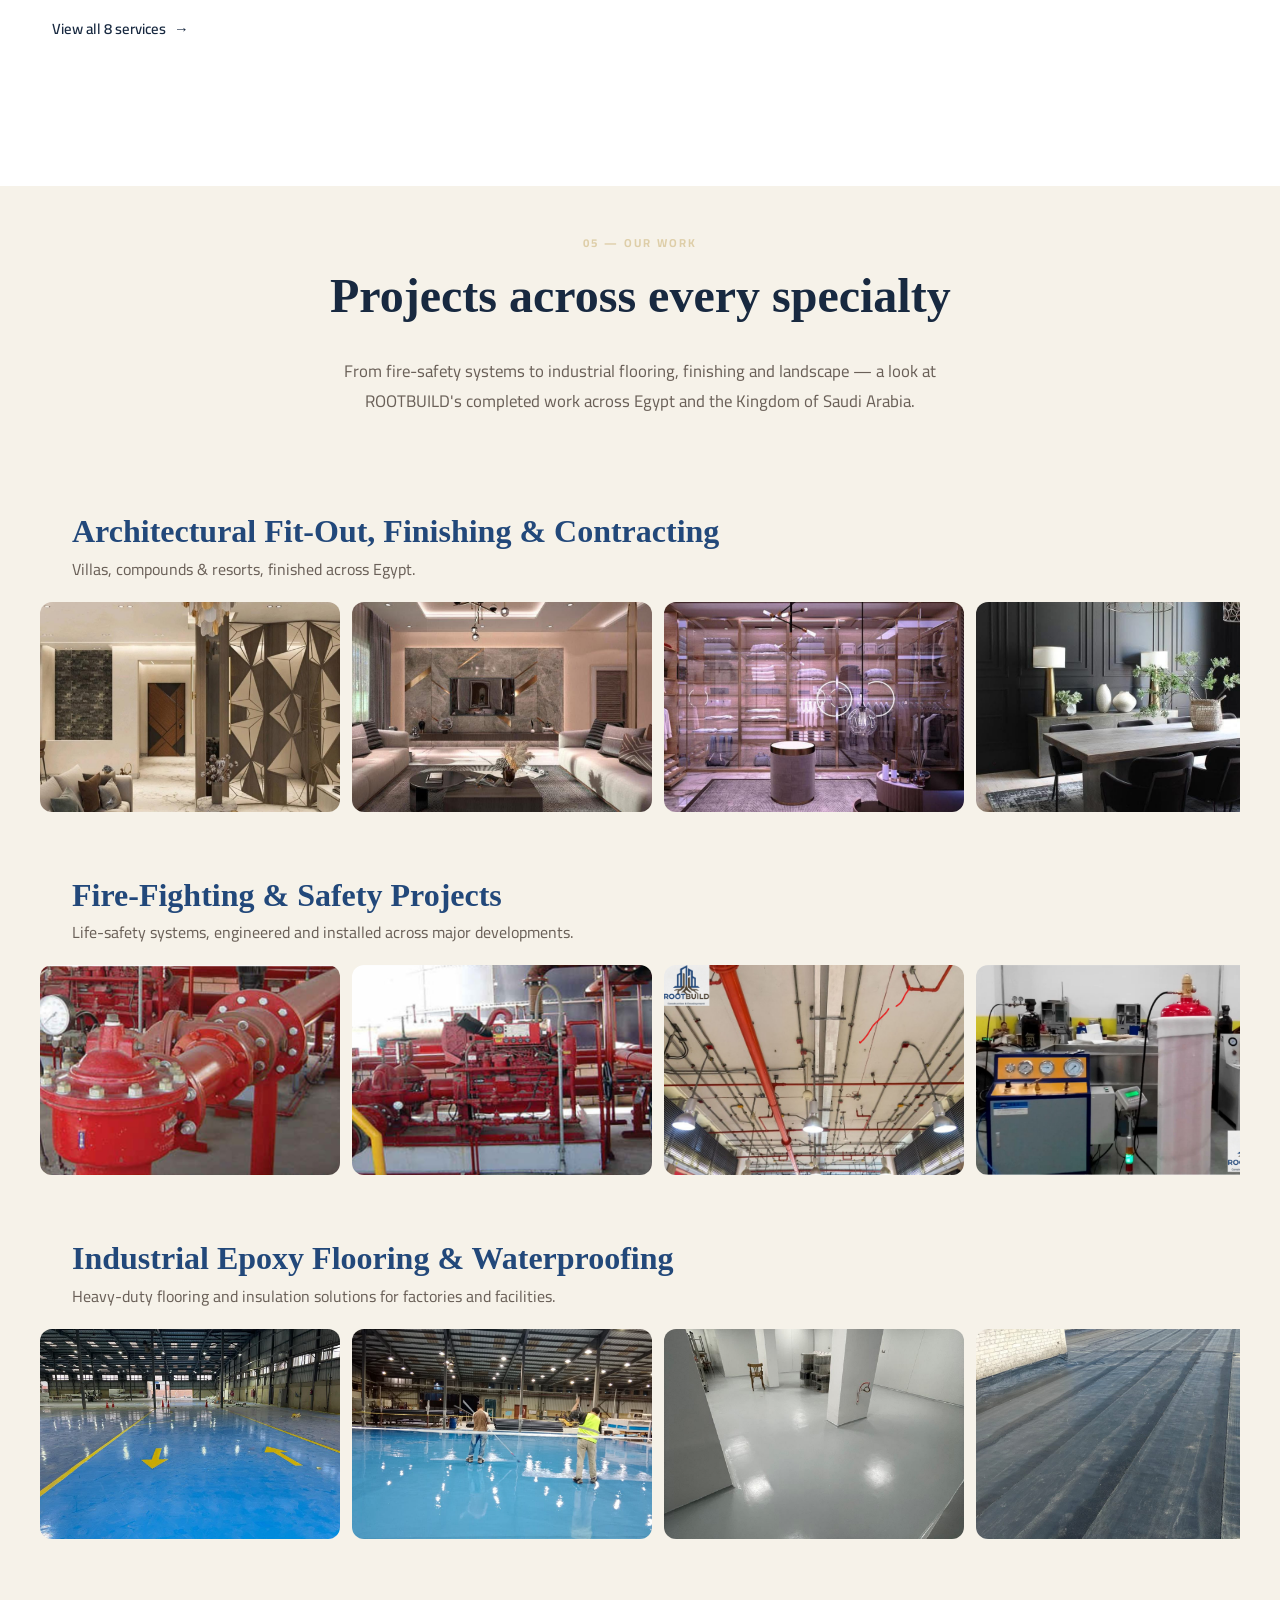
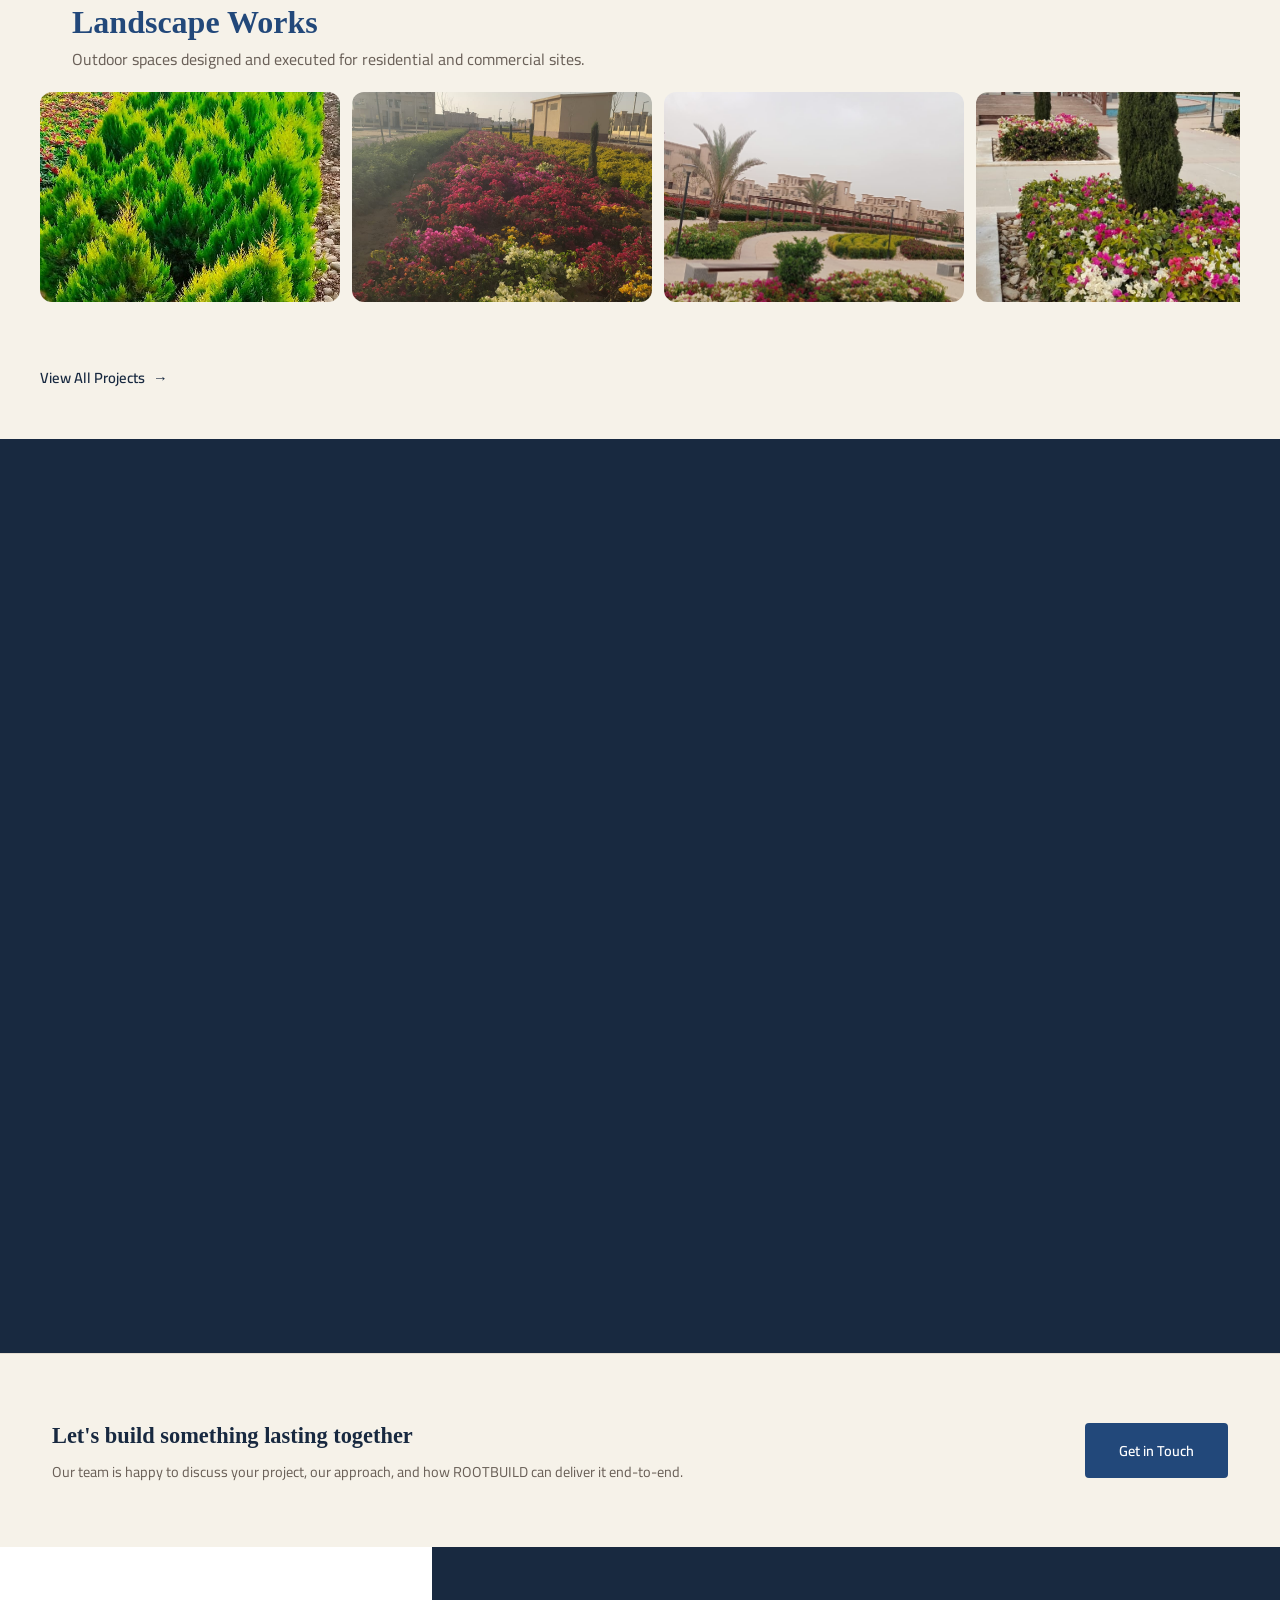
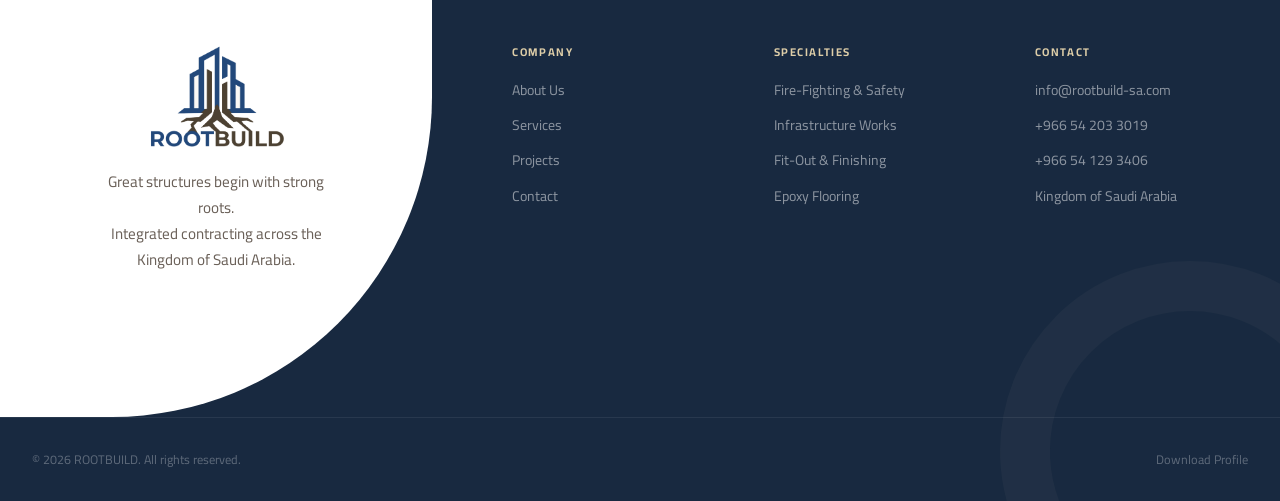
==== commit 23df7d3d: "test" ====
--- a/index.html
+++ b/index.html
@@ -25,12 +25,19 @@
 <nav class="nav" id="nav">
   <div class="nav__inner">
 
-    <a href="index.html" class="nav__logo">
-      <img src="assets/logo.png" alt="ROOTBUILD" class="nav__logo-img" />
-      <span class="nav__logo-word">
-        ROOT<em>BUILD</em>
-      </span>
-    </a>
+  <a href="index.html" class="nav__logo">
+  <img src="assets/logo.png" alt="ROOTBUILD" class="nav__logo-img" />
+
+  <div class="nav__logo-text">
+    <span class="nav__logo-word">
+      ROOT<em>BUILD</em>
+    </span>
+
+    <span class="nav__logo-subtitle">
+      Construction &amp; Development
+    </span>
+  </div>
+</a>
     <ul class="nav__links" id="navLinks">
       <li class="active"><a href="index.html">Home</a></li>
       <li><a href="about.html">About Us</a></li>
@@ -76,7 +83,7 @@
 
     <!-- Slide 2 -->
     <div class="hero__slide">
-      <div class="hero__slide-bg" style="background-image:url('assets/saudi_modern_skyscraper.png')"></div>
+      <div class="hero__slide-bg" style="background-image:url('assets/house.png')"></div>
       <div class="hero__slide-overlay"></div>
       <div class="hero__slide-content">
         <span class="hero__eyebrow">Fire-Fighting & Safety</span>
@@ -307,6 +314,23 @@
         <p class="services__intro reveal-on-scroll">From fire-safety systems to industrial flooring, finishing and landscape — a look at ROOTBUILD's completed work across Egypt and the Kingdom of Saudi Arabia.</p>
       </div>
    <div class="gallery__rows">
+    
+    <div class="gallery__row">
+    <p class="gallery__row-title">Architectural Fit-Out, Finishing &amp; Contracting</p>
+    <p class="gallery__row-desc">Villas, compounds & resorts, finished across Egypt.</p>
+
+    <div class="gallery__track-wrap">
+      <div class="gallery__track">
+        <a href="fitout-projects.html" class="gallery__item"><img src="Images/Fitout/1.jpeg" alt="Fit-out project" loading="lazy"/><div class="gallery__item-caption">Fit-Out &amp; Finishing</div></a>
+        <a href="fitout-projects.html" class="gallery__item"><img src="Images/Fitout/2.jpeg" alt="Fit-out project" loading="lazy"/><div class="gallery__item-caption">Fit-Out &amp; Finishing</div></a>
+        <a href="fitout-projects.html" class="gallery__item"><img src="Images/Fitout/14.jpeg" alt="Fit-out project" loading="lazy"/><div class="gallery__item-caption">Fit-Out &amp; Finishing</div></a>
+        <!-- duplicate copy for seamless loop -->
+        <a href="fitout-projects.html" class="gallery__item"><img src="Images/Fitout/35.jpeg" alt="Fit-out project" loading="lazy"/><div class="gallery__item-caption">Fit-Out &amp; Finishing</div></a>
+        <a href="fitout-projects.html" class="gallery__item"><img src="Images/Fitout/51.jpeg" alt="Fit-out project" loading="lazy"/><div class="gallery__item-caption">Fit-Out &amp; Finishing</div></a>
+        <a href="fitout-projects.html" class="gallery__item"><img src="Images/Fitout/39.jpeg" alt="Fit-out project" loading="lazy"/><div class="gallery__item-caption">Fit-Out &amp; Finishing</div></a>
+      </div>
+    </div>
+  </div>
   <!-- Row 1 — Fire Projects -->
   <div class="gallery__row">
     <h3 class="gallery__row-title">Fire-Fighting & Safety Projects</h3>
@@ -339,38 +363,23 @@
       <div class="gallery__track">
         <a href="industrial-projects.html" class="gallery__item"><img src="Images/Industrial/1.jpeg" alt="Epoxy flooring" loading="lazy"/><div class="gallery__item-caption">Epoxy Flooring</div></a>
         <a href="industrial-projects.html" class="gallery__item"><img src="Images/Industrial/2.jpeg" alt="Waterproofing" loading="lazy"/><div class="gallery__item-caption">Waterproofing</div></a>
-        <a href="industrial-projects.html" class="gallery__item"><img src="Images/Industrial/3.jpeg" alt="Epoxy flooring" loading="lazy"/><div class="gallery__item-caption">Epoxy Flooring</div></a>
+        <a href="industrial-projects.html" class="gallery__item"><img src="Images/Industrial/11.jpeg" alt="Epoxy flooring" loading="lazy"/><div class="gallery__item-caption">Epoxy Flooring</div></a>
         <a href="industrial-projects.html" class="gallery__item"><img src="Images/Industrial/5.jpeg" alt="Epoxy flooring" loading="lazy"/><div class="gallery__item-caption">Epoxy Flooring</div></a>
         <a href="industrial-projects.html" class="gallery__item"><img src="Images/Industrial/6.jpeg" alt="Waterproofing" loading="lazy"/><div class="gallery__item-caption">Waterproofing</div></a>
-        <a href="industrial-projects.html" class="gallery__item"><img src="Images/Industrial/7.jpeg" alt="Epoxy flooring" loading="lazy"/><div class="gallery__item-caption">Epoxy Flooring</div></a>
+        <a href="industrial-projects.html" class="gallery__item"><img src="Images/Industrial/9.jpeg" alt="Epoxy flooring" loading="lazy"/><div class="gallery__item-caption">Epoxy Flooring</div></a>
         <!-- duplicate copy for seamless loop -->
         <a href="industrial-projects.html" class="gallery__item"><img src="Images/Industrial/1.jpeg" alt="Epoxy flooring" loading="lazy"/><div class="gallery__item-caption">Epoxy Flooring</div></a>
         <a href="industrial-projects.html" class="gallery__item"><img src="Images/Industrial/2.jpeg" alt="Waterproofing" loading="lazy"/><div class="gallery__item-caption">Waterproofing</div></a>
-        <a href="industrial-projects.html" class="gallery__item"><img src="Images/Industrial/3.jpeg" alt="Epoxy flooring" loading="lazy"/><div class="gallery__item-caption">Epoxy Flooring</div></a>
+        <a href="industrial-projects.html" class="gallery__item"><img src="Images/Industrial/12.jpeg" alt="Epoxy flooring" loading="lazy"/><div class="gallery__item-caption">Epoxy Flooring</div></a>
         <a href="industrial-projects.html" class="gallery__item"><img src="Images/Industrial/5.jpeg" alt="Epoxy flooring" loading="lazy"/><div class="gallery__item-caption">Epoxy Flooring</div></a>
         <a href="industrial-projects.html" class="gallery__item"><img src="Images/Industrial/6.jpeg" alt="Waterproofing" loading="lazy"/><div class="gallery__item-caption">Waterproofing</div></a>
-        <a href="industrial-projects.html" class="gallery__item"><img src="Images/Industrial/7.jpeg" alt="Epoxy flooring" loading="lazy"/><div class="gallery__item-caption">Epoxy Flooring</div></a>
+        <a href="industrial-projects.html" class="gallery__item"><img src="Images/Industrial/9.jpeg" alt="Epoxy flooring" loading="lazy"/><div class="gallery__item-caption">Epoxy Flooring</div></a>
       </div>
     </div>
   </div>
 
   <!-- Row 3 — Fit-Out, Finishing & Contracting -->
-  <div class="gallery__row">
-    <p class="gallery__row-title">Architectural Fit-Out, Finishing &amp; Contracting</p>
-    <p class="gallery__row-desc">Villas, compounds & resorts, finished across Egypt.</p>
-
-    <div class="gallery__track-wrap">
-      <div class="gallery__track">
-        <a href="fitout-projects.html" class="gallery__item"><img src="Images/Fitout/1.jpeg" alt="Fit-out project" loading="lazy"/><div class="gallery__item-caption">Fit-Out &amp; Finishing</div></a>
-        <a href="fitout-projects.html" class="gallery__item"><img src="Images/Fitout/2.jpeg" alt="Fit-out project" loading="lazy"/><div class="gallery__item-caption">Fit-Out &amp; Finishing</div></a>
-        <a href="fitout-projects.html" class="gallery__item"><img src="Images/Fitout/14.jpeg" alt="Fit-out project" loading="lazy"/><div class="gallery__item-caption">Fit-Out &amp; Finishing</div></a>
-        <!-- duplicate copy for seamless loop -->
-        <a href="fitout-projects.html" class="gallery__item"><img src="Images/Fitout/35.jpeg" alt="Fit-out project" loading="lazy"/><div class="gallery__item-caption">Fit-Out &amp; Finishing</div></a>
-        <a href="fitout-projects.html" class="gallery__item"><img src="Images/Fitout/51.jpeg" alt="Fit-out project" loading="lazy"/><div class="gallery__item-caption">Fit-Out &amp; Finishing</div></a>
-        <a href="fitout-projects.html" class="gallery__item"><img src="Images/Fitout/39.jpeg" alt="Fit-out project" loading="lazy"/><div class="gallery__item-caption">Fit-Out &amp; Finishing</div></a>
-      </div>
-    </div>
-  </div>
+ 
 
     <!-- Row 4 — landscape -->
   <div class="gallery__row">
@@ -445,24 +454,14 @@
           </div>
         </div>
         <div class="profile-visual reveal-on-scroll">
-          <div class="profile-card">
-            <!-- Book cover mockup -->
-            <div class="profile-card__spine"></div>
-            <div class="profile-card__face">
-              <div class="profile-card__logo">
-                <img src="assets/logo.png" alt="ROOTBUILD" />
-              </div>
-              <div class="profile-card__label">Company Profile</div>
-              <div class="profile-card__year">2026</div>
-              <div class="profile-card__tagline">"Great structures begin<br/>with strong roots."</div>
-              <div class="profile-card__meta">
-                <span>Integrated Contracting</span>
-                <span>Kingdom of Saudi Arabia</span>
-              </div>
-            </div>
-          </div>
-          <div class="profile-card-shadow"></div>
-        </div>
+  <div class="profile-cover">
+    <img
+      src="assets/profileCompany.png"
+      alt="ROOTBUILD Company Profile"
+      class="profile-cover__img"
+    />
+  </div>
+</div>
       </div>
     </div>
   </section>
@@ -528,7 +527,7 @@
   </footer>
 
   <!-- WhatsApp floating button -->
-  <a href="https://wa.me/966542033019" class="whatsapp-fab" target="_blank" rel="noopener" aria-label="Chat on WhatsApp">
+  <a href="https://wa.me/966541293406" class="whatsapp-fab" target="_blank" rel="noopener" aria-label="Chat on WhatsApp">
     <svg width="26" height="26" viewBox="0 0 24 24" fill="currentColor"><path d="M17.472 14.382c-.297-.149-1.758-.867-2.03-.967-.273-.099-.471-.148-.67.15-.197.297-.767.966-.94 1.164-.173.199-.347.223-.644.075-.297-.15-1.255-.463-2.39-1.475-.883-.788-1.48-1.761-1.653-2.059-.173-.297-.018-.458.13-.606.134-.133.298-.347.446-.52.149-.174.198-.298.298-.497.099-.198.05-.371-.025-.52-.075-.149-.669-1.612-.916-2.207-.242-.579-.487-.5-.669-.51-.173-.008-.371-.01-.57-.01-.198 0-.52.074-.792.372-.272.297-1.04 1.016-1.04 2.479 0 1.462 1.065 2.875 1.213 3.074.149.198 2.096 3.2 5.077 4.487.709.306 1.262.489 1.694.625.712.227 1.36.195 1.871.118.571-.085 1.758-.719 2.006-1.413.248-.694.248-1.289.173-1.413-.074-.124-.272-.198-.57-.347m-5.421 7.403h-.004a9.87 9.87 0 01-5.031-1.378l-.361-.214-3.741.982.998-3.648-.235-.374a9.86 9.86 0 01-1.51-5.26c.001-5.45 4.436-9.884 9.888-9.884 2.64 0 5.122 1.03 6.988 2.898a9.825 9.825 0 012.893 6.994c-.003 5.45-4.437 9.884-9.885 9.884m8.413-18.297A11.815 11.815 0 0012.05 0C5.495 0 .16 5.335.157 11.892c0 2.096.547 4.142 1.588 5.945L.057 24l6.305-1.654a11.882 11.882 0 005.683 1.448h.005c6.554 0 11.89-5.335 11.893-11.893a11.821 11.821 0 00-3.48-8.413z"/></svg>
   </a>
 
--- a/css/style.css
+++ b/css/style.css
@@ -99,19 +99,39 @@
     justify-content:space-between;
 }
 .nav.scrolled{background:rgb(249 249 249 / 97%);backdrop-filter:blur(14px);box-shadow:0 2px 24px rgba(0,0,0,.2);padding:.65rem var(--space-md)} 
-.nav__logo-img{height:52px;width:auto;transition:height var(--transition)}
+
+.nav__logo{
+  display:flex;
+  align-items:center;
+  gap:12px;
+}
+
+.nav__logo-text{
+  display:flex;
+  flex-direction:column;
+  line-height:1.1;
+}
+
+.nav__logo-subtitle{
+  display:block;
+  font-size:0.68rem;
+  font-weight:800;
+  letter-spacing:0.18em;
+  text-transform:uppercase;
+  color:#20578b;
+  line-height:1.2;
+  margin-top:2px;
+  white-space:nowrap;
+}
+
+.nav__logo-img{height:60px;width:auto;transition:height var(--transition)}
 .nav__logoName-img{height:100px;width:auto;transition:height var(--transition)}
 
-.nav__logo{
-    display:flex;
-    align-items:center;
-    gap:12px;
-}
 .nav.scrolled .nav__logo-img{height:38px}
 /* SVG fallback logo-word (used in footer + pages without image) */
 .nav__logo-mark{flex-shrink:0}
 .nav__logo-mark path{fill:none;stroke:currentColor;stroke-width:2.2}
-.nav__logo-word{font-family:var(--font-display);font-size:1.3rem;font-weight:700;color:var(--navy);letter-spacing:.01em;line-height:1}
+.nav__logo-word{font-family:var(--font-display);font-size:1.8rem;font-weight:700;color:var(--navy);letter-spacing:.01em;line-height:1}
 .nav__logo-word em{font-style:normal;color:var(--brown)}
 .nav.scrolled .nav__logo-word{font-size:1.1rem}
 .nav__links{
@@ -226,6 +246,19 @@
     background: #f5f5f5;
 }
 @media (max-width: 768px){
+  .nav__logo-img{height:54px;width:auto;transition:height var(--transition)}
+.nav__logo-word{font-family:var(--font-display);font-size:1.3rem;font-weight:700;color:var(--navy);letter-spacing:.01em;line-height:1}
+.nav__logo-subtitle{
+  display:block;
+  font-size:0.5rem;
+  font-weight:700;
+  letter-spacing:0.18em;
+  text-transform:uppercase;
+  color:#20578b;
+  line-height:1.2;
+  margin-top:2px;
+  white-space:nowrap;
+}
     .nav__links{
         position:absolute;
         top:100%;
--- a/css/home.css
+++ b/css/home.css
@@ -376,6 +376,31 @@
 .profile-contact-link:hover span { transform: translateX(4px); }
 
 /* Profile book cover */
+.profile-cover{
+  width:100%;
+  display:flex;
+  justify-content:center;
+}
+
+.profile-cover__img{
+  width:100%;
+  max-width:420px;
+  height:auto;
+  display:block;
+  border-radius:16px;
+  box-shadow:0 20px 50px rgba(0,0,0,.15);
+  transition:transform .4s ease;
+}
+
+.profile-cover__img:hover{
+  transform:translateY(-6px);
+}
+
+@media (max-width:768px){
+  .profile-cover__img{
+    max-width:320px;
+  }
+}
 .profile-visual {
   position: relative;
   flex-shrink: 0;
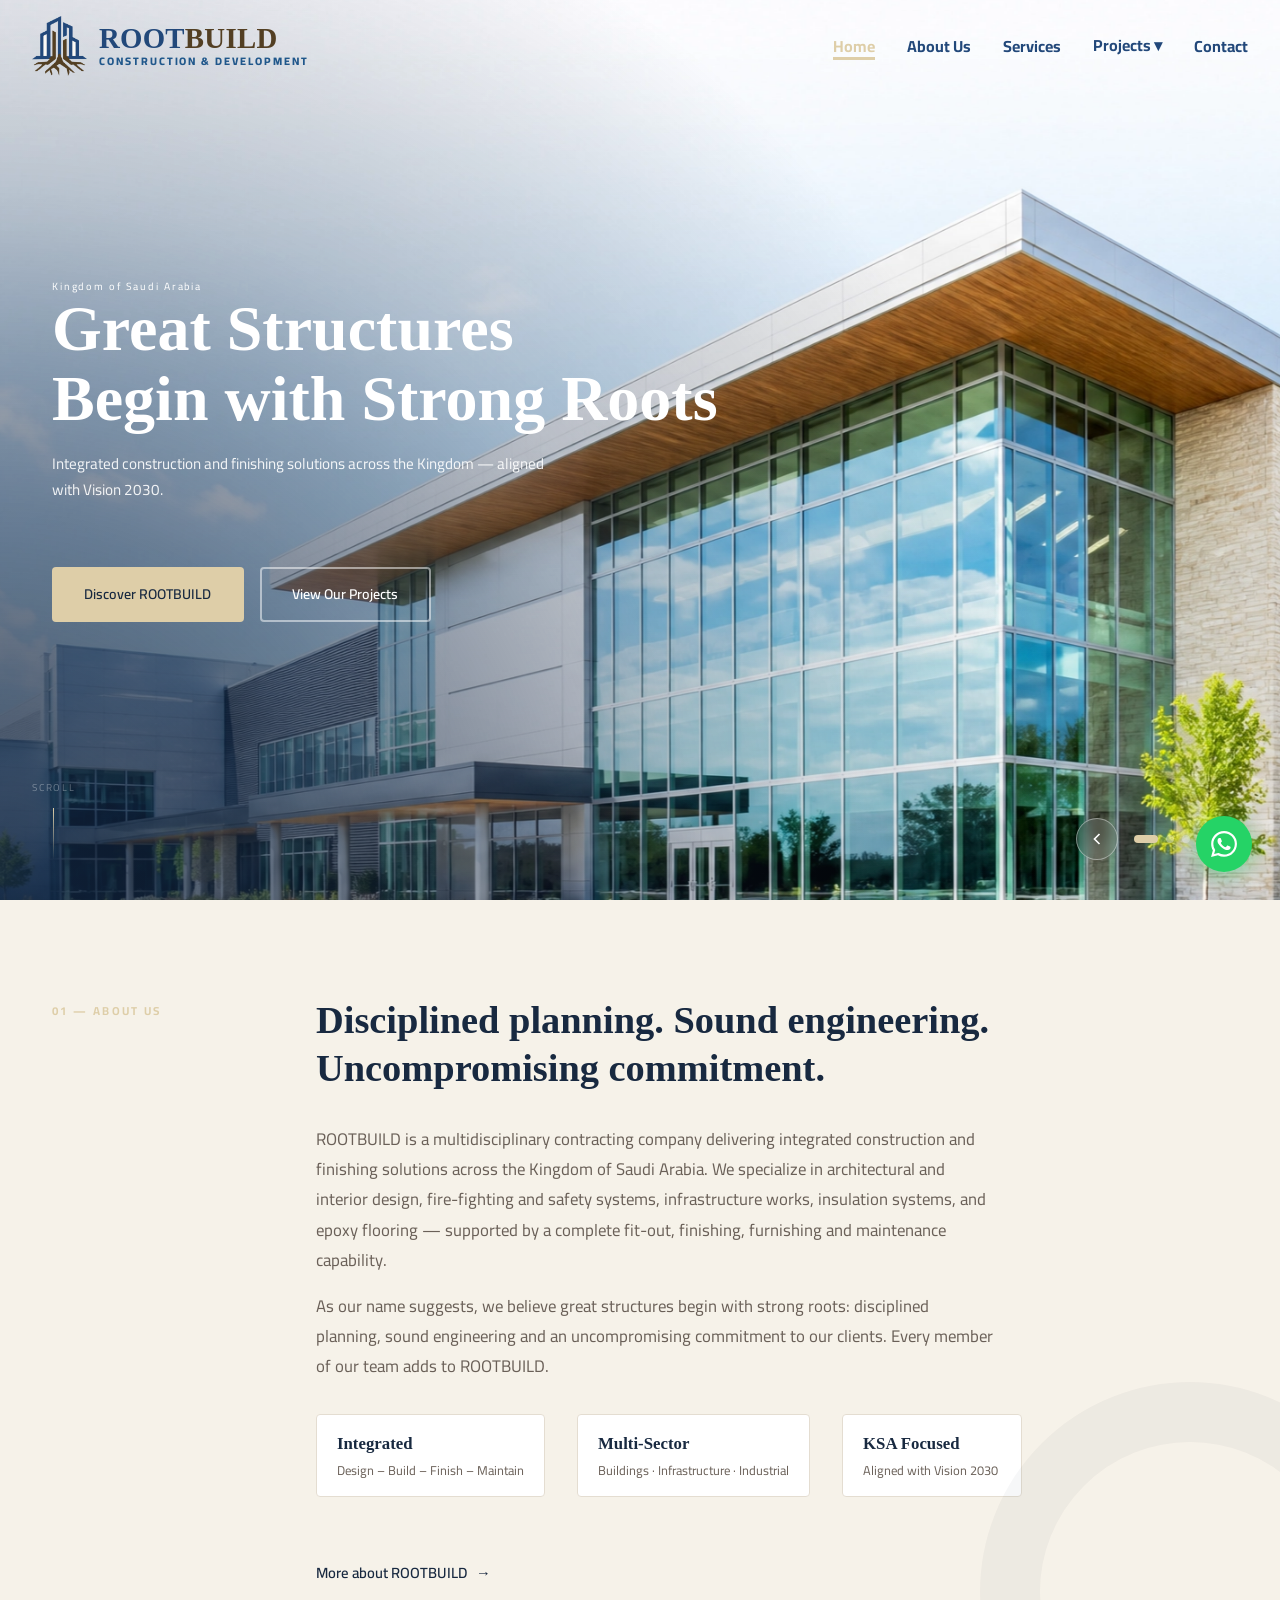
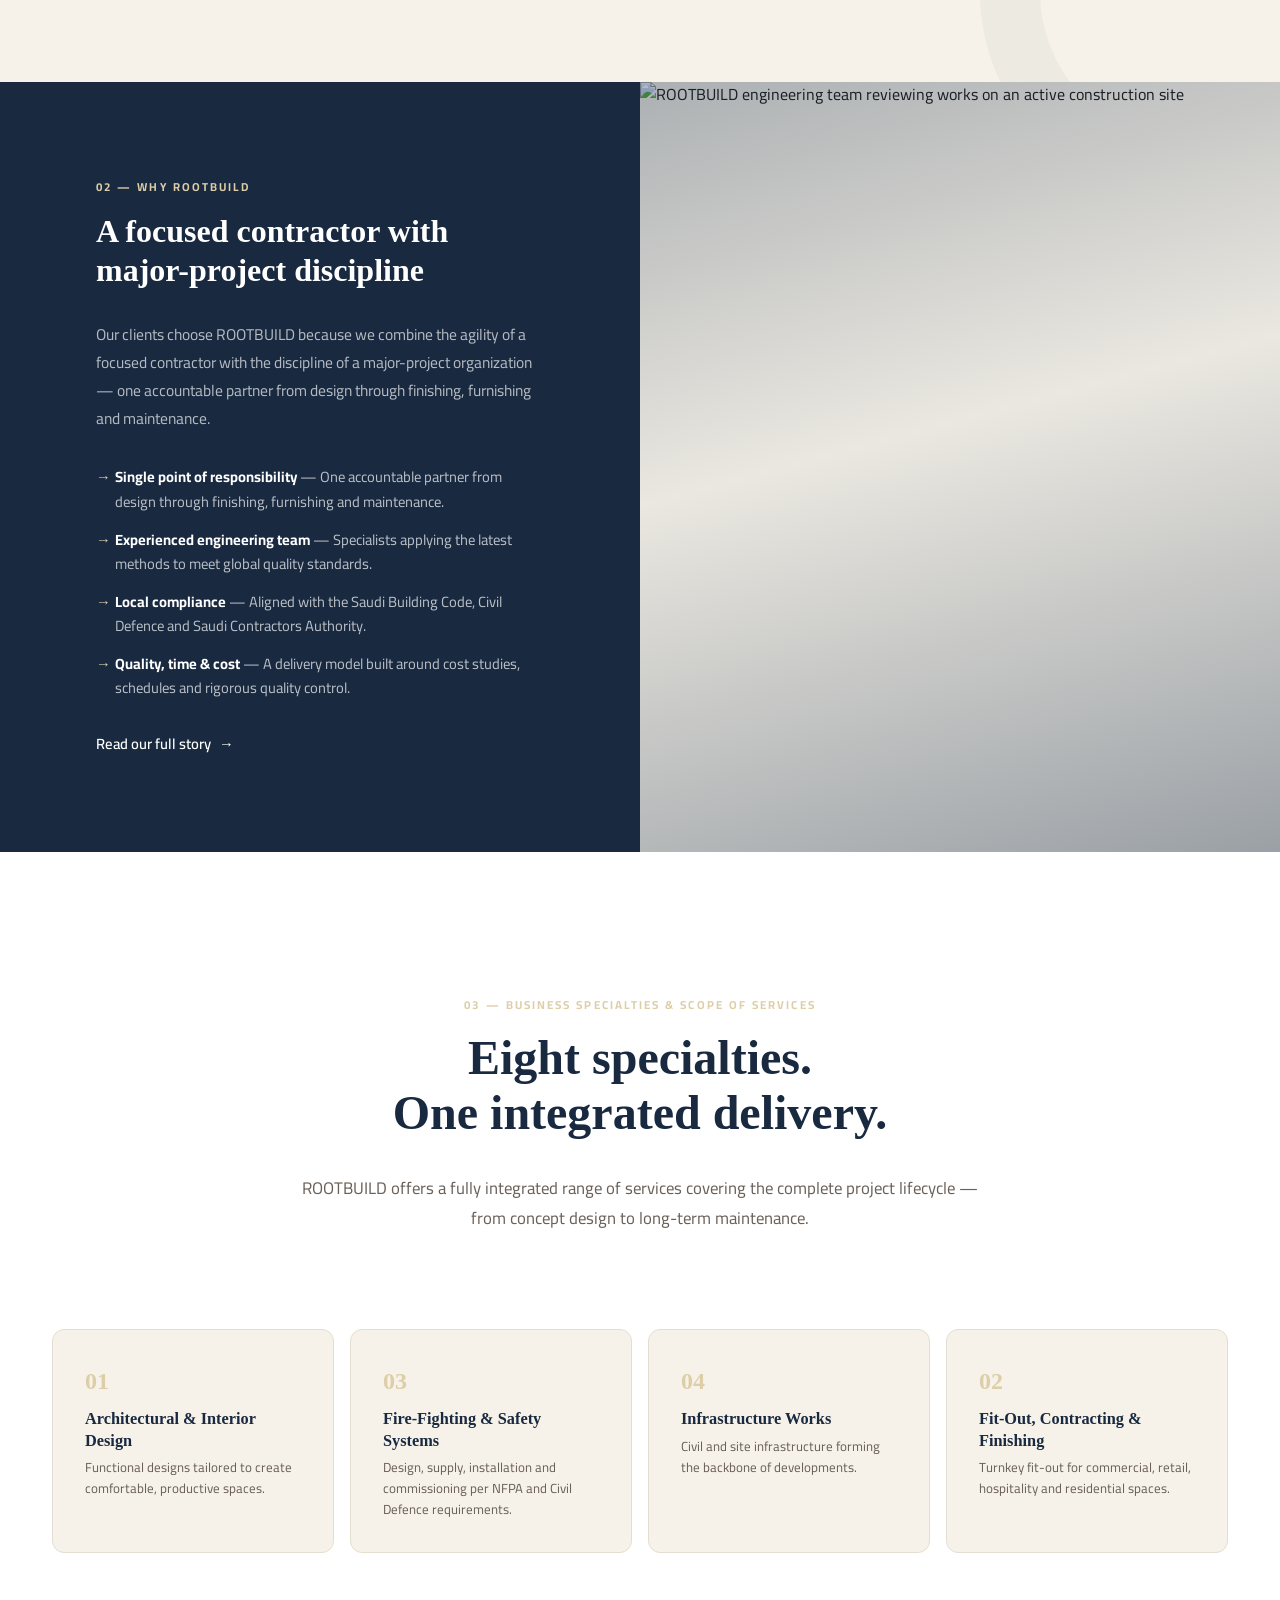
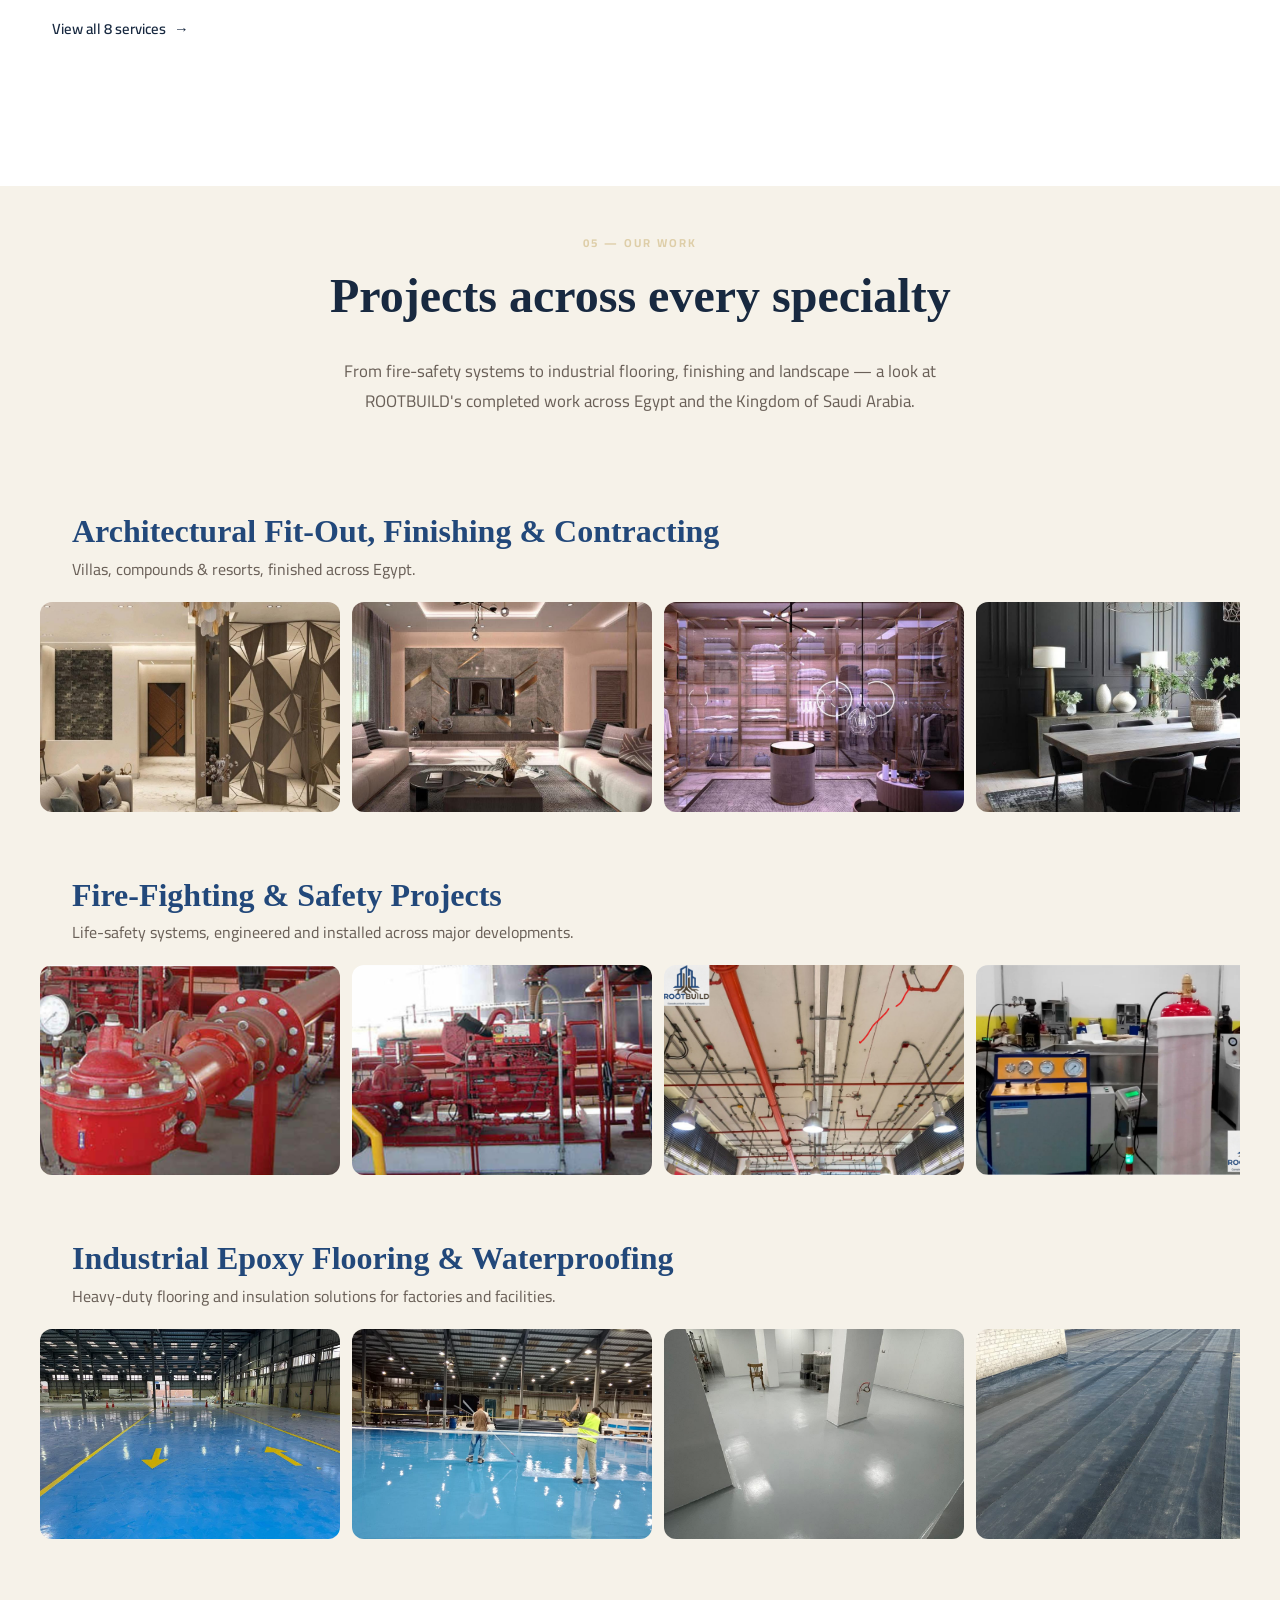
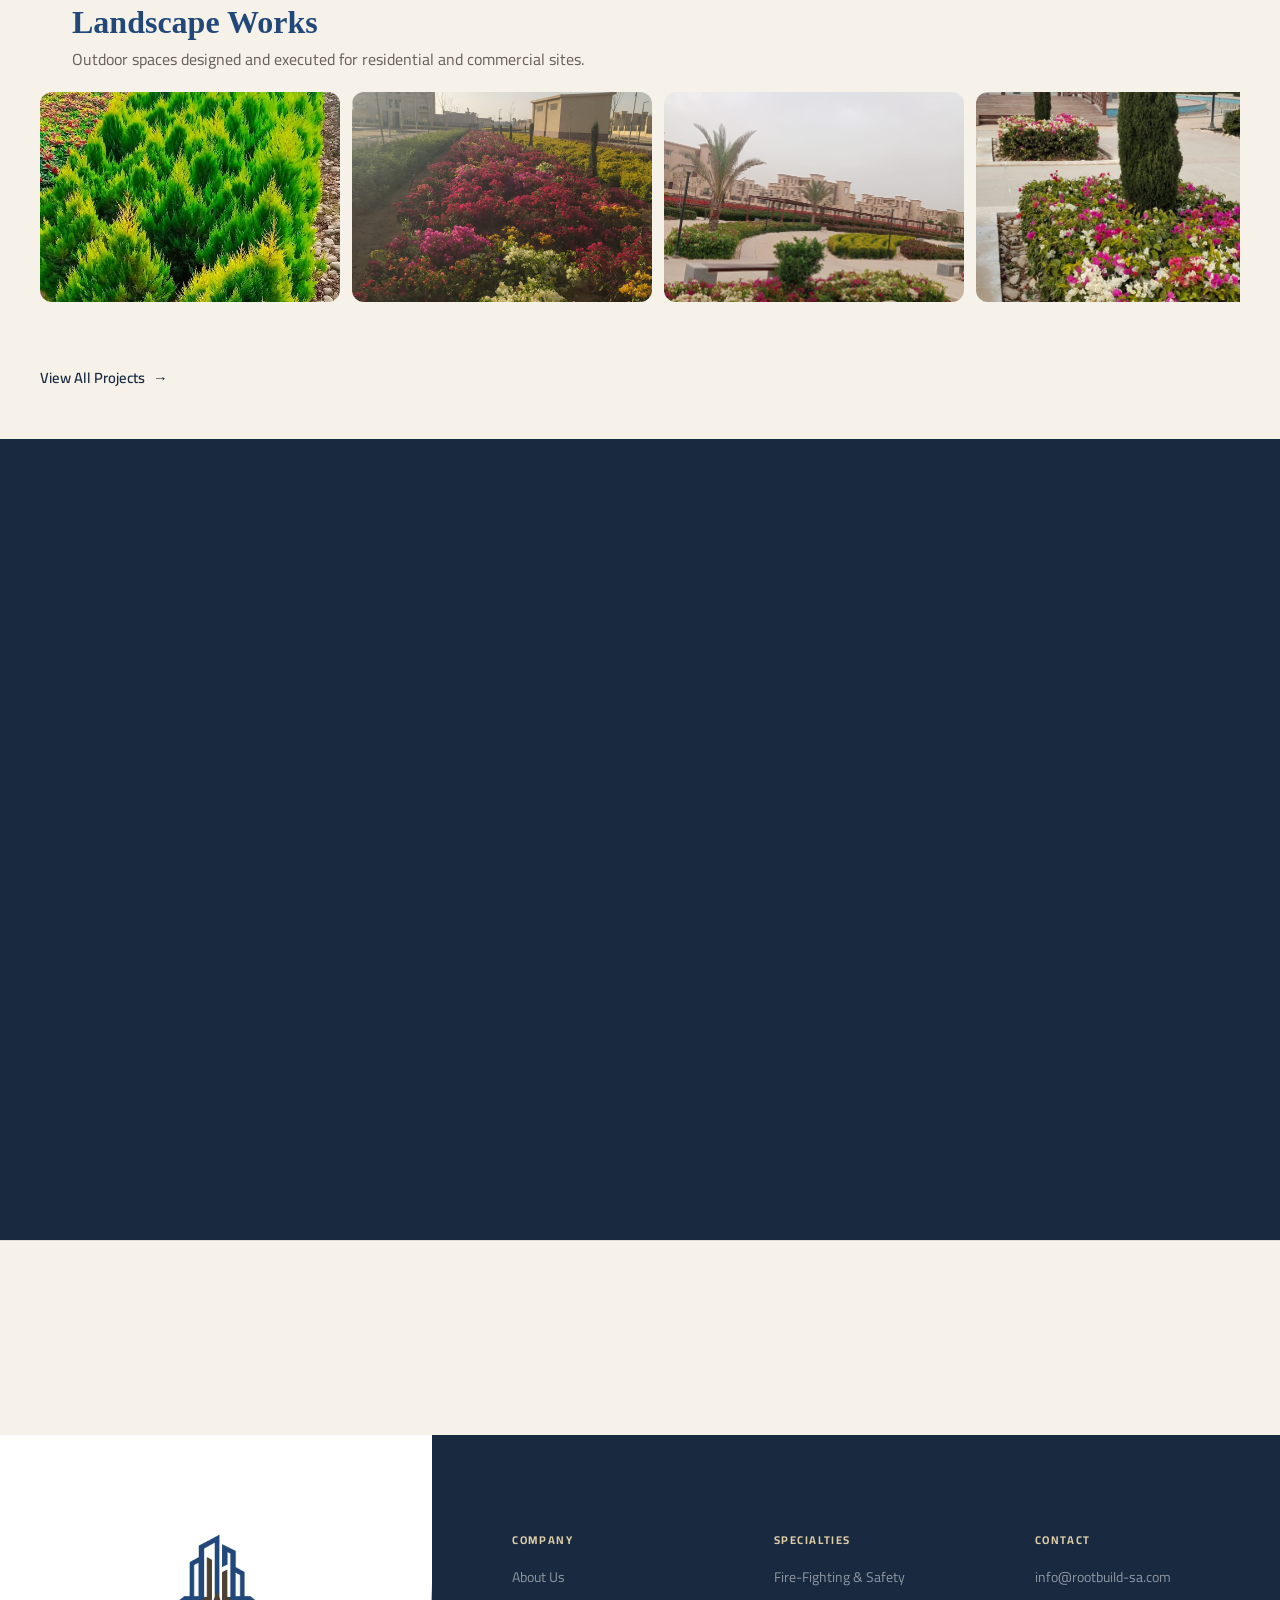
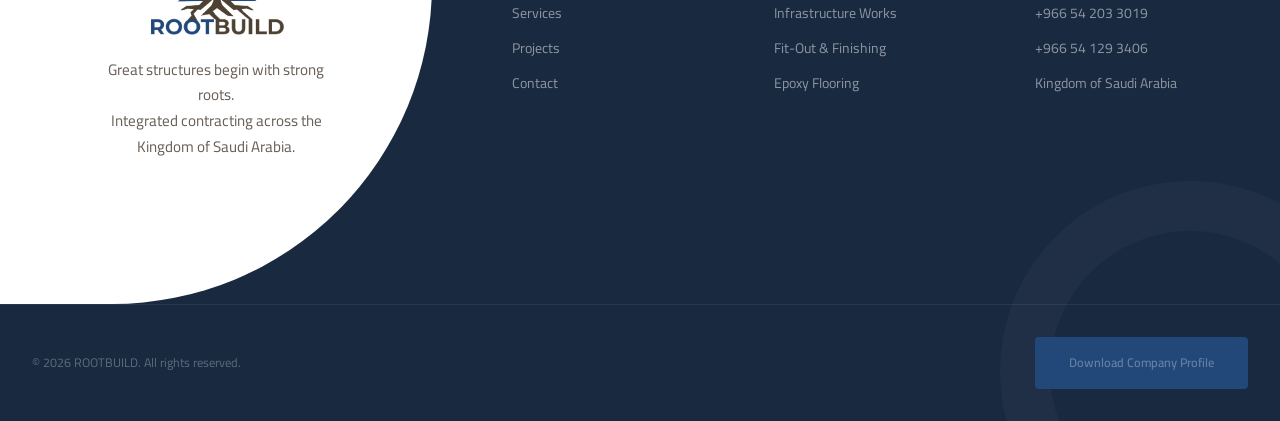
==== commit 8186f914: "added profile company" ====
--- a/index.html
+++ b/index.html
@@ -520,8 +520,11 @@
       <div class="footer__bottom">
         <p>© 2026 ROOTBUILD. All rights reserved.</p>
         <div class="footer__bottom-links">
-          <a href="documents/ROOTBUILD_Company_Profile_2026.pdf" download>Download Profile</a>
-        </div>
+<a href="assets/Rootbuild Profile.pdf"
+   class="btn btn--primary"
+   target="_blank">
+   Download Company Profile
+</a>        </div>
       </div>
     </div>
   </footer>
--- a/css/style.css
+++ b/css/style.css
@@ -131,7 +131,7 @@
 /* SVG fallback logo-word (used in footer + pages without image) */
 .nav__logo-mark{flex-shrink:0}
 .nav__logo-mark path{fill:none;stroke:currentColor;stroke-width:2.2}
-.nav__logo-word{font-family:var(--font-display);font-size:1.8rem;font-weight:700;color:var(--navy);letter-spacing:.01em;line-height:1}
+.nav__logo-word{font-family: 'Pliant';font-size:1.8rem;font-weight:700;color:var(--navy);letter-spacing:.01em;line-height:1}
 .nav__logo-word em{font-style:normal;color:var(--brown)}
 .nav.scrolled .nav__logo-word{font-size:1.1rem}
 .nav__links{
--- a/css/home.css
+++ b/css/home.css
@@ -384,7 +384,7 @@
 
 .profile-cover__img{
   width:100%;
-  max-width:420px;
+  max-width:336px;
   height:auto;
   display:block;
   border-radius:16px;
@@ -400,6 +400,13 @@
   .profile-cover__img{
     max-width:320px;
   }
+  .profile-inner {
+  display: grid;
+  grid-template-columns: 1fr auto;
+  gap:4rem;
+  align-items: center;
+  position: relative;
+}
 }
 .profile-visual {
   position: relative;
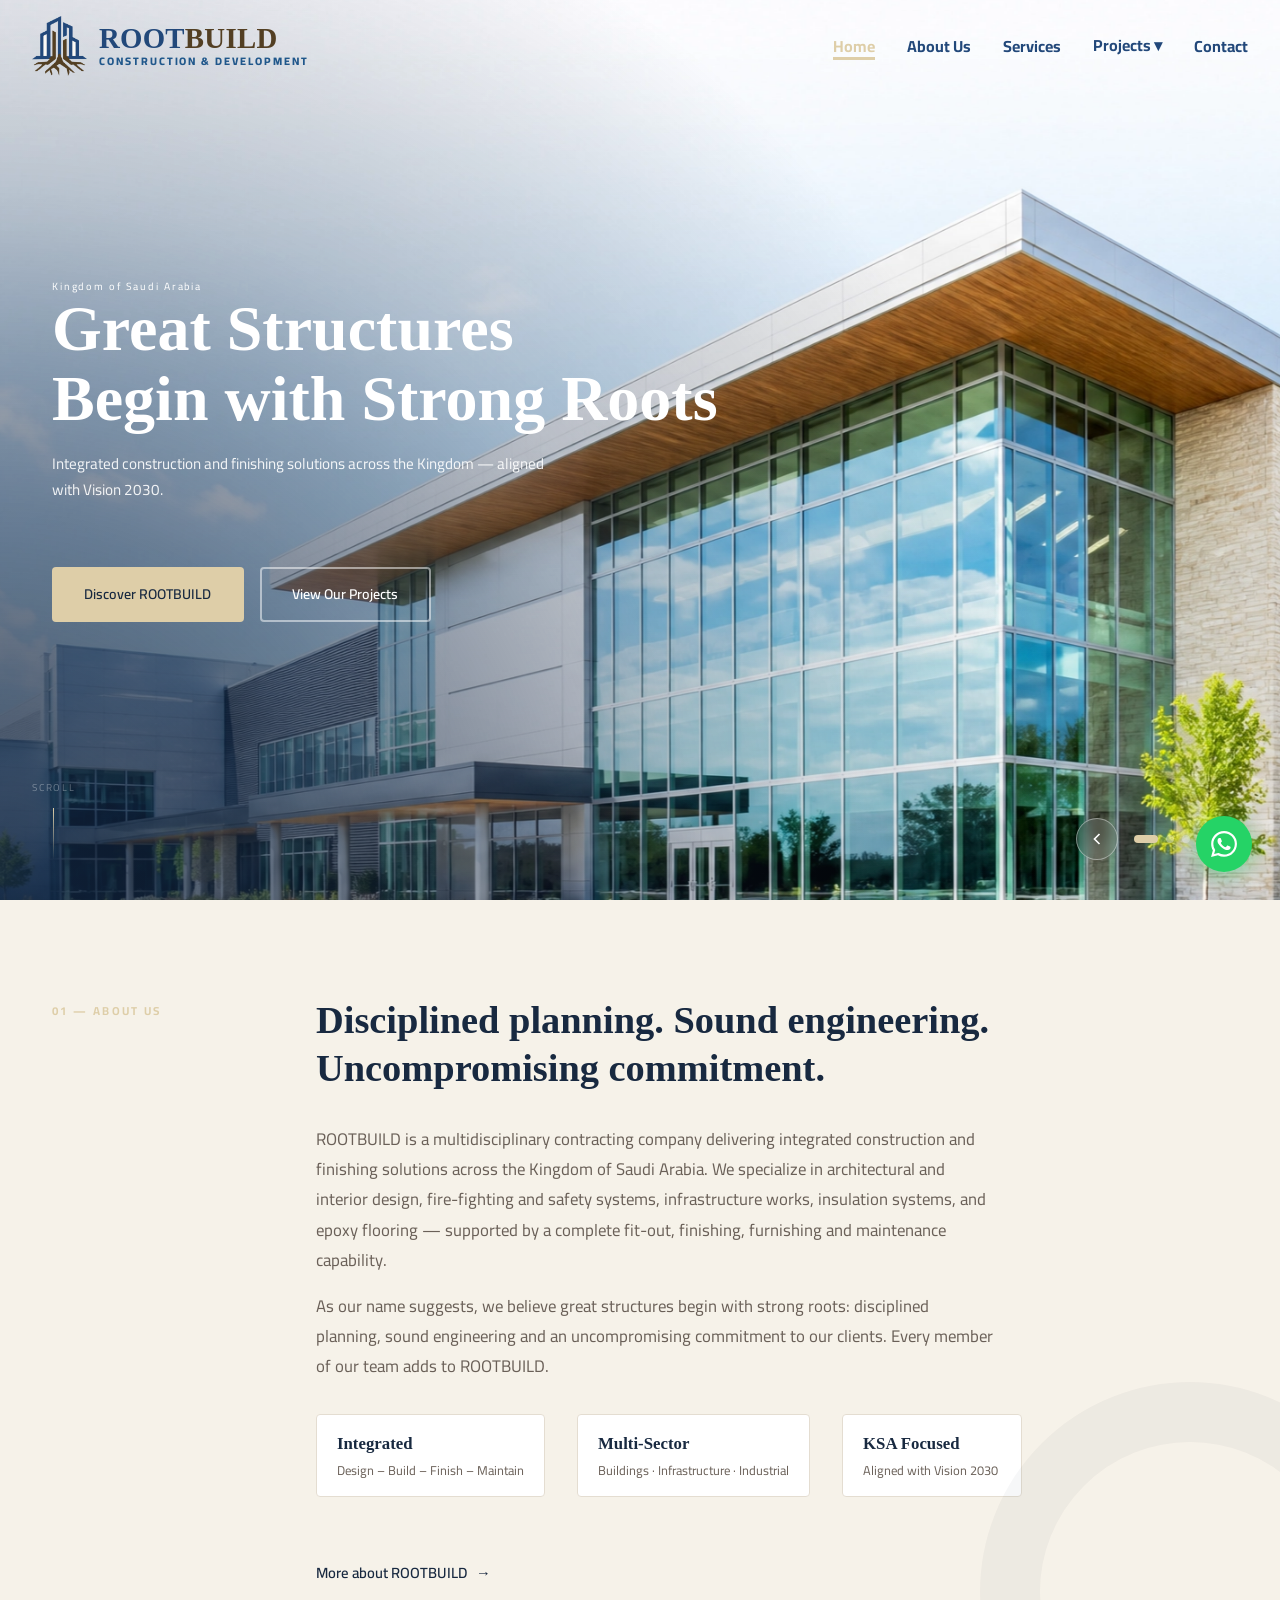
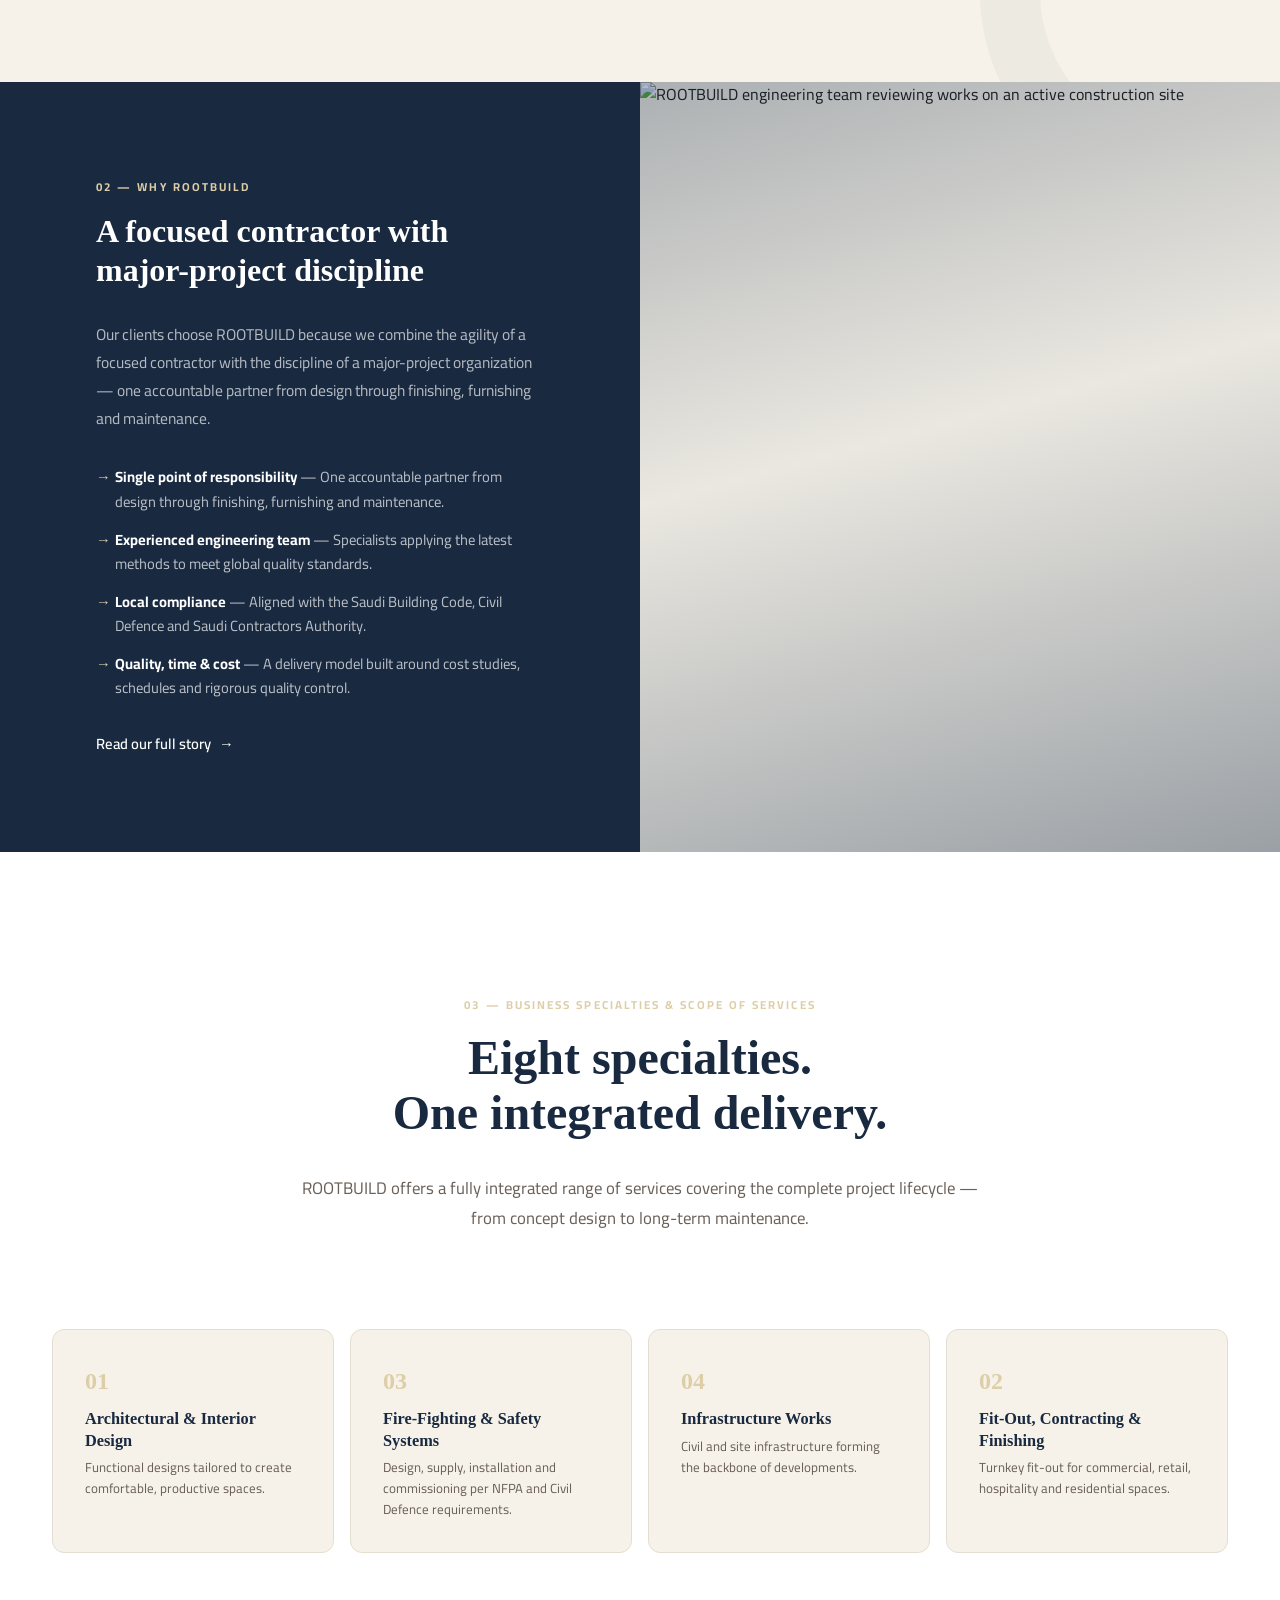
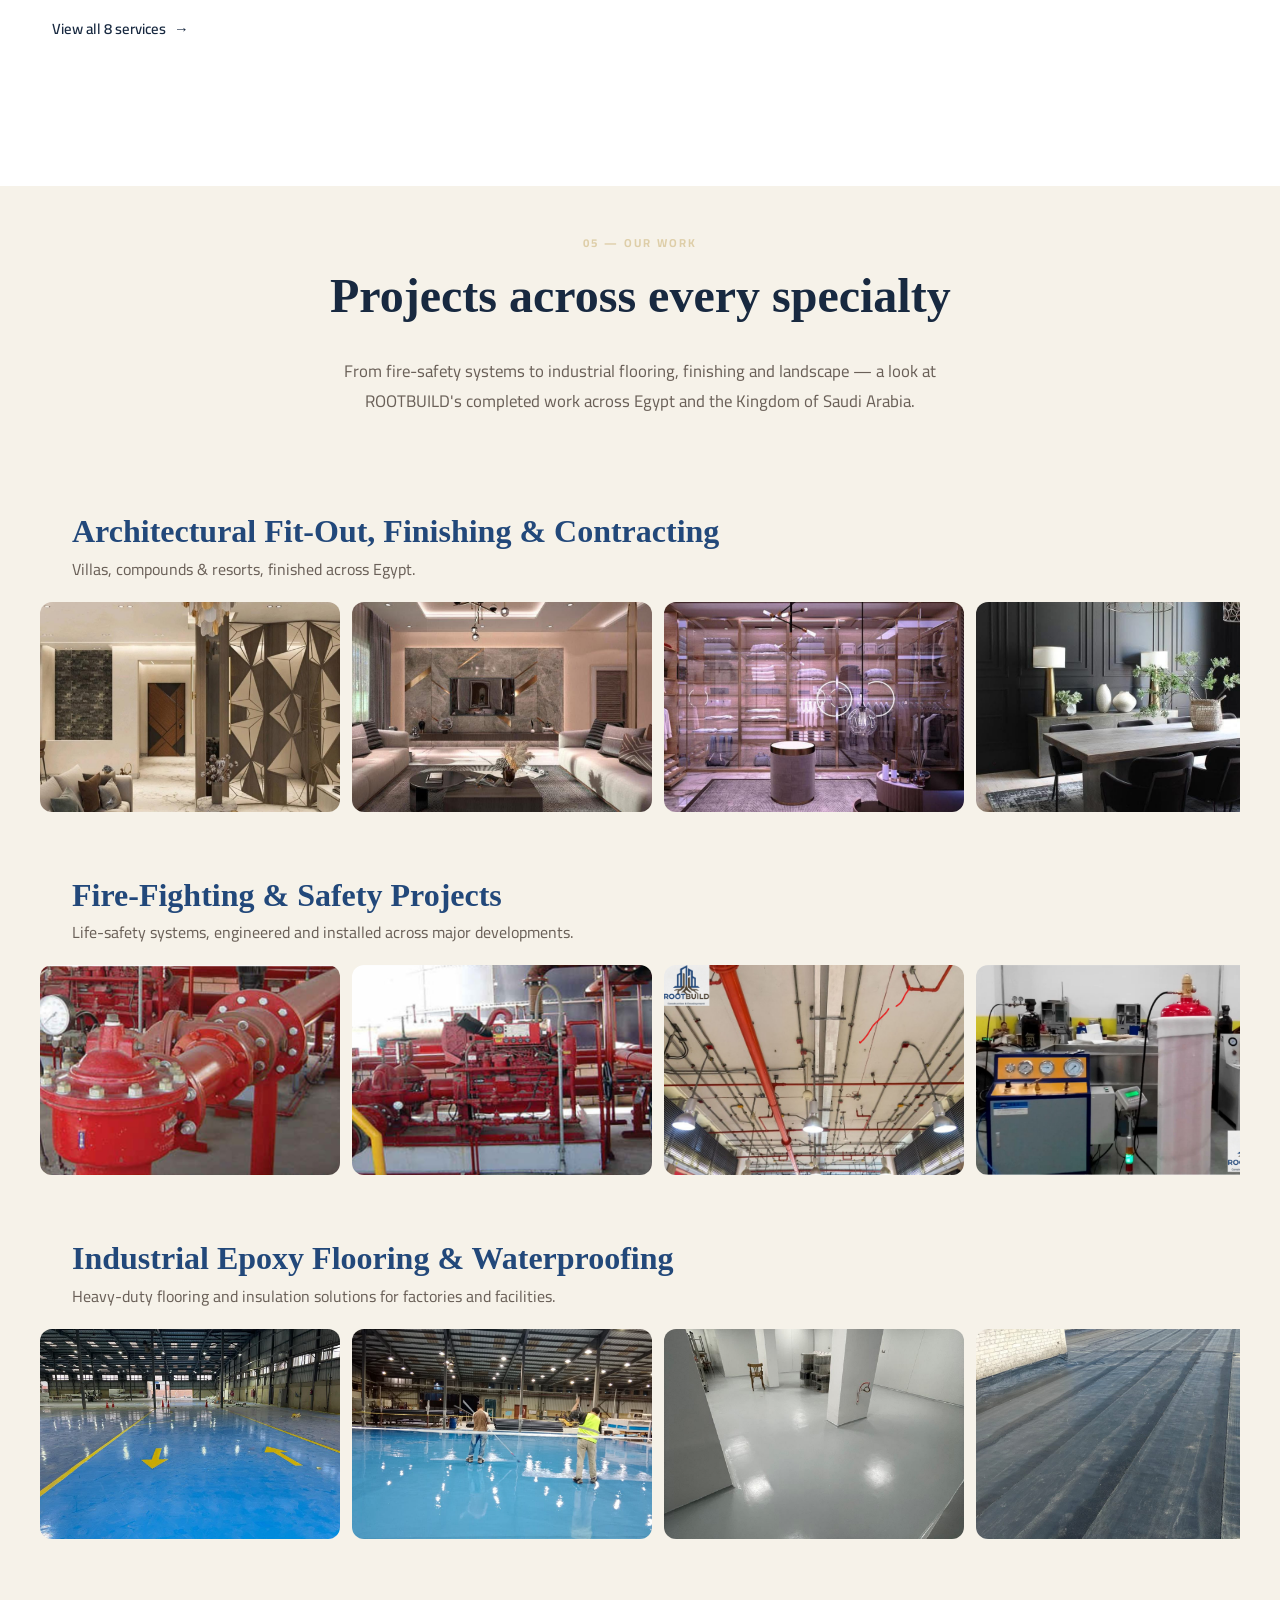
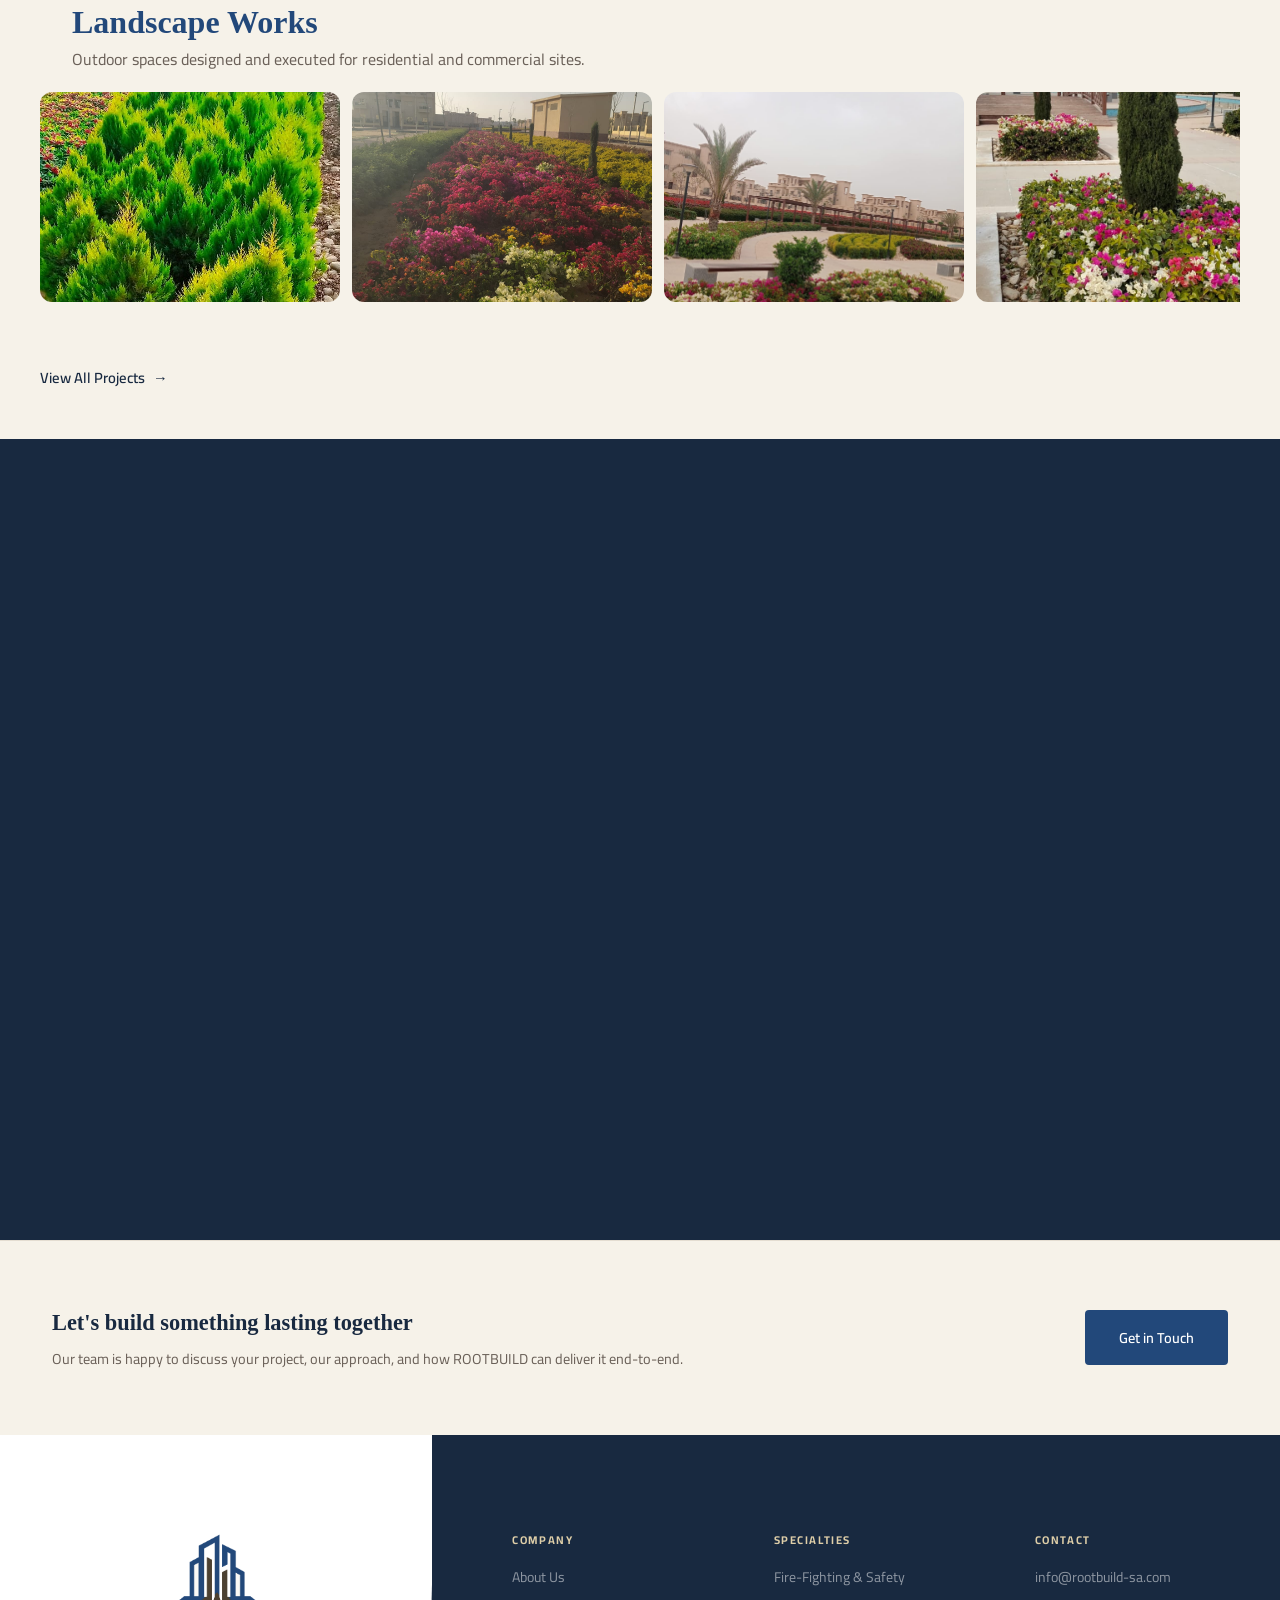
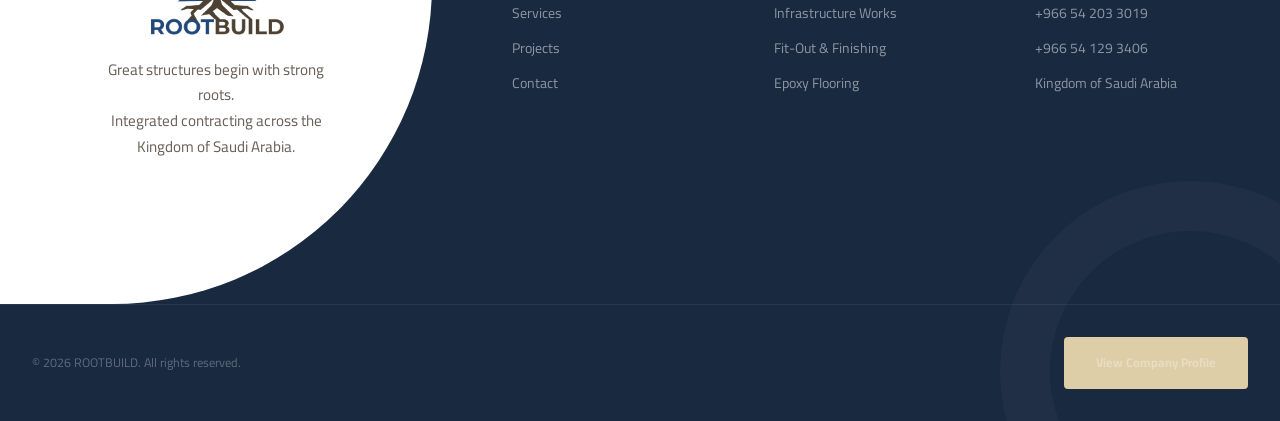
==== commit 8dc09abd: "added profile company" ====
--- a/index.html
+++ b/index.html
@@ -520,11 +520,12 @@
       <div class="footer__bottom">
         <p>© 2026 ROOTBUILD. All rights reserved.</p>
         <div class="footer__bottom-links">
-<a href="assets/Rootbuild Profile.pdf"
-   class="btn btn--primary"
-   target="_blank">
-   Download Company Profile
-</a>        </div>
+<a href="documents/Rootbuild_Profile.pdf"
+   target="_blank"
+   class="profile-download-btn">
+   View Company Profile
+</a>
+       </div>
       </div>
     </div>
   </footer>
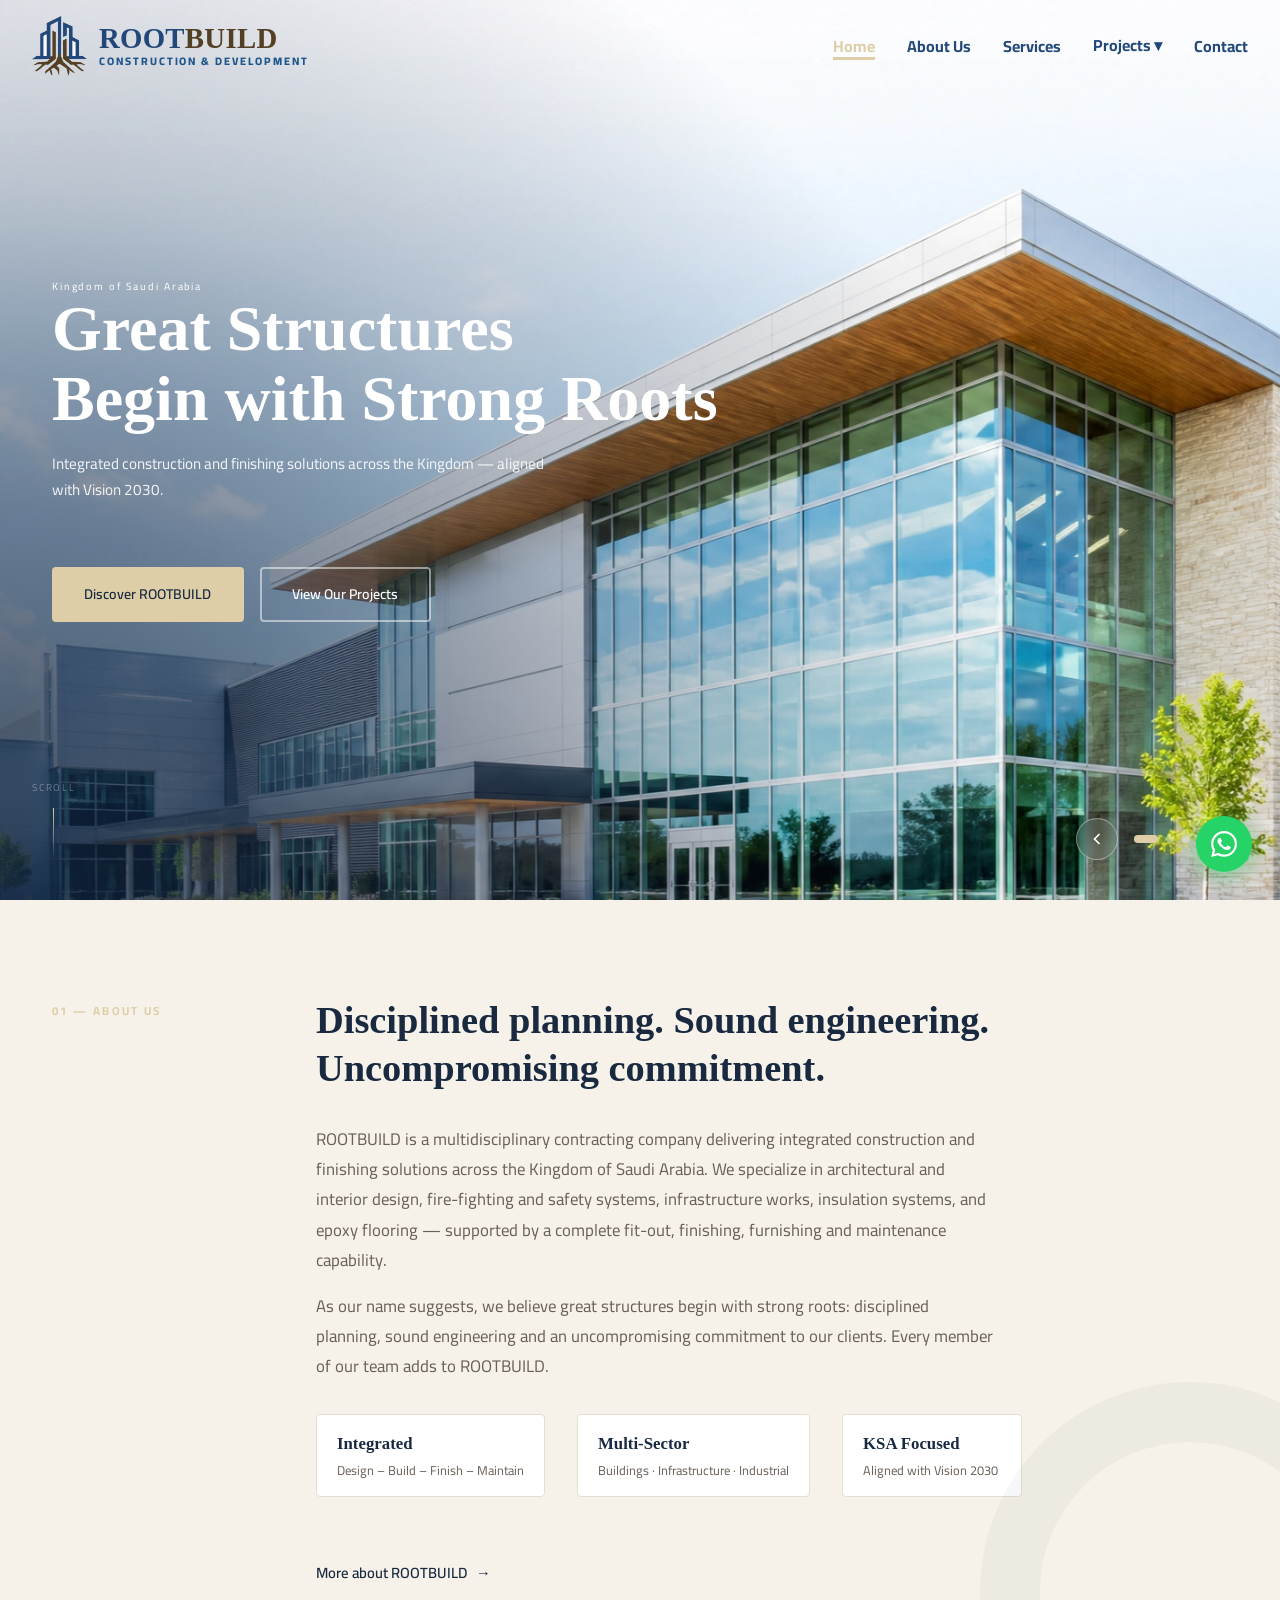
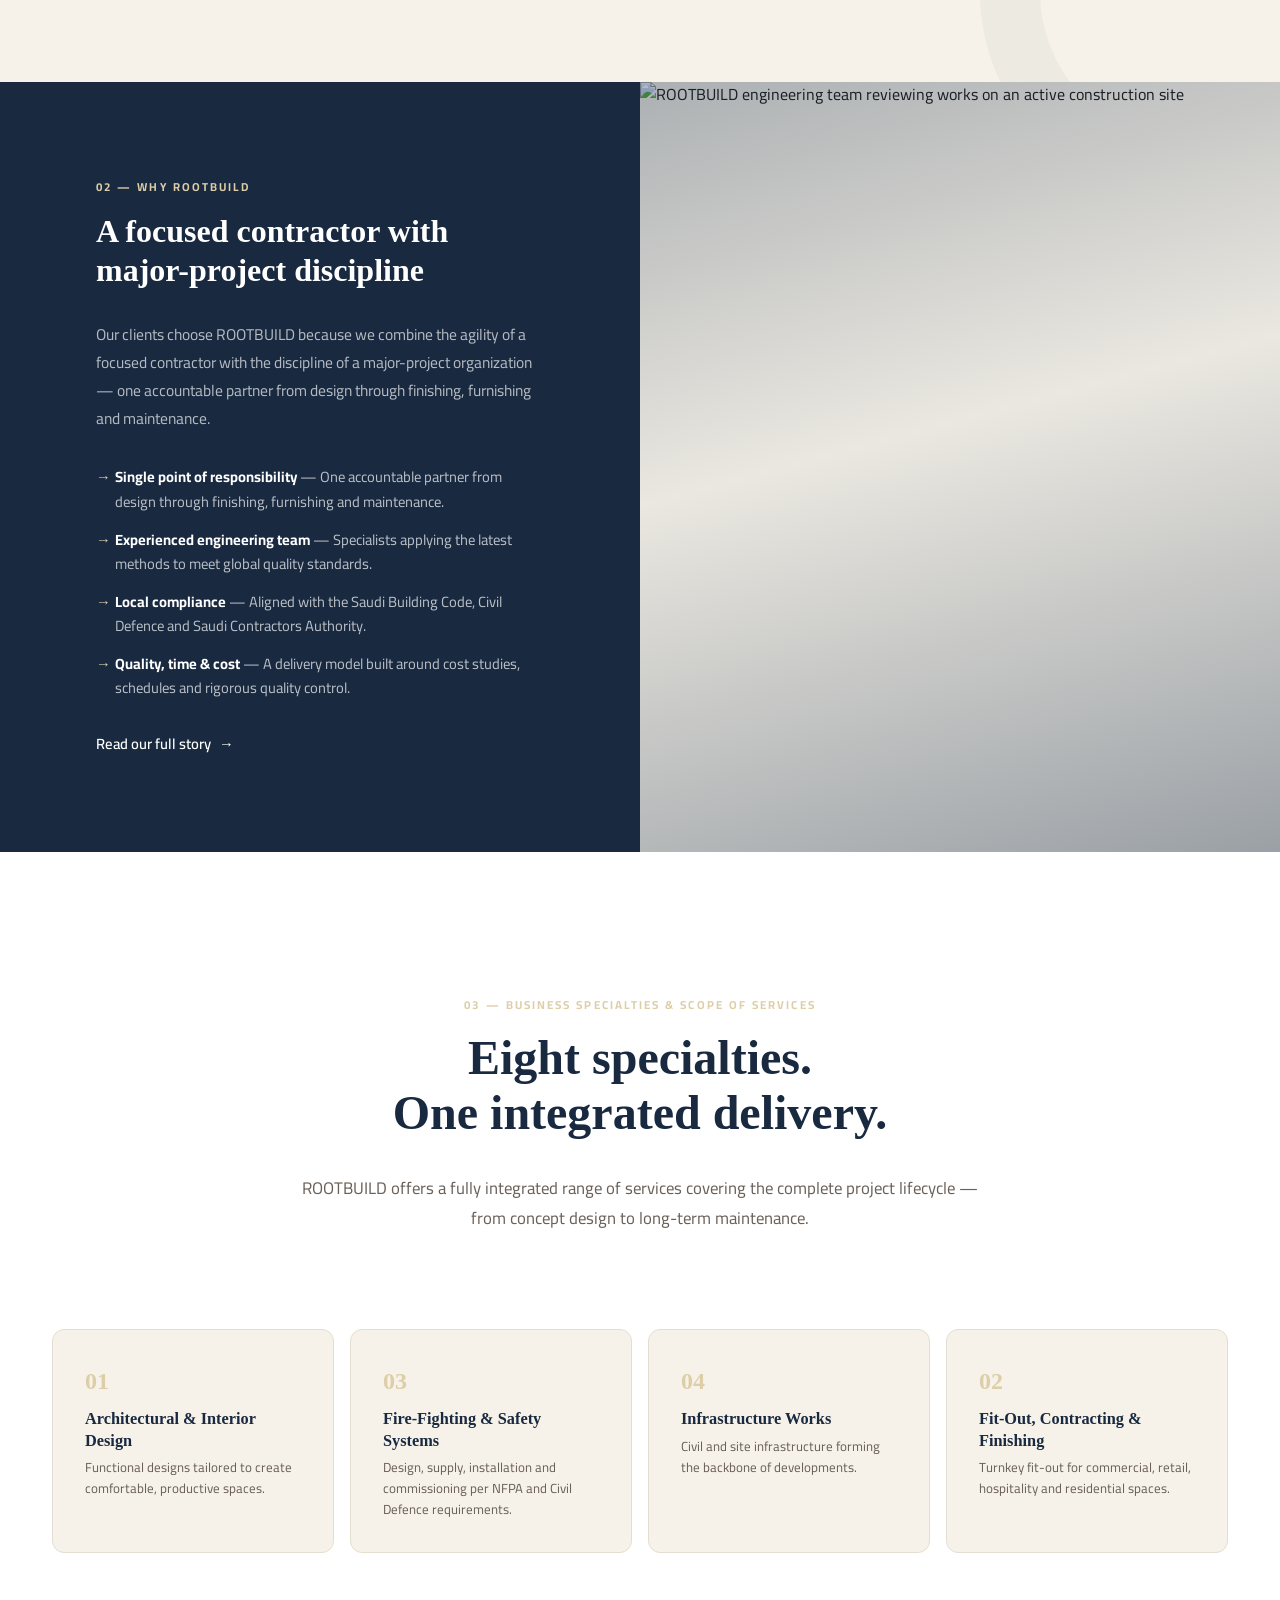
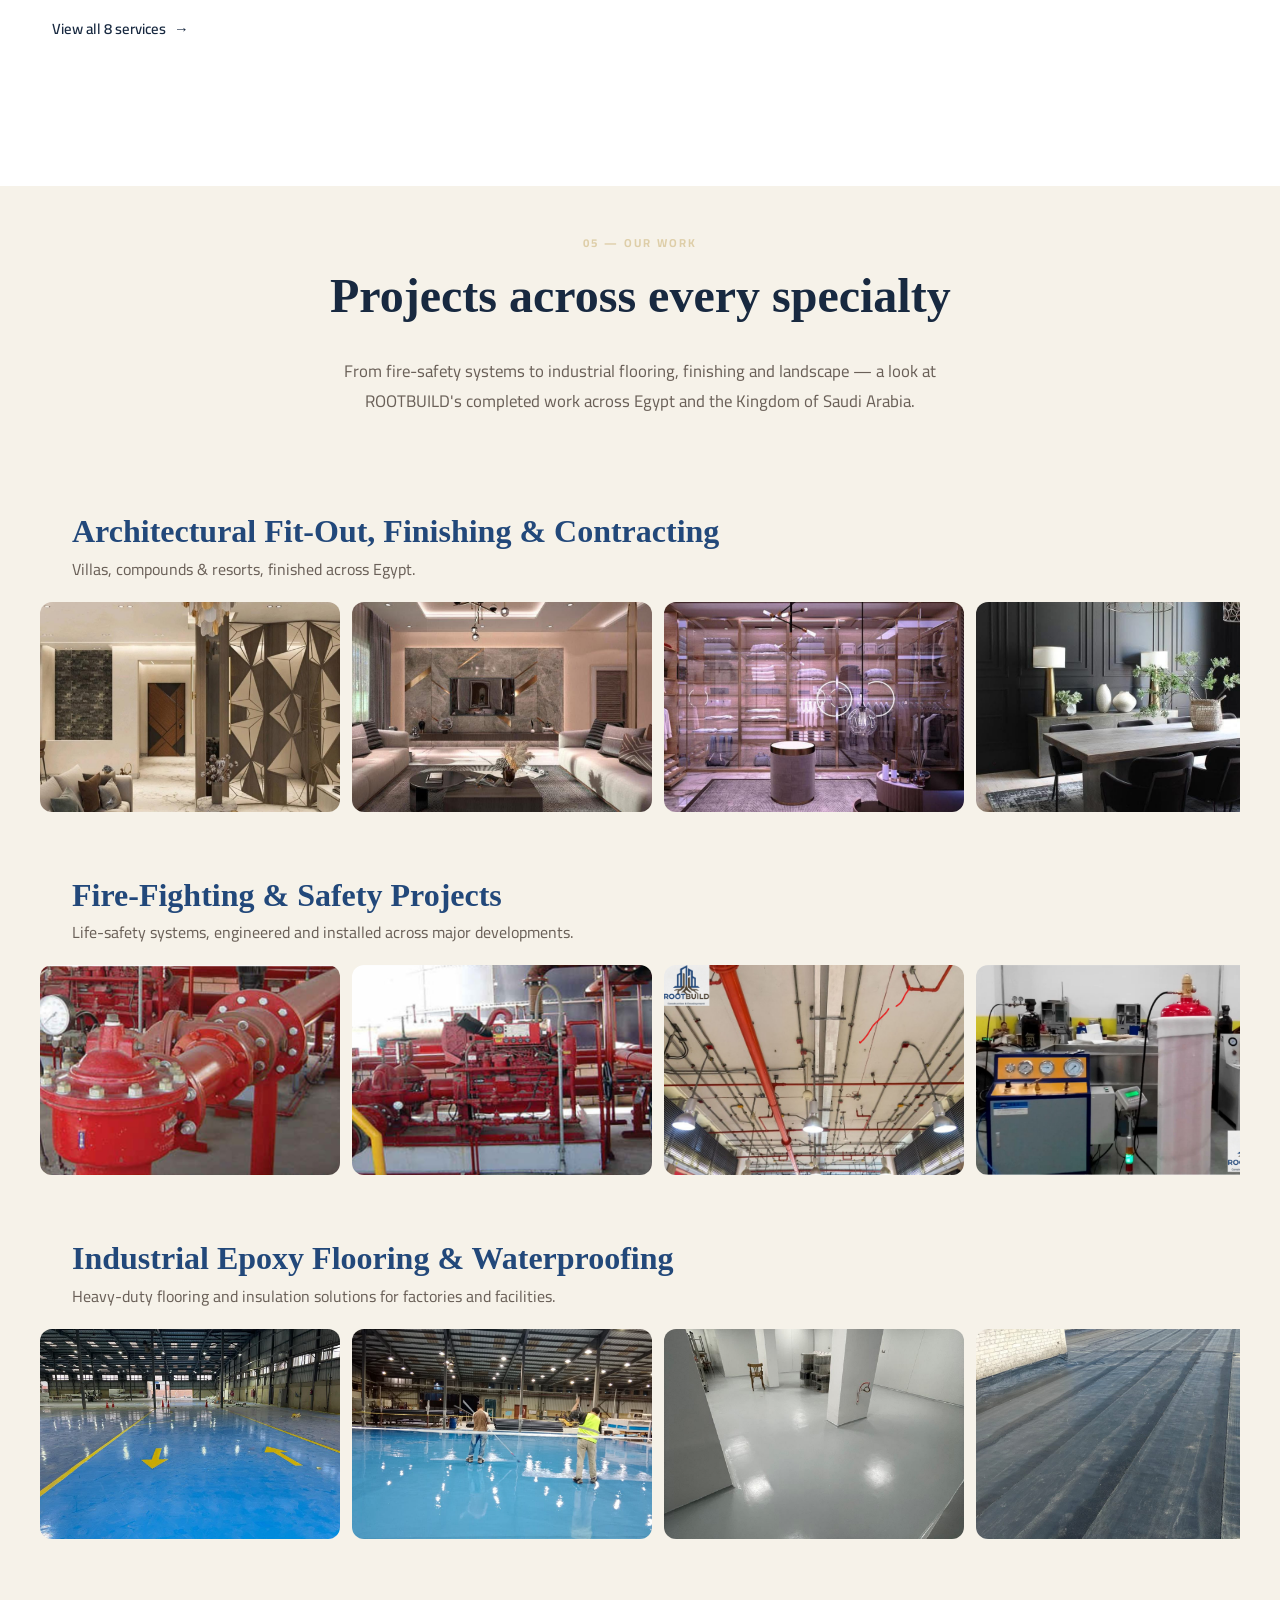
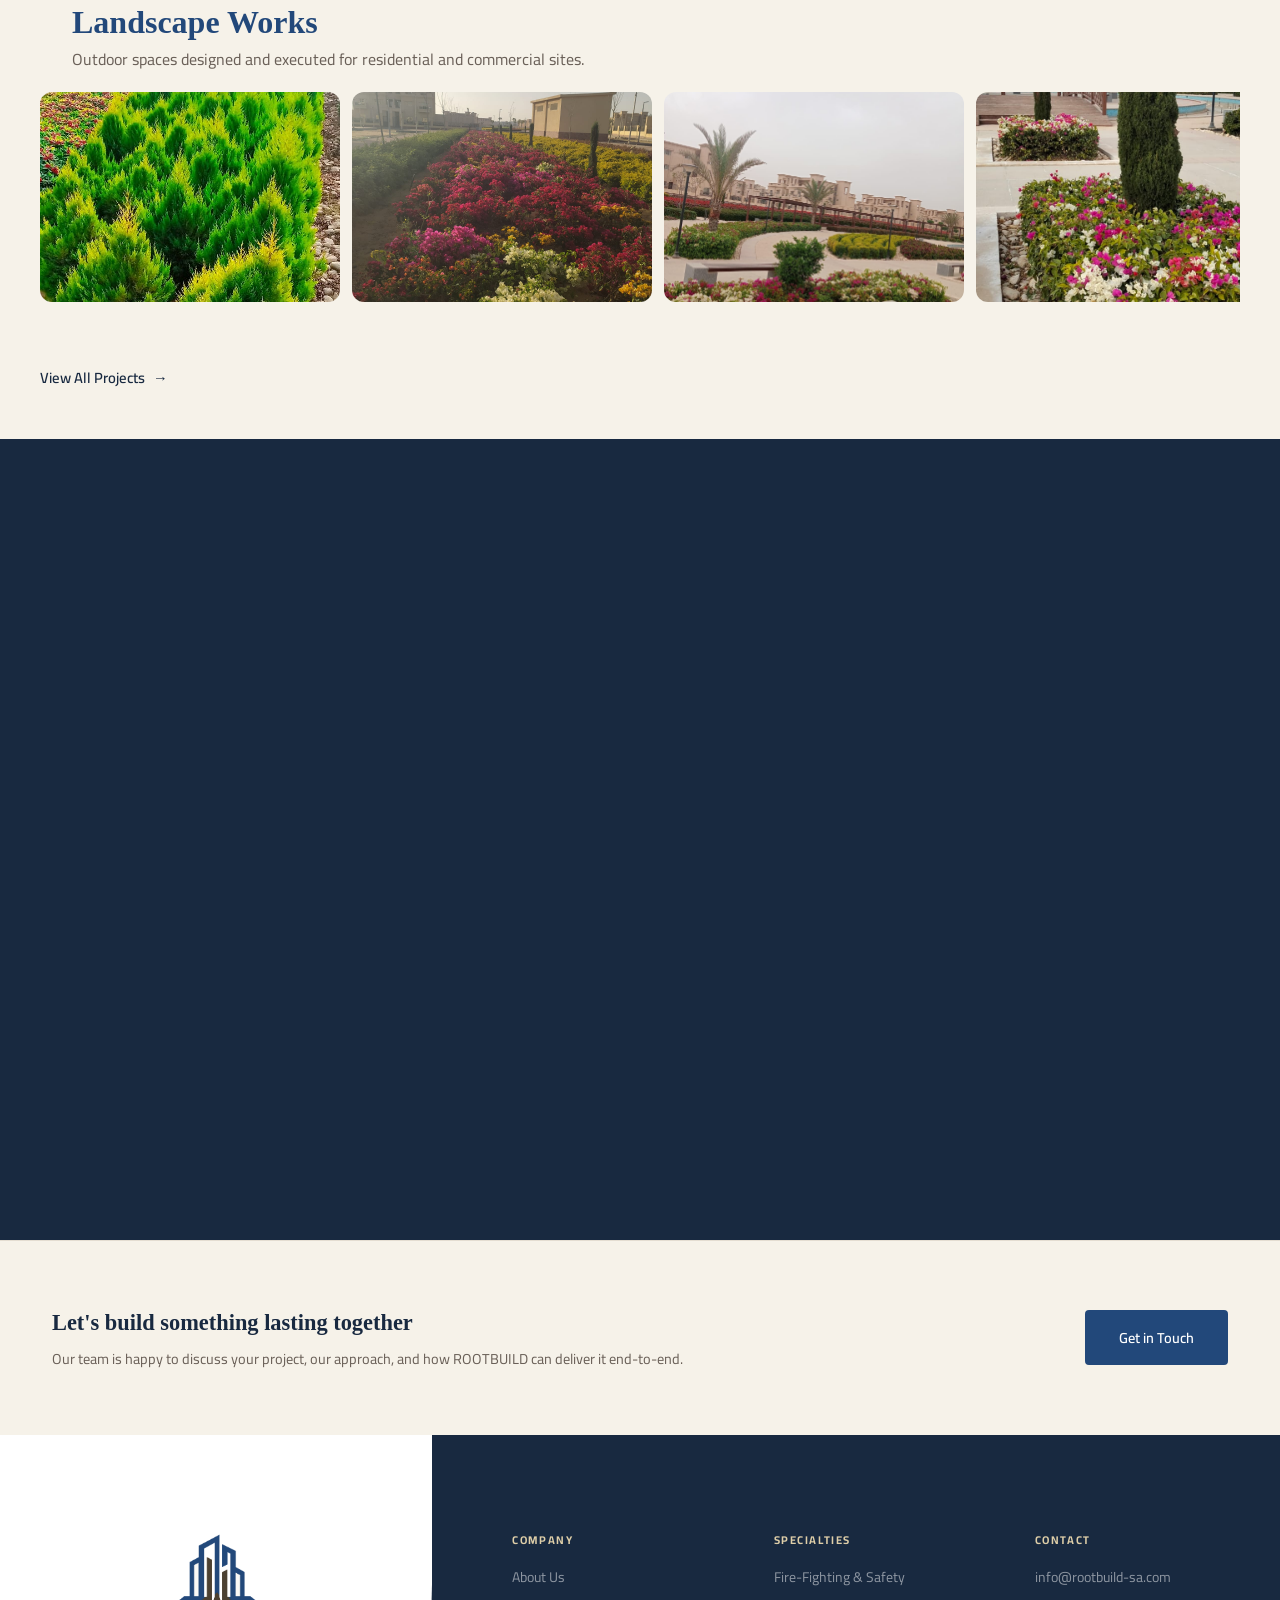
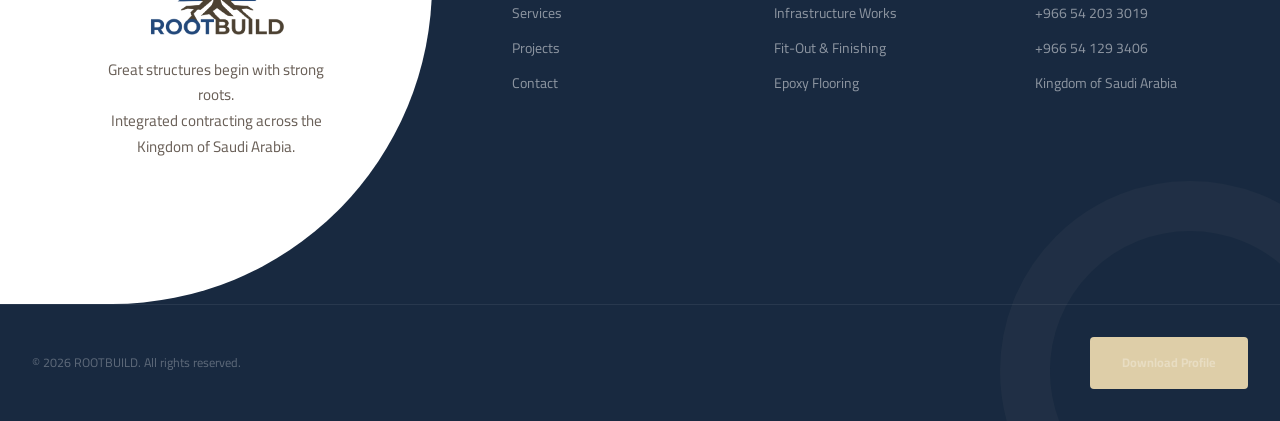
==== commit 74b538e2: "added profile company" ====
--- a/index.html
+++ b/index.html
@@ -446,10 +446,11 @@
           </ul>
           <div class="profile-actions">
             <!-- Replace href with your real PDF path once uploaded, e.g. documents/rootbuild-profile-2026.pdf -->
-            <a href="documents/ROOTBUILD_Company_Profile_2026.pdf" download class="profile-download-btn" id="profileDownload">
-              <svg width="20" height="20" viewBox="0 0 24 24" fill="none" stroke="currentColor" stroke-width="2"><path d="M21 15v4a2 2 0 01-2 2H5a2 2 0 01-2-2v-4"/><polyline points="7 10 12 15 17 10"/><line x1="12" y1="15" x2="12" y2="3"/></svg>
-              Download Profile (PDF)
-            </a>
+          <a href="documents/Rootbuild_Profile.pdf"
+   target="_blank"
+   class="profile-download-btn">
+   View Company Profile
+</a>
             <a href="contact.html" class="profile-contact-link">Request a printed copy <span>→</span></a>
           </div>
         </div>
@@ -521,11 +522,10 @@
         <p>© 2026 ROOTBUILD. All rights reserved.</p>
         <div class="footer__bottom-links">
 <a href="documents/Rootbuild_Profile.pdf"
-   target="_blank"
+   download
    class="profile-download-btn">
-   View Company Profile
-</a>
-       </div>
+   Download Profile
+</a>        </div>
       </div>
     </div>
   </footer>
